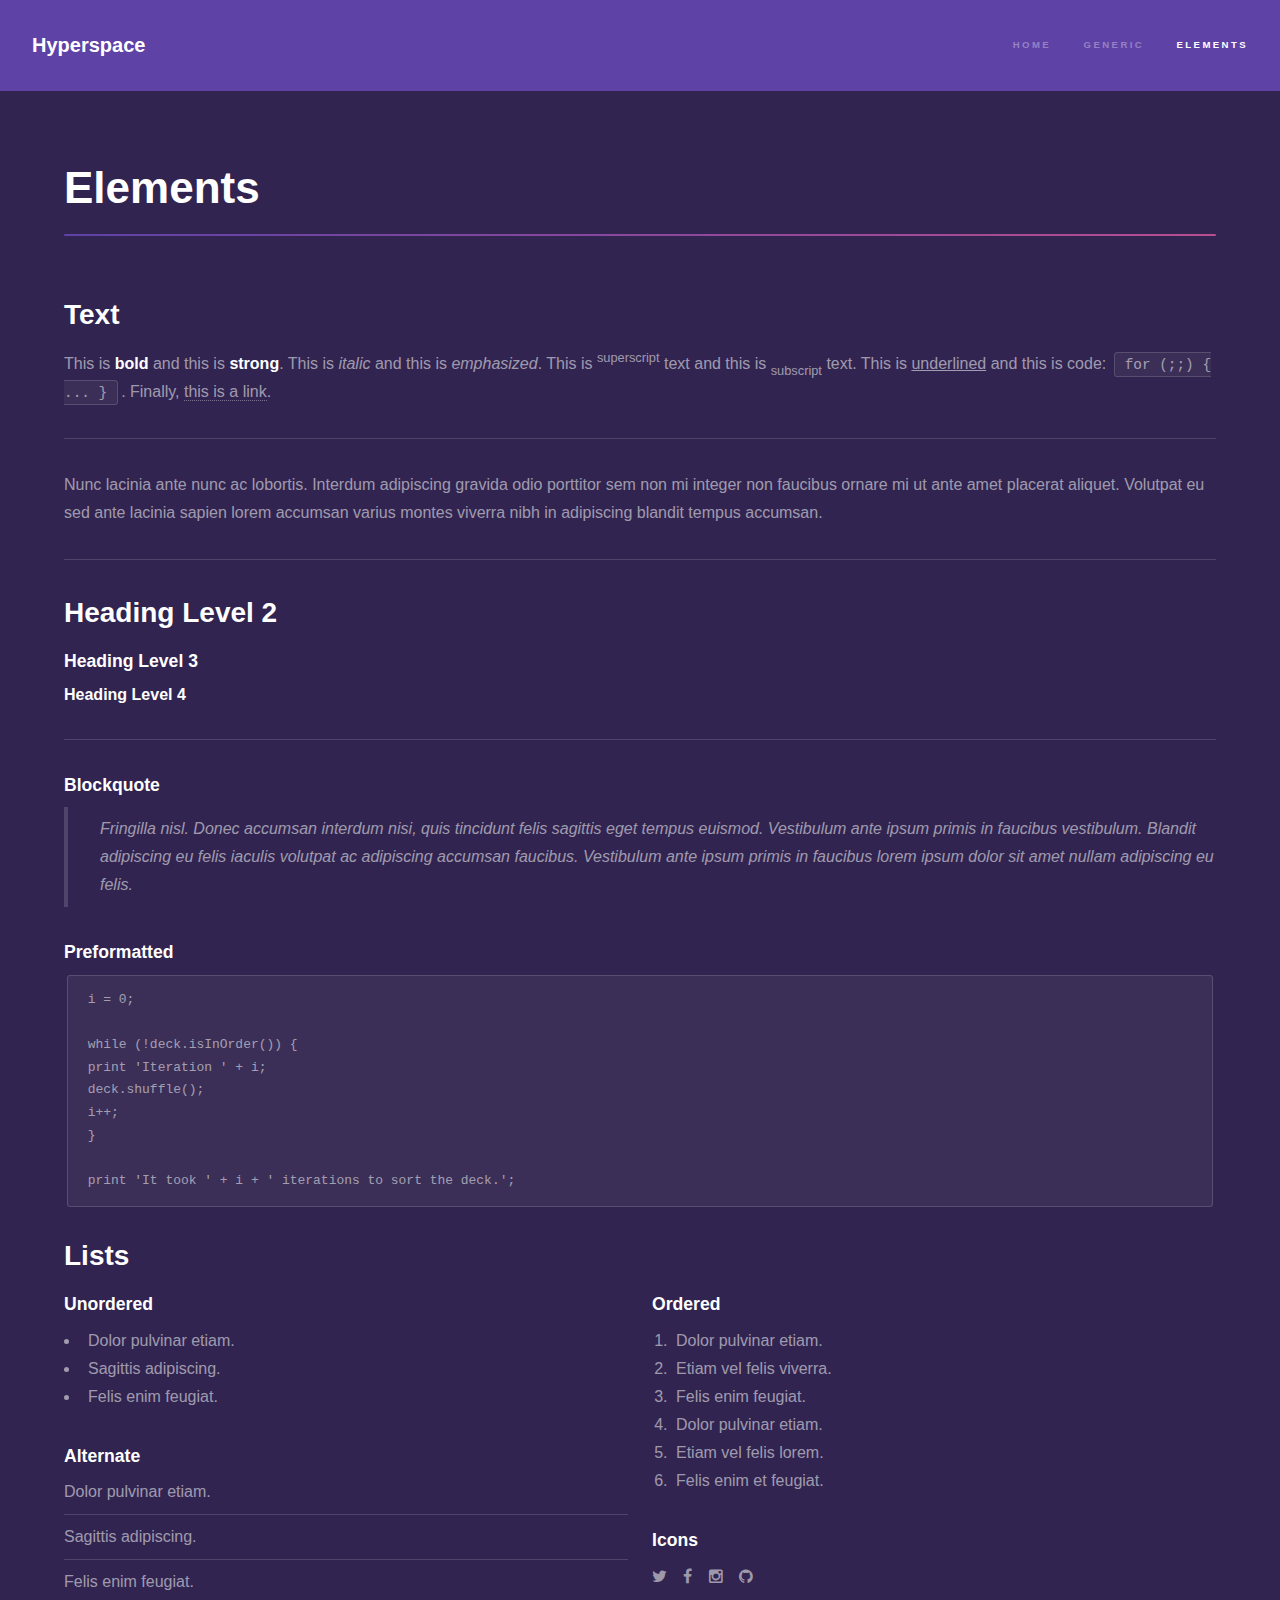
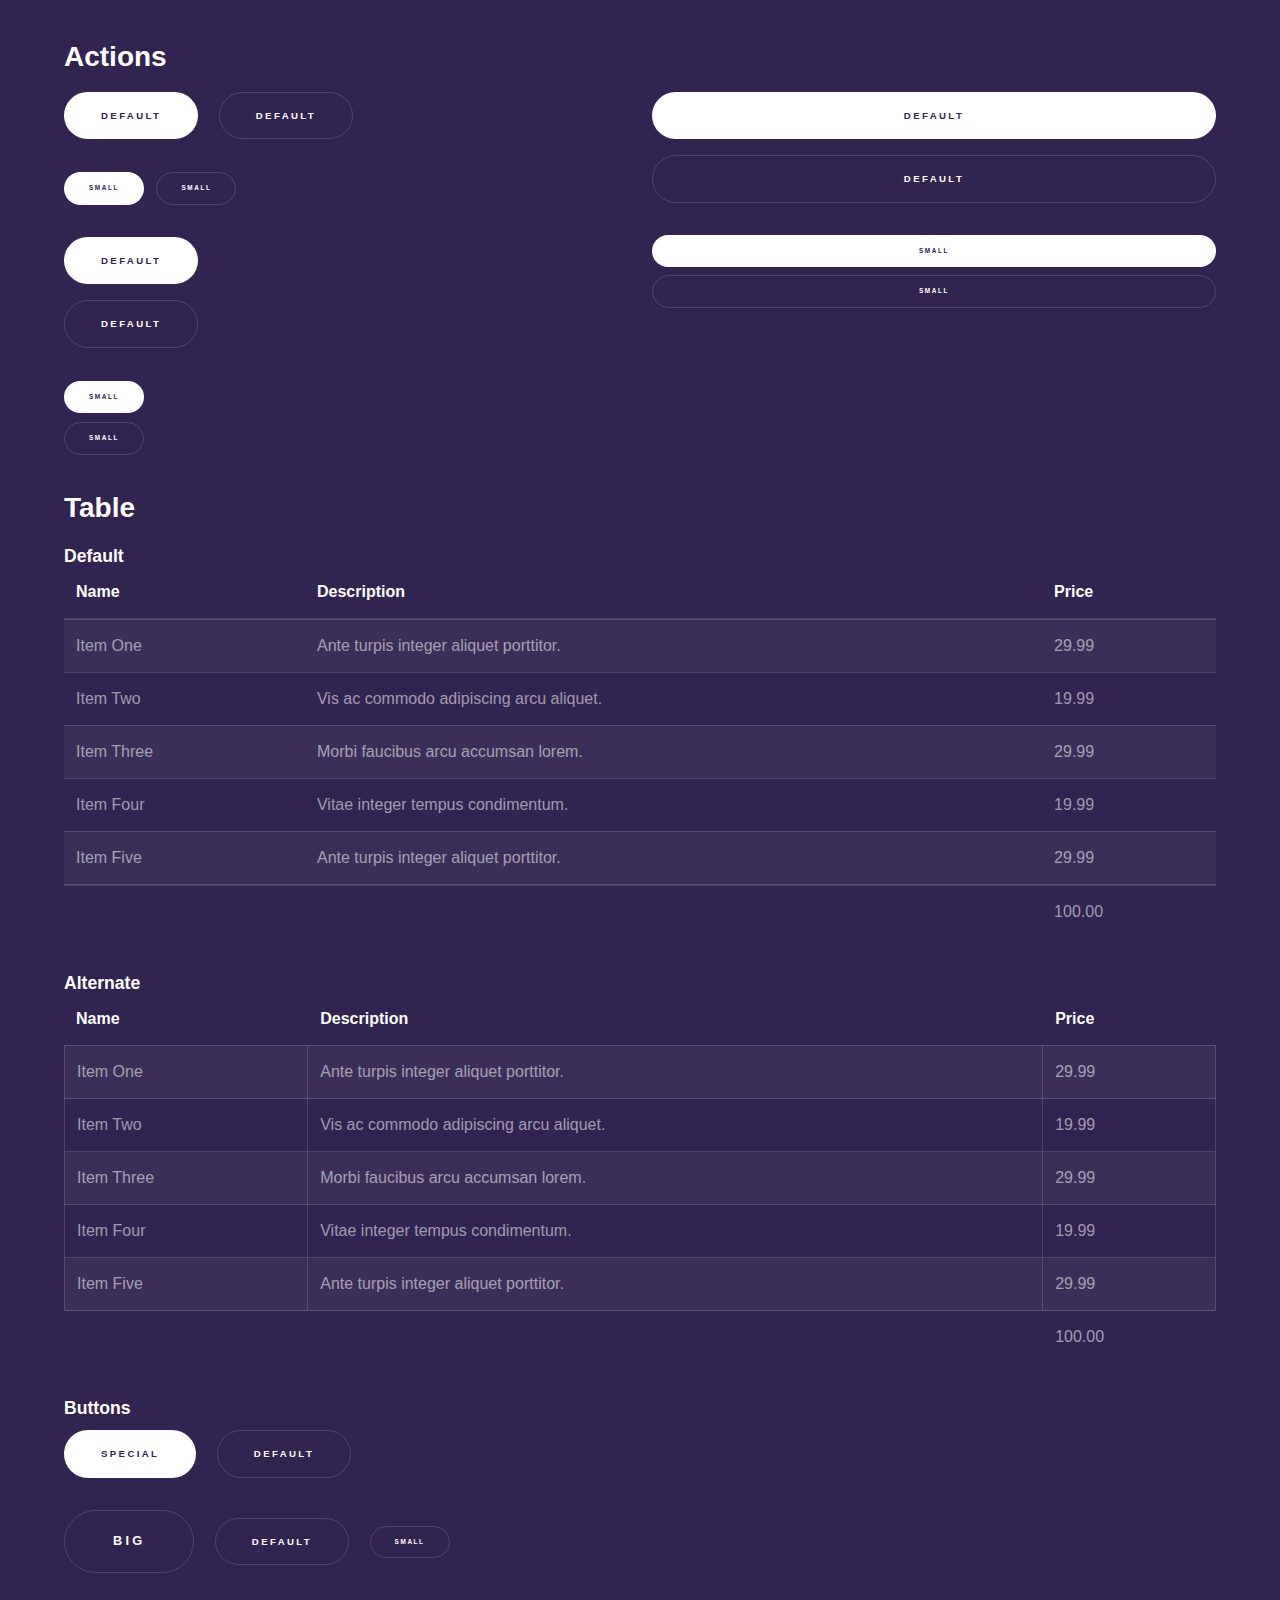
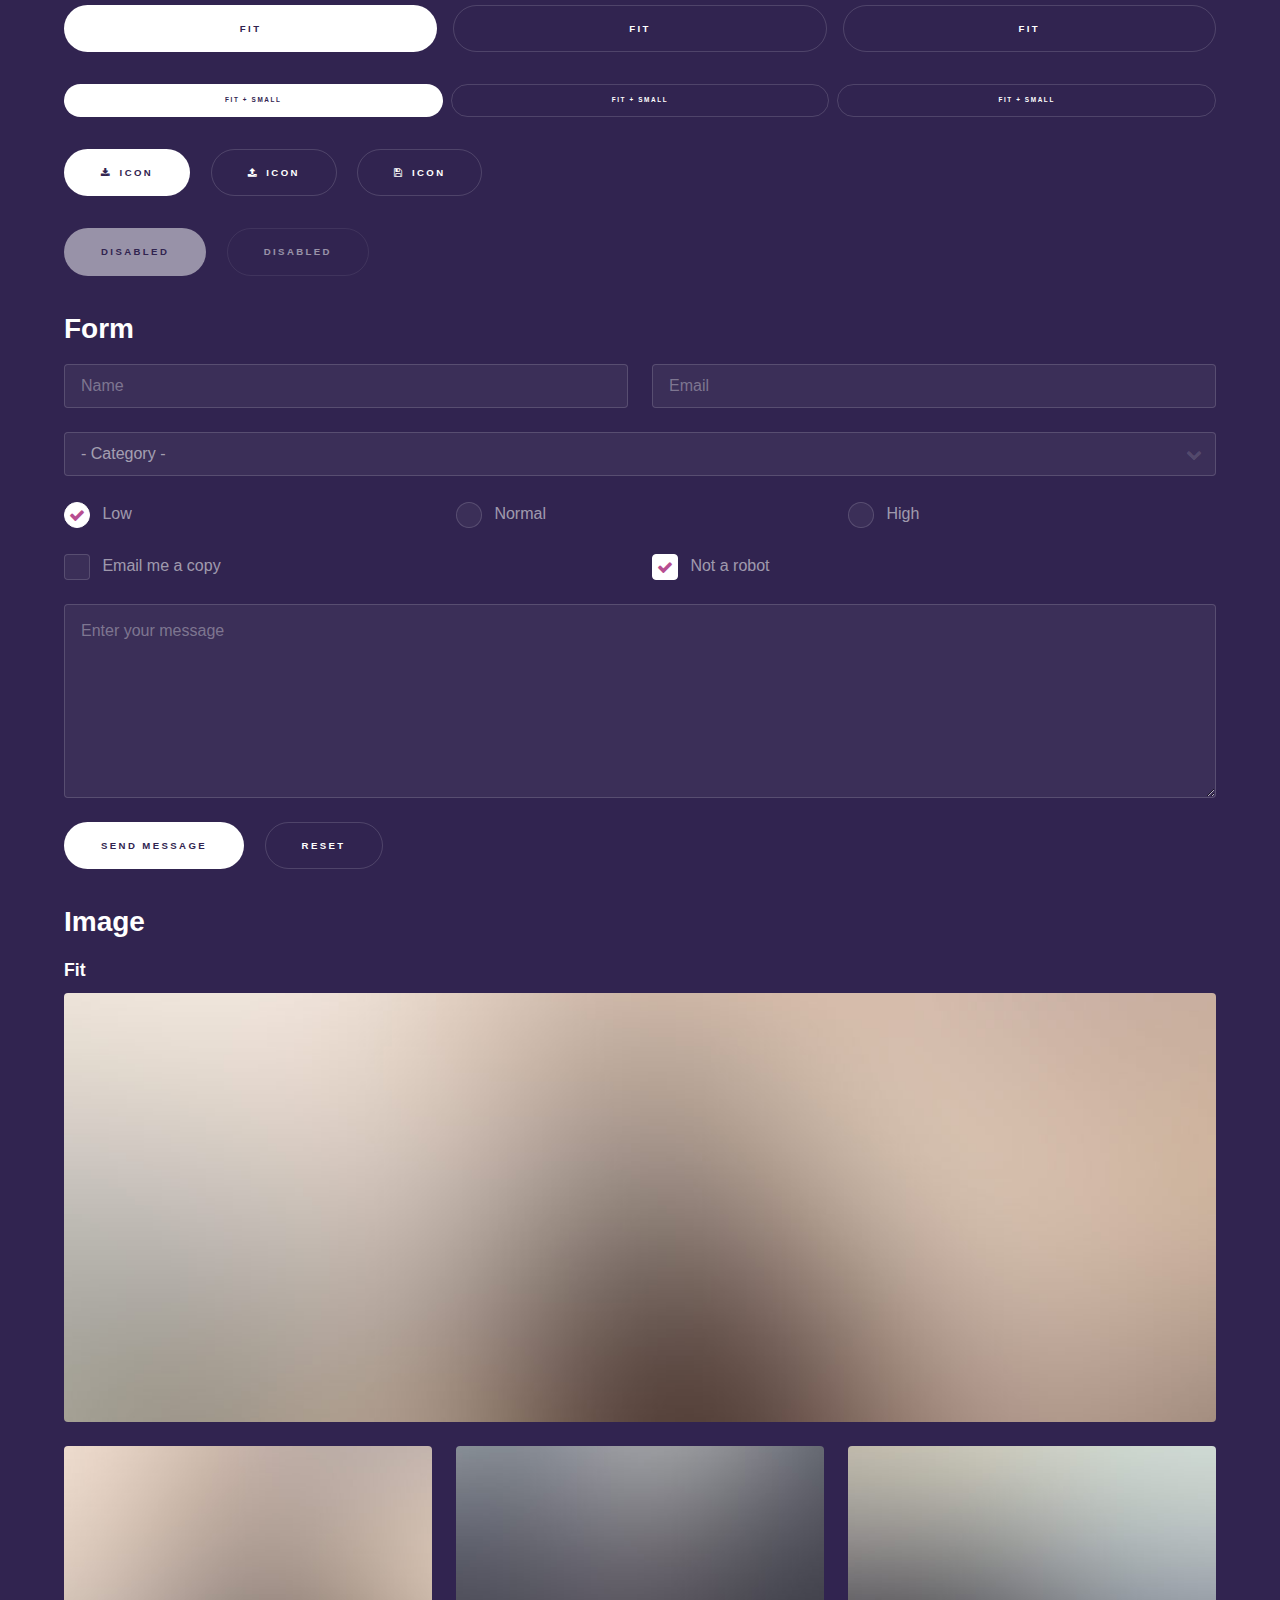
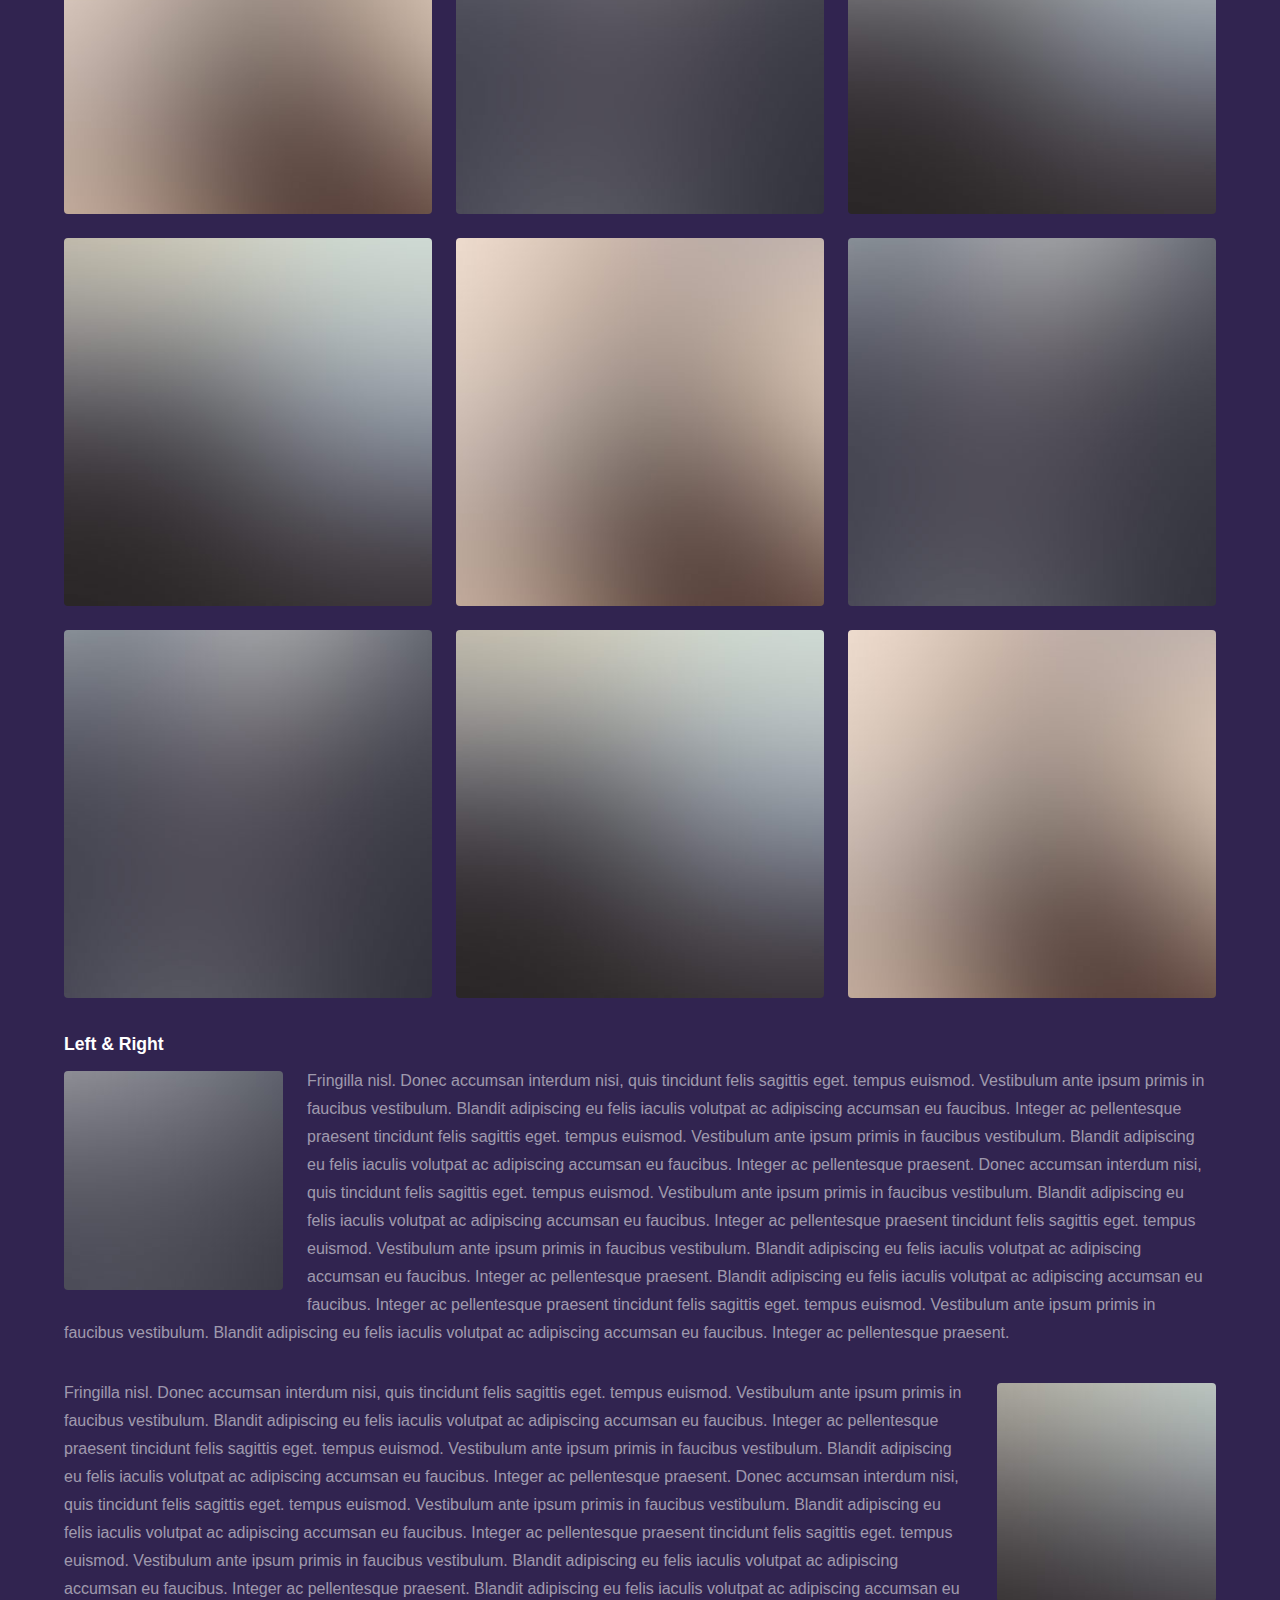
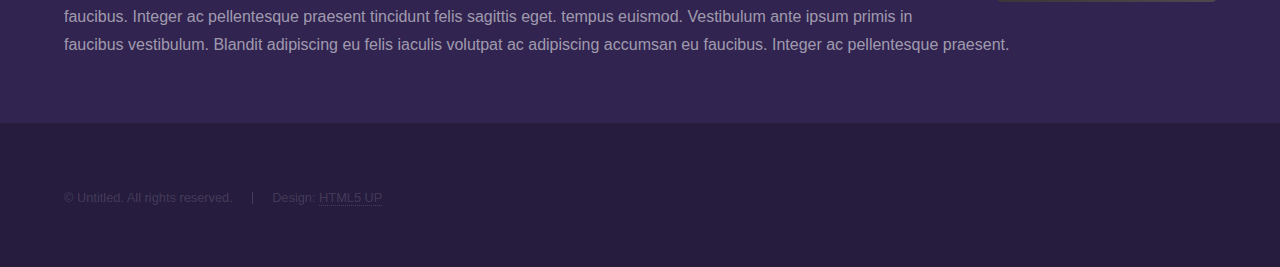
==== elements.html @ 38393c65 "JUSTTT" ====
<!DOCTYPE HTML>
<!--
	Hyperspace by HTML5 UP
	html5up.net | @n33co
	Free for personal and commercial use under the CCA 3.0 license (html5up.net/license)
-->
<html>
	<head>
		<title>Elements - Hyperspace by HTML5 UP</title>
		<meta charset="utf-8" />
		<meta name="viewport" content="width=device-width, initial-scale=1" />
		<!--[if lte IE 8]><script src="assets/js/ie/html5shiv.js"></script><![endif]-->
		<link rel="stylesheet" href="assets/css/main.css" />
		<!--[if lte IE 9]><link rel="stylesheet" href="assets/css/ie9.css" /><![endif]-->
		<!--[if lte IE 8]><link rel="stylesheet" href="assets/css/ie8.css" /><![endif]-->
	</head>
	<body>

		<!-- Header -->
			<header id="header">
				<a href="index.html" class="title">Hyperspace</a>
				<nav>
					<ul>
						<li><a href="index.html">Home</a></li>
						<li><a href="generic.html">Generic</a></li>
						<li><a href="elements.html"  class="active">Elements</a></li>
					</ul>
				</nav>
			</header>

		<!-- Wrapper -->
			<div id="wrapper">

				<!-- Main -->
					<section id="main" class="wrapper">
						<div class="inner">
							<h1 class="major">Elements</h1>

							<!-- Text -->
								<section>
									<h2>Text</h2>
									<p>This is <b>bold</b> and this is <strong>strong</strong>. This is <i>italic</i> and this is <em>emphasized</em>.
									This is <sup>superscript</sup> text and this is <sub>subscript</sub> text.
									This is <u>underlined</u> and this is code: <code>for (;;) { ... }</code>. Finally, <a href="#">this is a link</a>.</p>
									<hr />
									<p>Nunc lacinia ante nunc ac lobortis. Interdum adipiscing gravida odio porttitor sem non mi integer non faucibus ornare mi ut ante amet placerat aliquet. Volutpat eu sed ante lacinia sapien lorem accumsan varius montes viverra nibh in adipiscing blandit tempus accumsan.</p>
									<hr />
									<h2>Heading Level 2</h2>
									<h3>Heading Level 3</h3>
									<h4>Heading Level 4</h4>
									<hr />
									<h3>Blockquote</h3>
									<blockquote>Fringilla nisl. Donec accumsan interdum nisi, quis tincidunt felis sagittis eget tempus euismod. Vestibulum ante ipsum primis in faucibus vestibulum. Blandit adipiscing eu felis iaculis volutpat ac adipiscing accumsan faucibus. Vestibulum ante ipsum primis in faucibus lorem ipsum dolor sit amet nullam adipiscing eu felis.</blockquote>
									<h3>Preformatted</h3>
									<pre><code>i = 0;

while (!deck.isInOrder()) {
print 'Iteration ' + i;
deck.shuffle();
i++;
}

print 'It took ' + i + ' iterations to sort the deck.';</code></pre>
								</section>

							<!-- Lists -->
								<section>
									<h2>Lists</h2>
									<div class="row">
										<div class="6u 12u$(medium)">
											<h3>Unordered</h3>
											<ul>
												<li>Dolor pulvinar etiam.</li>
												<li>Sagittis adipiscing.</li>
												<li>Felis enim feugiat.</li>
											</ul>
											<h3>Alternate</h3>
											<ul class="alt">
												<li>Dolor pulvinar etiam.</li>
												<li>Sagittis adipiscing.</li>
												<li>Felis enim feugiat.</li>
											</ul>
										</div>
										<div class="6u$ 12u$(medium)">
											<h3>Ordered</h3>
											<ol>
												<li>Dolor pulvinar etiam.</li>
												<li>Etiam vel felis viverra.</li>
												<li>Felis enim feugiat.</li>
												<li>Dolor pulvinar etiam.</li>
												<li>Etiam vel felis lorem.</li>
												<li>Felis enim et feugiat.</li>
											</ol>
											<h3>Icons</h3>
											<ul class="icons">
												<li><a href="#" class="icon fa-twitter"><span class="label">Twitter</span></a></li>
												<li><a href="#" class="icon fa-facebook"><span class="label">Facebook</span></a></li>
												<li><a href="#" class="icon fa-instagram"><span class="label">Instagram</span></a></li>
												<li><a href="#" class="icon fa-github"><span class="label">Github</span></a></li>
											</ul>
										</div>
									</div>
									<h2>Actions</h2>
									<div class="row">
										<div class="6u 12u$(medium)">
											<ul class="actions">
												<li><a href="#" class="button special">Default</a></li>
												<li><a href="#" class="button">Default</a></li>
											</ul>
											<ul class="actions small">
												<li><a href="#" class="button special small">Small</a></li>
												<li><a href="#" class="button small">Small</a></li>
											</ul>
											<ul class="actions vertical">
												<li><a href="#" class="button special">Default</a></li>
												<li><a href="#" class="button">Default</a></li>
											</ul>
											<ul class="actions vertical small">
												<li><a href="#" class="button special small">Small</a></li>
												<li><a href="#" class="button small">Small</a></li>
											</ul>
										</div>
										<div class="6u 12u$(medium)">
											<ul class="actions vertical">
												<li><a href="#" class="button special fit">Default</a></li>
												<li><a href="#" class="button fit">Default</a></li>
											</ul>
											<ul class="actions vertical small">
												<li><a href="#" class="button special small fit">Small</a></li>
												<li><a href="#" class="button small fit">Small</a></li>
											</ul>
										</div>
									</div>
								</section>

							<!-- Table -->
								<section>
									<h2>Table</h2>
									<h3>Default</h3>
									<div class="table-wrapper">
										<table>
											<thead>
												<tr>
													<th>Name</th>
													<th>Description</th>
													<th>Price</th>
												</tr>
											</thead>
											<tbody>
												<tr>
													<td>Item One</td>
													<td>Ante turpis integer aliquet porttitor.</td>
													<td>29.99</td>
												</tr>
												<tr>
													<td>Item Two</td>
													<td>Vis ac commodo adipiscing arcu aliquet.</td>
													<td>19.99</td>
												</tr>
												<tr>
													<td>Item Three</td>
													<td> Morbi faucibus arcu accumsan lorem.</td>
													<td>29.99</td>
												</tr>
												<tr>
													<td>Item Four</td>
													<td>Vitae integer tempus condimentum.</td>
													<td>19.99</td>
												</tr>
												<tr>
													<td>Item Five</td>
													<td>Ante turpis integer aliquet porttitor.</td>
													<td>29.99</td>
												</tr>
											</tbody>
											<tfoot>
												<tr>
													<td colspan="2"></td>
													<td>100.00</td>
												</tr>
											</tfoot>
										</table>
									</div>

									<h3>Alternate</h3>
									<div class="table-wrapper">
										<table class="alt">
											<thead>
												<tr>
													<th>Name</th>
													<th>Description</th>
													<th>Price</th>
												</tr>
											</thead>
											<tbody>
												<tr>
													<td>Item One</td>
													<td>Ante turpis integer aliquet porttitor.</td>
													<td>29.99</td>
												</tr>
												<tr>
													<td>Item Two</td>
													<td>Vis ac commodo adipiscing arcu aliquet.</td>
													<td>19.99</td>
												</tr>
												<tr>
													<td>Item Three</td>
													<td> Morbi faucibus arcu accumsan lorem.</td>
													<td>29.99</td>
												</tr>
												<tr>
													<td>Item Four</td>
													<td>Vitae integer tempus condimentum.</td>
													<td>19.99</td>
												</tr>
												<tr>
													<td>Item Five</td>
													<td>Ante turpis integer aliquet porttitor.</td>
													<td>29.99</td>
												</tr>
											</tbody>
											<tfoot>
												<tr>
													<td colspan="2"></td>
													<td>100.00</td>
												</tr>
											</tfoot>
										</table>
									</div>
								</section>

							<!-- Buttons -->
								<section>
									<h3>Buttons</h3>
									<ul class="actions">
										<li><a href="#" class="button special">Special</a></li>
										<li><a href="#" class="button">Default</a></li>
									</ul>
									<ul class="actions">
										<li><a href="#" class="button big">Big</a></li>
										<li><a href="#" class="button">Default</a></li>
										<li><a href="#" class="button small">Small</a></li>
									</ul>
									<ul class="actions fit">
										<li><a href="#" class="button special fit">Fit</a></li>
										<li><a href="#" class="button fit">Fit</a></li>
										<li><a href="#" class="button fit">Fit</a></li>
									</ul>
									<ul class="actions fit small">
										<li><a href="#" class="button special fit small">Fit + Small</a></li>
										<li><a href="#" class="button fit small">Fit + Small</a></li>
										<li><a href="#" class="button fit small">Fit + Small</a></li>
									</ul>
									<ul class="actions">
										<li><a href="#" class="button special icon fa-download">Icon</a></li>
										<li><a href="#" class="button icon fa-upload">Icon</a></li>
										<li><a href="#" class="button icon fa-save">Icon</a></li>
									</ul>
									<ul class="actions">
										<li><span class="button special disabled">Disabled</span></li>
										<li><span class="button disabled">Disabled</span></li>
									</ul>
								</section>

							<!-- Form -->
								<section>
									<h2>Form</h2>
									<form method="post" action="#">
										<div class="row uniform">
											<div class="6u 12u$(xsmall)">
												<input type="text" name="demo-name" id="demo-name" value="" placeholder="Name" />
											</div>
											<div class="6u$ 12u$(xsmall)">
												<input type="email" name="demo-email" id="demo-email" value="" placeholder="Email" />
											</div>
											<div class="12u$">
												<div class="select-wrapper">
													<select name="demo-category" id="demo-category">
														<option value="">- Category -</option>
														<option value="1">Manufacturing</option>
														<option value="1">Shipping</option>
														<option value="1">Administration</option>
														<option value="1">Human Resources</option>
													</select>
												</div>
											</div>
											<div class="4u 12u$(small)">
												<input type="radio" id="demo-priority-low" name="demo-priority" checked>
												<label for="demo-priority-low">Low</label>
											</div>
											<div class="4u 12u$(small)">
												<input type="radio" id="demo-priority-normal" name="demo-priority">
												<label for="demo-priority-normal">Normal</label>
											</div>
											<div class="4u$ 12u$(small)">
												<input type="radio" id="demo-priority-high" name="demo-priority">
												<label for="demo-priority-high">High</label>
											</div>
											<div class="6u 12u$(small)">
												<input type="checkbox" id="demo-copy" name="demo-copy">
												<label for="demo-copy">Email me a copy</label>
											</div>
											<div class="6u$ 12u$(small)">
												<input type="checkbox" id="demo-human" name="demo-human" checked>
												<label for="demo-human">Not a robot</label>
											</div>
											<div class="12u$">
												<textarea name="demo-message" id="demo-message" placeholder="Enter your message" rows="6"></textarea>
											</div>
											<div class="12u$">
												<ul class="actions">
													<li><input type="submit" value="Send Message" class="special" /></li>
													<li><input type="reset" value="Reset" /></li>
												</ul>
											</div>
										</div>
									</form>
								</section>

							<!-- Image -->
								<section>
									<h2>Image</h2>
									<h3>Fit</h3>
									<div class="box alt">
										<div class="row uniform">
											<div class="12u$"><span class="image fit"><img src="images/pic04.jpg" alt="" /></span></div>
											<div class="4u"><span class="image fit"><img src="images/pic01.jpg" alt="" /></span></div>
											<div class="4u"><span class="image fit"><img src="images/pic02.jpg" alt="" /></span></div>
											<div class="4u$"><span class="image fit"><img src="images/pic03.jpg" alt="" /></span></div>
											<div class="4u"><span class="image fit"><img src="images/pic03.jpg" alt="" /></span></div>
											<div class="4u"><span class="image fit"><img src="images/pic01.jpg" alt="" /></span></div>
											<div class="4u$"><span class="image fit"><img src="images/pic02.jpg" alt="" /></span></div>
											<div class="4u"><span class="image fit"><img src="images/pic02.jpg" alt="" /></span></div>
											<div class="4u"><span class="image fit"><img src="images/pic03.jpg" alt="" /></span></div>
											<div class="4u$"><span class="image fit"><img src="images/pic01.jpg" alt="" /></span></div>
										</div>
									</div>
									<h3>Left &amp; Right</h3>
									<p><span class="image left"><img src="images/pic05.jpg" alt="" /></span>Fringilla nisl. Donec accumsan interdum nisi, quis tincidunt felis sagittis eget. tempus euismod. Vestibulum ante ipsum primis in faucibus vestibulum. Blandit adipiscing eu felis iaculis volutpat ac adipiscing accumsan eu faucibus. Integer ac pellentesque praesent tincidunt felis sagittis eget. tempus euismod. Vestibulum ante ipsum primis in faucibus vestibulum. Blandit adipiscing eu felis iaculis volutpat ac adipiscing accumsan eu faucibus. Integer ac pellentesque praesent. Donec accumsan interdum nisi, quis tincidunt felis sagittis eget. tempus euismod. Vestibulum ante ipsum primis in faucibus vestibulum. Blandit adipiscing eu felis iaculis volutpat ac adipiscing accumsan eu faucibus. Integer ac pellentesque praesent tincidunt felis sagittis eget. tempus euismod. Vestibulum ante ipsum primis in faucibus vestibulum. Blandit adipiscing eu felis iaculis volutpat ac adipiscing accumsan eu faucibus. Integer ac pellentesque praesent. Blandit adipiscing eu felis iaculis volutpat ac adipiscing accumsan eu faucibus. Integer ac pellentesque praesent tincidunt felis sagittis eget. tempus euismod. Vestibulum ante ipsum primis in faucibus vestibulum. Blandit adipiscing eu felis iaculis volutpat ac adipiscing accumsan eu faucibus. Integer ac pellentesque praesent.</p>
									<p><span class="image right"><img src="images/pic06.jpg" alt="" /></span>Fringilla nisl. Donec accumsan interdum nisi, quis tincidunt felis sagittis eget. tempus euismod. Vestibulum ante ipsum primis in faucibus vestibulum. Blandit adipiscing eu felis iaculis volutpat ac adipiscing accumsan eu faucibus. Integer ac pellentesque praesent tincidunt felis sagittis eget. tempus euismod. Vestibulum ante ipsum primis in faucibus vestibulum. Blandit adipiscing eu felis iaculis volutpat ac adipiscing accumsan eu faucibus. Integer ac pellentesque praesent. Donec accumsan interdum nisi, quis tincidunt felis sagittis eget. tempus euismod. Vestibulum ante ipsum primis in faucibus vestibulum. Blandit adipiscing eu felis iaculis volutpat ac adipiscing accumsan eu faucibus. Integer ac pellentesque praesent tincidunt felis sagittis eget. tempus euismod. Vestibulum ante ipsum primis in faucibus vestibulum. Blandit adipiscing eu felis iaculis volutpat ac adipiscing accumsan eu faucibus. Integer ac pellentesque praesent. Blandit adipiscing eu felis iaculis volutpat ac adipiscing accumsan eu faucibus. Integer ac pellentesque praesent tincidunt felis sagittis eget. tempus euismod. Vestibulum ante ipsum primis in faucibus vestibulum. Blandit adipiscing eu felis iaculis volutpat ac adipiscing accumsan eu faucibus. Integer ac pellentesque praesent.</p>
								</section>

						</div>
					</section>

			</div>

		<!-- Footer -->
			<footer id="footer" class="wrapper alt">
				<div class="inner">
					<ul class="menu">
						<li>&copy; Untitled. All rights reserved.</li><li>Design: <a href="http://html5up.net">HTML5 UP</a></li>
					</ul>
				</div>
			</footer>

		<!-- Scripts -->
			<script src="assets/js/jquery.min.js"></script>
			<script src="assets/js/jquery.scrollex.min.js"></script>
			<script src="assets/js/jquery.scrolly.min.js"></script>
			<script src="assets/js/skel.min.js"></script>
			<script src="assets/js/util.js"></script>
			<!--[if lte IE 8]><script src="assets/js/ie/respond.min.js"></script><![endif]-->
			<script src="assets/js/main.js"></script>

	</body>
</html>
---- assets/css/main.css ----
@import url(font-awesome.min.css);

/*
	Hyperspace by HTML5 UP
	html5up.net | @n33co
	Free for personal and commercial use under the CCA 3.0 license (html5up.net/license)
*/

/* Reset */

	html, body, div, span, applet, object, iframe, h1, h2, h3, h4, h5, h6, p, blockquote, pre, a, abbr, acronym, address, big, cite, code, del, dfn, em, img, ins, kbd, q, s, samp, small, strike, strong, sub, sup, tt, var, b, u, i, center, dl, dt, dd, ol, ul, li, fieldset, form, label, legend, table, caption, tbody, tfoot, thead, tr, th, td, article, aside, canvas, details, embed, figure, figcaption, footer, header, hgroup, menu, nav, output, ruby, section, summary, time, mark, audio, video {
		margin: 0;
		padding: 0;
		border: 0;
		font-size: 100%;
		font: inherit;
		vertical-align: baseline;
	}

	article, aside, details, figcaption, figure, footer, header, hgroup, menu, nav, section {
		display: block;
	}

	body {
		line-height: 1;
	}

	ol, ul {
		list-style: none;
	}

	blockquote, q {
		quotes: none;
	}

	blockquote:before, blockquote:after, q:before, q:after {
		content: '';
		content: none;
	}

	table {
		border-collapse: collapse;
		border-spacing: 0;
	}

	body {
		-webkit-text-size-adjust: none;
	}

/* Box Model */

	*, *:before, *:after {
		-moz-box-sizing: border-box;
		-webkit-box-sizing: border-box;
		box-sizing: border-box;
	}

/* Grid */

	.row {
		border-bottom: solid 1px transparent;
		-moz-box-sizing: border-box;
		-webkit-box-sizing: border-box;
		box-sizing: border-box;
	}

	.row > * {
		float: left;
		-moz-box-sizing: border-box;
		-webkit-box-sizing: border-box;
		box-sizing: border-box;
	}

	.row:after, .row:before {
		content: '';
		display: block;
		clear: both;
		height: 0;
	}

	.row.uniform > * > :first-child {
		margin-top: 0;
	}

	.row.uniform > * > :last-child {
		margin-bottom: 0;
	}

	.row.\30 \25 > * {
		padding: 0 0 0 0em;
	}

	.row.\30 \25 {
		margin: 0 0 -1px 0em;
	}

	.row.uniform.\30 \25 > * {
		padding: 0em 0 0 0em;
	}

	.row.uniform.\30 \25 {
		margin: 0em 0 -1px 0em;
	}

	.row > * {
		padding: 0 0 0 1.5em;
	}

	.row {
		margin: 0 0 -1px -1.5em;
	}

	.row.uniform > * {
		padding: 1.5em 0 0 1.5em;
	}

	.row.uniform {
		margin: -1.5em 0 -1px -1.5em;
	}

	.row.\32 00\25 > * {
		padding: 0 0 0 3em;
	}

	.row.\32 00\25 {
		margin: 0 0 -1px -3em;
	}

	.row.uniform.\32 00\25 > * {
		padding: 3em 0 0 3em;
	}

	.row.uniform.\32 00\25 {
		margin: -3em 0 -1px -3em;
	}

	.row.\31 50\25 > * {
		padding: 0 0 0 2.25em;
	}

	.row.\31 50\25 {
		margin: 0 0 -1px -2.25em;
	}

	.row.uniform.\31 50\25 > * {
		padding: 2.25em 0 0 2.25em;
	}

	.row.uniform.\31 50\25 {
		margin: -2.25em 0 -1px -2.25em;
	}

	.row.\35 0\25 > * {
		padding: 0 0 0 0.75em;
	}

	.row.\35 0\25 {
		margin: 0 0 -1px -0.75em;
	}

	.row.uniform.\35 0\25 > * {
		padding: 0.75em 0 0 0.75em;
	}

	.row.uniform.\35 0\25 {
		margin: -0.75em 0 -1px -0.75em;
	}

	.row.\32 5\25 > * {
		padding: 0 0 0 0.375em;
	}

	.row.\32 5\25 {
		margin: 0 0 -1px -0.375em;
	}

	.row.uniform.\32 5\25 > * {
		padding: 0.375em 0 0 0.375em;
	}

	.row.uniform.\32 5\25 {
		margin: -0.375em 0 -1px -0.375em;
	}

	.\31 2u, .\31 2u\24 {
		width: 100%;
		clear: none;
		margin-left: 0;
	}

	.\31 1u, .\31 1u\24 {
		width: 91.6666666667%;
		clear: none;
		margin-left: 0;
	}

	.\31 0u, .\31 0u\24 {
		width: 83.3333333333%;
		clear: none;
		margin-left: 0;
	}

	.\39 u, .\39 u\24 {
		width: 75%;
		clear: none;
		margin-left: 0;
	}

	.\38 u, .\38 u\24 {
		width: 66.6666666667%;
		clear: none;
		margin-left: 0;
	}

	.\37 u, .\37 u\24 {
		width: 58.3333333333%;
		clear: none;
		margin-left: 0;
	}

	.\36 u, .\36 u\24 {
		width: 50%;
		clear: none;
		margin-left: 0;
	}

	.\35 u, .\35 u\24 {
		width: 41.6666666667%;
		clear: none;
		margin-left: 0;
	}

	.\34 u, .\34 u\24 {
		width: 33.3333333333%;
		clear: none;
		margin-left: 0;
	}

	.\33 u, .\33 u\24 {
		width: 25%;
		clear: none;
		margin-left: 0;
	}

	.\32 u, .\32 u\24 {
		width: 16.6666666667%;
		clear: none;
		margin-left: 0;
	}

	.\31 u, .\31 u\24 {
		width: 8.3333333333%;
		clear: none;
		margin-left: 0;
	}

	.\31 2u\24 + *,
	.\31 1u\24 + *,
	.\31 0u\24 + *,
	.\39 u\24 + *,
	.\38 u\24 + *,
	.\37 u\24 + *,
	.\36 u\24 + *,
	.\35 u\24 + *,
	.\34 u\24 + *,
	.\33 u\24 + *,
	.\32 u\24 + *,
	.\31 u\24 + * {
		clear: left;
	}

	.\-11u {
		margin-left: 91.66667%;
	}

	.\-10u {
		margin-left: 83.33333%;
	}

	.\-9u {
		margin-left: 75%;
	}

	.\-8u {
		margin-left: 66.66667%;
	}

	.\-7u {
		margin-left: 58.33333%;
	}

	.\-6u {
		margin-left: 50%;
	}

	.\-5u {
		margin-left: 41.66667%;
	}

	.\-4u {
		margin-left: 33.33333%;
	}

	.\-3u {
		margin-left: 25%;
	}

	.\-2u {
		margin-left: 16.66667%;
	}

	.\-1u {
		margin-left: 8.33333%;
	}

	@media screen and (max-width: 1680px) {

		.row > * {
			padding: 0 0 0 1.5em;
		}

		.row {
			margin: 0 0 -1px -1.5em;
		}

		.row.uniform > * {
			padding: 1.5em 0 0 1.5em;
		}

		.row.uniform {
			margin: -1.5em 0 -1px -1.5em;
		}

		.row.\32 00\25 > * {
			padding: 0 0 0 3em;
		}

		.row.\32 00\25 {
			margin: 0 0 -1px -3em;
		}

		.row.uniform.\32 00\25 > * {
			padding: 3em 0 0 3em;
		}

		.row.uniform.\32 00\25 {
			margin: -3em 0 -1px -3em;
		}

		.row.\31 50\25 > * {
			padding: 0 0 0 2.25em;
		}

		.row.\31 50\25 {
			margin: 0 0 -1px -2.25em;
		}

		.row.uniform.\31 50\25 > * {
			padding: 2.25em 0 0 2.25em;
		}

		.row.uniform.\31 50\25 {
			margin: -2.25em 0 -1px -2.25em;
		}

		.row.\35 0\25 > * {
			padding: 0 0 0 0.75em;
		}

		.row.\35 0\25 {
			margin: 0 0 -1px -0.75em;
		}

		.row.uniform.\35 0\25 > * {
			padding: 0.75em 0 0 0.75em;
		}

		.row.uniform.\35 0\25 {
			margin: -0.75em 0 -1px -0.75em;
		}

		.row.\32 5\25 > * {
			padding: 0 0 0 0.375em;
		}

		.row.\32 5\25 {
			margin: 0 0 -1px -0.375em;
		}

		.row.uniform.\32 5\25 > * {
			padding: 0.375em 0 0 0.375em;
		}

		.row.uniform.\32 5\25 {
			margin: -0.375em 0 -1px -0.375em;
		}

		.\31 2u\28xlarge\29, .\31 2u\24\28xlarge\29 {
			width: 100%;
			clear: none;
			margin-left: 0;
		}

		.\31 1u\28xlarge\29, .\31 1u\24\28xlarge\29 {
			width: 91.6666666667%;
			clear: none;
			margin-left: 0;
		}

		.\31 0u\28xlarge\29, .\31 0u\24\28xlarge\29 {
			width: 83.3333333333%;
			clear: none;
			margin-left: 0;
		}

		.\39 u\28xlarge\29, .\39 u\24\28xlarge\29 {
			width: 75%;
			clear: none;
			margin-left: 0;
		}

		.\38 u\28xlarge\29, .\38 u\24\28xlarge\29 {
			width: 66.6666666667%;
			clear: none;
			margin-left: 0;
		}

		.\37 u\28xlarge\29, .\37 u\24\28xlarge\29 {
			width: 58.3333333333%;
			clear: none;
			margin-left: 0;
		}

		.\36 u\28xlarge\29, .\36 u\24\28xlarge\29 {
			width: 50%;
			clear: none;
			margin-left: 0;
		}

		.\35 u\28xlarge\29, .\35 u\24\28xlarge\29 {
			width: 41.6666666667%;
			clear: none;
			margin-left: 0;
		}

		.\34 u\28xlarge\29, .\34 u\24\28xlarge\29 {
			width: 33.3333333333%;
			clear: none;
			margin-left: 0;
		}

		.\33 u\28xlarge\29, .\33 u\24\28xlarge\29 {
			width: 25%;
			clear: none;
			margin-left: 0;
		}

		.\32 u\28xlarge\29, .\32 u\24\28xlarge\29 {
			width: 16.6666666667%;
			clear: none;
			margin-left: 0;
		}

		.\31 u\28xlarge\29, .\31 u\24\28xlarge\29 {
			width: 8.3333333333%;
			clear: none;
			margin-left: 0;
		}

		.\31 2u\24\28xlarge\29 + *,
		.\31 1u\24\28xlarge\29 + *,
		.\31 0u\24\28xlarge\29 + *,
		.\39 u\24\28xlarge\29 + *,
		.\38 u\24\28xlarge\29 + *,
		.\37 u\24\28xlarge\29 + *,
		.\36 u\24\28xlarge\29 + *,
		.\35 u\24\28xlarge\29 + *,
		.\34 u\24\28xlarge\29 + *,
		.\33 u\24\28xlarge\29 + *,
		.\32 u\24\28xlarge\29 + *,
		.\31 u\24\28xlarge\29 + * {
			clear: left;
		}

		.\-11u\28xlarge\29 {
			margin-left: 91.66667%;
		}

		.\-10u\28xlarge\29 {
			margin-left: 83.33333%;
		}

		.\-9u\28xlarge\29 {
			margin-left: 75%;
		}

		.\-8u\28xlarge\29 {
			margin-left: 66.66667%;
		}

		.\-7u\28xlarge\29 {
			margin-left: 58.33333%;
		}

		.\-6u\28xlarge\29 {
			margin-left: 50%;
		}

		.\-5u\28xlarge\29 {
			margin-left: 41.66667%;
		}

		.\-4u\28xlarge\29 {
			margin-left: 33.33333%;
		}

		.\-3u\28xlarge\29 {
			margin-left: 25%;
		}

		.\-2u\28xlarge\29 {
			margin-left: 16.66667%;
		}

		.\-1u\28xlarge\29 {
			margin-left: 8.33333%;
		}

	}

	@media screen and (max-width: 1280px) {

		.row > * {
			padding: 0 0 0 1.5em;
		}

		.row {
			margin: 0 0 -1px -1.5em;
		}

		.row.uniform > * {
			padding: 1.5em 0 0 1.5em;
		}

		.row.uniform {
			margin: -1.5em 0 -1px -1.5em;
		}

		.row.\32 00\25 > * {
			padding: 0 0 0 3em;
		}

		.row.\32 00\25 {
			margin: 0 0 -1px -3em;
		}

		.row.uniform.\32 00\25 > * {
			padding: 3em 0 0 3em;
		}

		.row.uniform.\32 00\25 {
			margin: -3em 0 -1px -3em;
		}

		.row.\31 50\25 > * {
			padding: 0 0 0 2.25em;
		}

		.row.\31 50\25 {
			margin: 0 0 -1px -2.25em;
		}

		.row.uniform.\31 50\25 > * {
			padding: 2.25em 0 0 2.25em;
		}

		.row.uniform.\31 50\25 {
			margin: -2.25em 0 -1px -2.25em;
		}

		.row.\35 0\25 > * {
			padding: 0 0 0 0.75em;
		}

		.row.\35 0\25 {
			margin: 0 0 -1px -0.75em;
		}

		.row.uniform.\35 0\25 > * {
			padding: 0.75em 0 0 0.75em;
		}

		.row.uniform.\35 0\25 {
			margin: -0.75em 0 -1px -0.75em;
		}

		.row.\32 5\25 > * {
			padding: 0 0 0 0.375em;
		}

		.row.\32 5\25 {
			margin: 0 0 -1px -0.375em;
		}

		.row.uniform.\32 5\25 > * {
			padding: 0.375em 0 0 0.375em;
		}

		.row.uniform.\32 5\25 {
			margin: -0.375em 0 -1px -0.375em;
		}

		.\31 2u\28large\29, .\31 2u\24\28large\29 {
			width: 100%;
			clear: none;
			margin-left: 0;
		}

		.\31 1u\28large\29, .\31 1u\24\28large\29 {
			width: 91.6666666667%;
			clear: none;
			margin-left: 0;
		}

		.\31 0u\28large\29, .\31 0u\24\28large\29 {
			width: 83.3333333333%;
			clear: none;
			margin-left: 0;
		}

		.\39 u\28large\29, .\39 u\24\28large\29 {
			width: 75%;
			clear: none;
			margin-left: 0;
		}

		.\38 u\28large\29, .\38 u\24\28large\29 {
			width: 66.6666666667%;
			clear: none;
			margin-left: 0;
		}

		.\37 u\28large\29, .\37 u\24\28large\29 {
			width: 58.3333333333%;
			clear: none;
			margin-left: 0;
		}

		.\36 u\28large\29, .\36 u\24\28large\29 {
			width: 50%;
			clear: none;
			margin-left: 0;
		}

		.\35 u\28large\29, .\35 u\24\28large\29 {
			width: 41.6666666667%;
			clear: none;
			margin-left: 0;
		}

		.\34 u\28large\29, .\34 u\24\28large\29 {
			width: 33.3333333333%;
			clear: none;
			margin-left: 0;
		}

		.\33 u\28large\29, .\33 u\24\28large\29 {
			width: 25%;
			clear: none;
			margin-left: 0;
		}

		.\32 u\28large\29, .\32 u\24\28large\29 {
			width: 16.6666666667%;
			clear: none;
			margin-left: 0;
		}

		.\31 u\28large\29, .\31 u\24\28large\29 {
			width: 8.3333333333%;
			clear: none;
			margin-left: 0;
		}

		.\31 2u\24\28large\29 + *,
		.\31 1u\24\28large\29 + *,
		.\31 0u\24\28large\29 + *,
		.\39 u\24\28large\29 + *,
		.\38 u\24\28large\29 + *,
		.\37 u\24\28large\29 + *,
		.\36 u\24\28large\29 + *,
		.\35 u\24\28large\29 + *,
		.\34 u\24\28large\29 + *,
		.\33 u\24\28large\29 + *,
		.\32 u\24\28large\29 + *,
		.\31 u\24\28large\29 + * {
			clear: left;
		}

		.\-11u\28large\29 {
			margin-left: 91.66667%;
		}

		.\-10u\28large\29 {
			margin-left: 83.33333%;
		}

		.\-9u\28large\29 {
			margin-left: 75%;
		}

		.\-8u\28large\29 {
			margin-left: 66.66667%;
		}

		.\-7u\28large\29 {
			margin-left: 58.33333%;
		}

		.\-6u\28large\29 {
			margin-left: 50%;
		}

		.\-5u\28large\29 {
			margin-left: 41.66667%;
		}

		.\-4u\28large\29 {
			margin-left: 33.33333%;
		}

		.\-3u\28large\29 {
			margin-left: 25%;
		}

		.\-2u\28large\29 {
			margin-left: 16.66667%;
		}

		.\-1u\28large\29 {
			margin-left: 8.33333%;
		}

	}

	@media screen and (max-width: 980px) {

		.row > * {
			padding: 0 0 0 1.5em;
		}

		.row {
			margin: 0 0 -1px -1.5em;
		}

		.row.uniform > * {
			padding: 1.5em 0 0 1.5em;
		}

		.row.uniform {
			margin: -1.5em 0 -1px -1.5em;
		}

		.row.\32 00\25 > * {
			padding: 0 0 0 3em;
		}

		.row.\32 00\25 {
			margin: 0 0 -1px -3em;
		}

		.row.uniform.\32 00\25 > * {
			padding: 3em 0 0 3em;
		}

		.row.uniform.\32 00\25 {
			margin: -3em 0 -1px -3em;
		}

		.row.\31 50\25 > * {
			padding: 0 0 0 2.25em;
		}

		.row.\31 50\25 {
			margin: 0 0 -1px -2.25em;
		}

		.row.uniform.\31 50\25 > * {
			padding: 2.25em 0 0 2.25em;
		}

		.row.uniform.\31 50\25 {
			margin: -2.25em 0 -1px -2.25em;
		}

		.row.\35 0\25 > * {
			padding: 0 0 0 0.75em;
		}

		.row.\35 0\25 {
			margin: 0 0 -1px -0.75em;
		}

		.row.uniform.\35 0\25 > * {
			padding: 0.75em 0 0 0.75em;
		}

		.row.uniform.\35 0\25 {
			margin: -0.75em 0 -1px -0.75em;
		}

		.row.\32 5\25 > * {
			padding: 0 0 0 0.375em;
		}

		.row.\32 5\25 {
			margin: 0 0 -1px -0.375em;
		}

		.row.uniform.\32 5\25 > * {
			padding: 0.375em 0 0 0.375em;
		}

		.row.uniform.\32 5\25 {
			margin: -0.375em 0 -1px -0.375em;
		}

		.\31 2u\28medium\29, .\31 2u\24\28medium\29 {
			width: 100%;
			clear: none;
			margin-left: 0;
		}

		.\31 1u\28medium\29, .\31 1u\24\28medium\29 {
			width: 91.6666666667%;
			clear: none;
			margin-left: 0;
		}

		.\31 0u\28medium\29, .\31 0u\24\28medium\29 {
			width: 83.3333333333%;
			clear: none;
			margin-left: 0;
		}

		.\39 u\28medium\29, .\39 u\24\28medium\29 {
			width: 75%;
			clear: none;
			margin-left: 0;
		}

		.\38 u\28medium\29, .\38 u\24\28medium\29 {
			width: 66.6666666667%;
			clear: none;
			margin-left: 0;
		}

		.\37 u\28medium\29, .\37 u\24\28medium\29 {
			width: 58.3333333333%;
			clear: none;
			margin-left: 0;
		}

		.\36 u\28medium\29, .\36 u\24\28medium\29 {
			width: 50%;
			clear: none;
			margin-left: 0;
		}

		.\35 u\28medium\29, .\35 u\24\28medium\29 {
			width: 41.6666666667%;
			clear: none;
			margin-left: 0;
		}

		.\34 u\28medium\29, .\34 u\24\28medium\29 {
			width: 33.3333333333%;
			clear: none;
			margin-left: 0;
		}

		.\33 u\28medium\29, .\33 u\24\28medium\29 {
			width: 25%;
			clear: none;
			margin-left: 0;
		}

		.\32 u\28medium\29, .\32 u\24\28medium\29 {
			width: 16.6666666667%;
			clear: none;
			margin-left: 0;
		}

		.\31 u\28medium\29, .\31 u\24\28medium\29 {
			width: 8.3333333333%;
			clear: none;
			margin-left: 0;
		}

		.\31 2u\24\28medium\29 + *,
		.\31 1u\24\28medium\29 + *,
		.\31 0u\24\28medium\29 + *,
		.\39 u\24\28medium\29 + *,
		.\38 u\24\28medium\29 + *,
		.\37 u\24\28medium\29 + *,
		.\36 u\24\28medium\29 + *,
		.\35 u\24\28medium\29 + *,
		.\34 u\24\28medium\29 + *,
		.\33 u\24\28medium\29 + *,
		.\32 u\24\28medium\29 + *,
		.\31 u\24\28medium\29 + * {
			clear: left;
		}

		.\-11u\28medium\29 {
			margin-left: 91.66667%;
		}

		.\-10u\28medium\29 {
			margin-left: 83.33333%;
		}

		.\-9u\28medium\29 {
			margin-left: 75%;
		}

		.\-8u\28medium\29 {
			margin-left: 66.66667%;
		}

		.\-7u\28medium\29 {
			margin-left: 58.33333%;
		}

		.\-6u\28medium\29 {
			margin-left: 50%;
		}

		.\-5u\28medium\29 {
			margin-left: 41.66667%;
		}

		.\-4u\28medium\29 {
			margin-left: 33.33333%;
		}

		.\-3u\28medium\29 {
			margin-left: 25%;
		}

		.\-2u\28medium\29 {
			margin-left: 16.66667%;
		}

		.\-1u\28medium\29 {
			margin-left: 8.33333%;
		}

	}

	@media screen and (max-width: 736px) {

		.row > * {
			padding: 0 0 0 1.5em;
		}

		.row {
			margin: 0 0 -1px -1.5em;
		}

		.row.uniform > * {
			padding: 1.5em 0 0 1.5em;
		}

		.row.uniform {
			margin: -1.5em 0 -1px -1.5em;
		}

		.row.\32 00\25 > * {
			padding: 0 0 0 3em;
		}

		.row.\32 00\25 {
			margin: 0 0 -1px -3em;
		}

		.row.uniform.\32 00\25 > * {
			padding: 3em 0 0 3em;
		}

		.row.uniform.\32 00\25 {
			margin: -3em 0 -1px -3em;
		}

		.row.\31 50\25 > * {
			padding: 0 0 0 2.25em;
		}

		.row.\31 50\25 {
			margin: 0 0 -1px -2.25em;
		}

		.row.uniform.\31 50\25 > * {
			padding: 2.25em 0 0 2.25em;
		}

		.row.uniform.\31 50\25 {
			margin: -2.25em 0 -1px -2.25em;
		}

		.row.\35 0\25 > * {
			padding: 0 0 0 0.75em;
		}

		.row.\35 0\25 {
			margin: 0 0 -1px -0.75em;
		}

		.row.uniform.\35 0\25 > * {
			padding: 0.75em 0 0 0.75em;
		}

		.row.uniform.\35 0\25 {
			margin: -0.75em 0 -1px -0.75em;
		}

		.row.\32 5\25 > * {
			padding: 0 0 0 0.375em;
		}

		.row.\32 5\25 {
			margin: 0 0 -1px -0.375em;
		}

		.row.uniform.\32 5\25 > * {
			padding: 0.375em 0 0 0.375em;
		}

		.row.uniform.\32 5\25 {
			margin: -0.375em 0 -1px -0.375em;
		}

		.\31 2u\28small\29, .\31 2u\24\28small\29 {
			width: 100%;
			clear: none;
			margin-left: 0;
		}

		.\31 1u\28small\29, .\31 1u\24\28small\29 {
			width: 91.6666666667%;
			clear: none;
			margin-left: 0;
		}

		.\31 0u\28small\29, .\31 0u\24\28small\29 {
			width: 83.3333333333%;
			clear: none;
			margin-left: 0;
		}

		.\39 u\28small\29, .\39 u\24\28small\29 {
			width: 75%;
			clear: none;
			margin-left: 0;
		}

		.\38 u\28small\29, .\38 u\24\28small\29 {
			width: 66.6666666667%;
			clear: none;
			margin-left: 0;
		}

		.\37 u\28small\29, .\37 u\24\28small\29 {
			width: 58.3333333333%;
			clear: none;
			margin-left: 0;
		}

		.\36 u\28small\29, .\36 u\24\28small\29 {
			width: 50%;
			clear: none;
			margin-left: 0;
		}

		.\35 u\28small\29, .\35 u\24\28small\29 {
			width: 41.6666666667%;
			clear: none;
			margin-left: 0;
		}

		.\34 u\28small\29, .\34 u\24\28small\29 {
			width: 33.3333333333%;
			clear: none;
			margin-left: 0;
		}

		.\33 u\28small\29, .\33 u\24\28small\29 {
			width: 25%;
			clear: none;
			margin-left: 0;
		}

		.\32 u\28small\29, .\32 u\24\28small\29 {
			width: 16.6666666667%;
			clear: none;
			margin-left: 0;
		}

		.\31 u\28small\29, .\31 u\24\28small\29 {
			width: 8.3333333333%;
			clear: none;
			margin-left: 0;
		}

		.\31 2u\24\28small\29 + *,
		.\31 1u\24\28small\29 + *,
		.\31 0u\24\28small\29 + *,
		.\39 u\24\28small\29 + *,
		.\38 u\24\28small\29 + *,
		.\37 u\24\28small\29 + *,
		.\36 u\24\28small\29 + *,
		.\35 u\24\28small\29 + *,
		.\34 u\24\28small\29 + *,
		.\33 u\24\28small\29 + *,
		.\32 u\24\28small\29 + *,
		.\31 u\24\28small\29 + * {
			clear: left;
		}

		.\-11u\28small\29 {
			margin-left: 91.66667%;
		}

		.\-10u\28small\29 {
			margin-left: 83.33333%;
		}

		.\-9u\28small\29 {
			margin-left: 75%;
		}

		.\-8u\28small\29 {
			margin-left: 66.66667%;
		}

		.\-7u\28small\29 {
			margin-left: 58.33333%;
		}

		.\-6u\28small\29 {
			margin-left: 50%;
		}

		.\-5u\28small\29 {
			margin-left: 41.66667%;
		}

		.\-4u\28small\29 {
			margin-left: 33.33333%;
		}

		.\-3u\28small\29 {
			margin-left: 25%;
		}

		.\-2u\28small\29 {
			margin-left: 16.66667%;
		}

		.\-1u\28small\29 {
			margin-left: 8.33333%;
		}

	}

	@media screen and (max-width: 480px) {

		.row > * {
			padding: 0 0 0 1.5em;
		}

		.row {
			margin: 0 0 -1px -1.5em;
		}

		.row.uniform > * {
			padding: 1.5em 0 0 1.5em;
		}

		.row.uniform {
			margin: -1.5em 0 -1px -1.5em;
		}

		.row.\32 00\25 > * {
			padding: 0 0 0 3em;
		}

		.row.\32 00\25 {
			margin: 0 0 -1px -3em;
		}

		.row.uniform.\32 00\25 > * {
			padding: 3em 0 0 3em;
		}

		.row.uniform.\32 00\25 {
			margin: -3em 0 -1px -3em;
		}

		.row.\31 50\25 > * {
			padding: 0 0 0 2.25em;
		}

		.row.\31 50\25 {
			margin: 0 0 -1px -2.25em;
		}

		.row.uniform.\31 50\25 > * {
			padding: 2.25em 0 0 2.25em;
		}

		.row.uniform.\31 50\25 {
			margin: -2.25em 0 -1px -2.25em;
		}

		.row.\35 0\25 > * {
			padding: 0 0 0 0.75em;
		}

		.row.\35 0\25 {
			margin: 0 0 -1px -0.75em;
		}

		.row.uniform.\35 0\25 > * {
			padding: 0.75em 0 0 0.75em;
		}

		.row.uniform.\35 0\25 {
			margin: -0.75em 0 -1px -0.75em;
		}

		.row.\32 5\25 > * {
			padding: 0 0 0 0.375em;
		}

		.row.\32 5\25 {
			margin: 0 0 -1px -0.375em;
		}

		.row.uniform.\32 5\25 > * {
			padding: 0.375em 0 0 0.375em;
		}

		.row.uniform.\32 5\25 {
			margin: -0.375em 0 -1px -0.375em;
		}

		.\31 2u\28xsmall\29, .\31 2u\24\28xsmall\29 {
			width: 100%;
			clear: none;
			margin-left: 0;
		}

		.\31 1u\28xsmall\29, .\31 1u\24\28xsmall\29 {
			width: 91.6666666667%;
			clear: none;
			margin-left: 0;
		}

		.\31 0u\28xsmall\29, .\31 0u\24\28xsmall\29 {
			width: 83.3333333333%;
			clear: none;
			margin-left: 0;
		}

		.\39 u\28xsmall\29, .\39 u\24\28xsmall\29 {
			width: 75%;
			clear: none;
			margin-left: 0;
		}

		.\38 u\28xsmall\29, .\38 u\24\28xsmall\29 {
			width: 66.6666666667%;
			clear: none;
			margin-left: 0;
		}

		.\37 u\28xsmall\29, .\37 u\24\28xsmall\29 {
			width: 58.3333333333%;
			clear: none;
			margin-left: 0;
		}

		.\36 u\28xsmall\29, .\36 u\24\28xsmall\29 {
			width: 50%;
			clear: none;
			margin-left: 0;
		}

		.\35 u\28xsmall\29, .\35 u\24\28xsmall\29 {
			width: 41.6666666667%;
			clear: none;
			margin-left: 0;
		}

		.\34 u\28xsmall\29, .\34 u\24\28xsmall\29 {
			width: 33.3333333333%;
			clear: none;
			margin-left: 0;
		}

		.\33 u\28xsmall\29, .\33 u\24\28xsmall\29 {
			width: 25%;
			clear: none;
			margin-left: 0;
		}

		.\32 u\28xsmall\29, .\32 u\24\28xsmall\29 {
			width: 16.6666666667%;
			clear: none;
			margin-left: 0;
		}

		.\31 u\28xsmall\29, .\31 u\24\28xsmall\29 {
			width: 8.3333333333%;
			clear: none;
			margin-left: 0;
		}

		.\31 2u\24\28xsmall\29 + *,
		.\31 1u\24\28xsmall\29 + *,
		.\31 0u\24\28xsmall\29 + *,
		.\39 u\24\28xsmall\29 + *,
		.\38 u\24\28xsmall\29 + *,
		.\37 u\24\28xsmall\29 + *,
		.\36 u\24\28xsmall\29 + *,
		.\35 u\24\28xsmall\29 + *,
		.\34 u\24\28xsmall\29 + *,
		.\33 u\24\28xsmall\29 + *,
		.\32 u\24\28xsmall\29 + *,
		.\31 u\24\28xsmall\29 + * {
			clear: left;
		}

		.\-11u\28xsmall\29 {
			margin-left: 91.66667%;
		}

		.\-10u\28xsmall\29 {
			margin-left: 83.33333%;
		}

		.\-9u\28xsmall\29 {
			margin-left: 75%;
		}

		.\-8u\28xsmall\29 {
			margin-left: 66.66667%;
		}

		.\-7u\28xsmall\29 {
			margin-left: 58.33333%;
		}

		.\-6u\28xsmall\29 {
			margin-left: 50%;
		}

		.\-5u\28xsmall\29 {
			margin-left: 41.66667%;
		}

		.\-4u\28xsmall\29 {
			margin-left: 33.33333%;
		}

		.\-3u\28xsmall\29 {
			margin-left: 25%;
		}

		.\-2u\28xsmall\29 {
			margin-left: 16.66667%;
		}

		.\-1u\28xsmall\29 {
			margin-left: 8.33333%;
		}

	}

	@media screen and (max-width: 360px) {

		.row > * {
			padding: 0 0 0 1.5em;
		}

		.row {
			margin: 0 0 -1px -1.5em;
		}

		.row.uniform > * {
			padding: 1.5em 0 0 1.5em;
		}

		.row.uniform {
			margin: -1.5em 0 -1px -1.5em;
		}

		.row.\32 00\25 > * {
			padding: 0 0 0 3em;
		}

		.row.\32 00\25 {
			margin: 0 0 -1px -3em;
		}

		.row.uniform.\32 00\25 > * {
			padding: 3em 0 0 3em;
		}

		.row.uniform.\32 00\25 {
			margin: -3em 0 -1px -3em;
		}

		.row.\31 50\25 > * {
			padding: 0 0 0 2.25em;
		}

		.row.\31 50\25 {
			margin: 0 0 -1px -2.25em;
		}

		.row.uniform.\31 50\25 > * {
			padding: 2.25em 0 0 2.25em;
		}

		.row.uniform.\31 50\25 {
			margin: -2.25em 0 -1px -2.25em;
		}

		.row.\35 0\25 > * {
			padding: 0 0 0 0.75em;
		}

		.row.\35 0\25 {
			margin: 0 0 -1px -0.75em;
		}

		.row.uniform.\35 0\25 > * {
			padding: 0.75em 0 0 0.75em;
		}

		.row.uniform.\35 0\25 {
			margin: -0.75em 0 -1px -0.75em;
		}

		.row.\32 5\25 > * {
			padding: 0 0 0 0.375em;
		}

		.row.\32 5\25 {
			margin: 0 0 -1px -0.375em;
		}

		.row.uniform.\32 5\25 > * {
			padding: 0.375em 0 0 0.375em;
		}

		.row.uniform.\32 5\25 {
			margin: -0.375em 0 -1px -0.375em;
		}

		.\31 2u\28xxsmall\29, .\31 2u\24\28xxsmall\29 {
			width: 100%;
			clear: none;
			margin-left: 0;
		}

		.\31 1u\28xxsmall\29, .\31 1u\24\28xxsmall\29 {
			width: 91.6666666667%;
			clear: none;
			margin-left: 0;
		}

		.\31 0u\28xxsmall\29, .\31 0u\24\28xxsmall\29 {
			width: 83.3333333333%;
			clear: none;
			margin-left: 0;
		}

		.\39 u\28xxsmall\29, .\39 u\24\28xxsmall\29 {
			width: 75%;
			clear: none;
			margin-left: 0;
		}

		.\38 u\28xxsmall\29, .\38 u\24\28xxsmall\29 {
			width: 66.6666666667%;
			clear: none;
			margin-left: 0;
		}

		.\37 u\28xxsmall\29, .\37 u\24\28xxsmall\29 {
			width: 58.3333333333%;
			clear: none;
			margin-left: 0;
		}

		.\36 u\28xxsmall\29, .\36 u\24\28xxsmall\29 {
			width: 50%;
			clear: none;
			margin-left: 0;
		}

		.\35 u\28xxsmall\29, .\35 u\24\28xxsmall\29 {
			width: 41.6666666667%;
			clear: none;
			margin-left: 0;
		}

		.\34 u\28xxsmall\29, .\34 u\24\28xxsmall\29 {
			width: 33.3333333333%;
			clear: none;
			margin-left: 0;
		}

		.\33 u\28xxsmall\29, .\33 u\24\28xxsmall\29 {
			width: 25%;
			clear: none;
			margin-left: 0;
		}

		.\32 u\28xxsmall\29, .\32 u\24\28xxsmall\29 {
			width: 16.6666666667%;
			clear: none;
			margin-left: 0;
		}

		.\31 u\28xxsmall\29, .\31 u\24\28xxsmall\29 {
			width: 8.3333333333%;
			clear: none;
			margin-left: 0;
		}

		.\31 2u\24\28xxsmall\29 + *,
		.\31 1u\24\28xxsmall\29 + *,
		.\31 0u\24\28xxsmall\29 + *,
		.\39 u\24\28xxsmall\29 + *,
		.\38 u\24\28xxsmall\29 + *,
		.\37 u\24\28xxsmall\29 + *,
		.\36 u\24\28xxsmall\29 + *,
		.\35 u\24\28xxsmall\29 + *,
		.\34 u\24\28xxsmall\29 + *,
		.\33 u\24\28xxsmall\29 + *,
		.\32 u\24\28xxsmall\29 + *,
		.\31 u\24\28xxsmall\29 + * {
			clear: left;
		}

		.\-11u\28xxsmall\29 {
			margin-left: 91.66667%;
		}

		.\-10u\28xxsmall\29 {
			margin-left: 83.33333%;
		}

		.\-9u\28xxsmall\29 {
			margin-left: 75%;
		}

		.\-8u\28xxsmall\29 {
			margin-left: 66.66667%;
		}

		.\-7u\28xxsmall\29 {
			margin-left: 58.33333%;
		}

		.\-6u\28xxsmall\29 {
			margin-left: 50%;
		}

		.\-5u\28xxsmall\29 {
			margin-left: 41.66667%;
		}

		.\-4u\28xxsmall\29 {
			margin-left: 33.33333%;
		}

		.\-3u\28xxsmall\29 {
			margin-left: 25%;
		}

		.\-2u\28xxsmall\29 {
			margin-left: 16.66667%;
		}

		.\-1u\28xxsmall\29 {
			margin-left: 8.33333%;
		}

	}

/* Basic */

	@-ms-viewport {
		width: device-width;
	}

	body {
		-ms-overflow-style: scrollbar;
	}

	@media screen and (max-width: 480px) {

		html, body {
			min-width: 320px;
		}

	}

	body {
		background: #312450;
	}

		body.is-loading *, body.is-loading *:before, body.is-loading *:after {
			-moz-animation: none !important;
			-webkit-animation: none !important;
			-ms-animation: none !important;
			animation: none !important;
			-moz-transition: none !important;
			-webkit-transition: none !important;
			-ms-transition: none !important;
			transition: none !important;
		}

/* Type */

	body, input, select, textarea {
		color: rgba(255, 255, 255, 0.55);
		font-family: Arial, Helvetica, sans-serif;
		font-size: 16.5pt;
		font-weight: normal;
		line-height: 1.75;
	}

		@media screen and (max-width: 1680px) {

			body, input, select, textarea {
				font-size: 13pt;
			}

		}

		@media screen and (max-width: 1280px) {

			body, input, select, textarea {
				font-size: 12pt;
			}

		}

		@media screen and (max-width: 360px) {

			body, input, select, textarea {
				font-size: 11pt;
			}

		}

	a {
		-moz-transition: color 0.2s ease, border-bottom-color 0.2s ease;
		-webkit-transition: color 0.2s ease, border-bottom-color 0.2s ease;
		-ms-transition: color 0.2s ease, border-bottom-color 0.2s ease;
		transition: color 0.2s ease, border-bottom-color 0.2s ease;
		border-bottom: dotted 1px rgba(255, 255, 255, 0.35);
		color: inherit;
		text-decoration: none;
	}

		a:hover {
			border-bottom-color: transparent;
			color: #ffffff;
		}

	strong, b {
		color: #ffffff;
		font-weight: bold;
	}

	em, i {
		font-style: italic;
	}

	p {
		margin: 0 0 2em 0;
	}

	h1, h2, h3, h4, h5, h6 {
		color: #ffffff;
		font-weight: bold;
		line-height: 1.5;
		margin: 0 0 0.5em 0;
	}

		h1 a, h2 a, h3 a, h4 a, h5 a, h6 a {
			color: inherit;
			text-decoration: none;
		}

	h1 {
		font-size: 2.75em;
	}

		h1.major {
			margin: 0 0 1.3em 0;
			position: relative;
			padding-bottom: 0.35em;
		}

			h1.major:after {
				background-image: -moz-linear-gradient(to right, #5e42a6, #b74e91);
				background-image: -webkit-linear-gradient(to right, #5e42a6, #b74e91);
				background-image: -ms-linear-gradient(to right, #5e42a6, #b74e91);
				background-image: linear-gradient(to right, #5e42a6, #b74e91);
				-moz-transition: max-width 0.2s ease;
				-webkit-transition: max-width 0.2s ease;
				-ms-transition: max-width 0.2s ease;
				transition: max-width 0.2s ease;
				border-radius: 0.2em;
				bottom: 0;
				content: '';
				height: 0.05em;
				position: absolute;
				right: 0;
				width: 100%;
			}

	h2 {
		font-size: 1.75em;
	}

	h3 {
		font-size: 1.1em;
	}

	h4 {
		font-size: 1em;
	}

	h5 {
		font-size: 0.8em;
	}

	h6 {
		font-size: 0.6em;
	}

	@media screen and (max-width: 736px) {

		h1 {
			font-size: 2em;
		}

		h2 {
			font-size: 1.25em;
		}

		h3 {
			font-size: 1em;
		}

		h4 {
			font-size: 0.8em;
		}

		h5 {
			font-size: 0.6em;
		}

		h6 {
			font-size: 0.6em;
		}

	}

	sub {
		font-size: 0.8em;
		position: relative;
		top: 0.5em;
	}

	sup {
		font-size: 0.8em;
		position: relative;
		top: -0.5em;
	}

	blockquote {
		border-left: solid 4px rgba(255, 255, 255, 0.15);
		font-style: italic;
		margin: 0 0 2em 0;
		padding: 0.5em 0 0.5em 2em;
	}

	code {
		background: rgba(255, 255, 255, 0.05);
		border-radius: 0.25em;
		border: solid 1px rgba(255, 255, 255, 0.15);
		font-family: "Courier New", monospace;
		font-size: 0.9em;
		margin: 0 0.25em;
		padding: 0.25em 0.65em;
	}

	pre {
		-webkit-overflow-scrolling: touch;
		font-family: "Courier New", monospace;
		font-size: 0.9em;
		margin: 0 0 2em 0;
	}

		pre code {
			display: block;
			line-height: 1.75em;
			padding: 1em 1.5em;
			overflow-x: auto;
		}

	hr {
		border: 0;
		border-bottom: solid 1px rgba(255, 255, 255, 0.15);
		margin: 2em 0;
	}

		hr.major {
			margin: 3em 0;
		}

	.align-left {
		text-align: left;
	}

	.align-center {
		text-align: center;
	}

	.align-right {
		text-align: right;
	}

/* Box */

	.box {
		border-radius: 0.25em;
		border: solid 1px rgba(255, 255, 255, 0.15);
		margin-bottom: 2em;
		padding: 1.5em;
	}

		.box > :last-child,
		.box > :last-child > :last-child,
		.box > :last-child > :last-child > :last-child {
			margin-bottom: 0;
		}

		.box.alt {
			border: 0;
			border-radius: 0;
			padding: 0;
		}

/* Button */

	input[type="submit"],
	input[type="reset"],
	input[type="button"],
	button,
	.button {
		-moz-appearance: none;
		-webkit-appearance: none;
		-ms-appearance: none;
		appearance: none;
		-moz-transition: border-color 0.2s ease;
		-webkit-transition: border-color 0.2s ease;
		-ms-transition: border-color 0.2s ease;
		transition: border-color 0.2s ease;
		background-color: transparent;
		border: solid 1px !important;
		border-color: rgba(255, 255, 255, 0.15) !important;
		border-radius: 3em;
		color: #ffffff !important;
		cursor: pointer;
		display: inline-block;
		font-size: 0.6em;
		font-weight: bold;
		height: calc(4.75em + 2px);
		letter-spacing: 0.25em;
		line-height: 4.75em;
		outline: 0;
		padding: 0 3.75em;
		position: relative;
		text-align: center;
		text-decoration: none;
		text-transform: uppercase;
		white-space: nowrap;
	}

		input[type="submit"]:after,
		input[type="reset"]:after,
		input[type="button"]:after,
		button:after,
		.button:after {
			-moz-transform: scale(0.25);
			-webkit-transform: scale(0.25);
			-ms-transform: scale(0.25);
			transform: scale(0.25);
			-moz-pointer-events: none;
			-webkit-pointer-events: none;
			-ms-pointer-events: none;
			pointer-events: none;
			-moz-transition: opacity 0.2s ease, -moz-transform 0.2s ease;
			-webkit-transition: opacity 0.2s ease, -webkit-transform 0.2s ease;
			-ms-transition: opacity 0.2s ease, -ms-transform 0.2s ease;
			transition: opacity 0.2s ease, transform 0.2s ease;
			background: #ffffff;
			border-radius: 3em;
			content: '';
			height: 100%;
			left: 0;
			opacity: 0;
			position: absolute;
			top: 0;
			width: 100%;
		}

		input[type="submit"].icon:before,
		input[type="reset"].icon:before,
		input[type="button"].icon:before,
		button.icon:before,
		.button.icon:before {
			margin-right: 0.75em;
		}

		input[type="submit"].fit,
		input[type="reset"].fit,
		input[type="button"].fit,
		button.fit,
		.button.fit {
			display: block;
			margin: 0 0 1em 0;
			width: 100%;
		}

		input[type="submit"].small,
		input[type="reset"].small,
		input[type="button"].small,
		button.small,
		.button.small {
			font-size: 0.4em;
		}

		input[type="submit"].big,
		input[type="reset"].big,
		input[type="button"].big,
		button.big,
		.button.big {
			font-size: 0.8em;
		}

		input[type="submit"].special,
		input[type="reset"].special,
		input[type="button"].special,
		button.special,
		.button.special {
			background-color: #ffffff;
			color: #312450 !important;
		}

			input[type="submit"].special:after,
			input[type="reset"].special:after,
			input[type="button"].special:after,
			button.special:after,
			.button.special:after {
				display: none;
			}

		input[type="submit"].disabled, input[type="submit"]:disabled,
		input[type="reset"].disabled,
		input[type="reset"]:disabled,
		input[type="button"].disabled,
		input[type="button"]:disabled,
		button.disabled,
		button:disabled,
		.button.disabled,
		.button:disabled {
			cursor: default;
			opacity: 0.5;
			-moz-pointer-events: none;
			-webkit-pointer-events: none;
			-ms-pointer-events: none;
			pointer-events: none;
		}

		input[type="submit"]:hover,
		input[type="reset"]:hover,
		input[type="button"]:hover,
		button:hover,
		.button:hover {
			border-color: rgba(255, 255, 255, 0.55) !important;
		}

			input[type="submit"]:hover:after,
			input[type="reset"]:hover:after,
			input[type="button"]:hover:after,
			button:hover:after,
			.button:hover:after {
				opacity: 0.05;
				-moz-transform: scale(1);
				-webkit-transform: scale(1);
				-ms-transform: scale(1);
				transform: scale(1);
			}

			input[type="submit"]:hover:active,
			input[type="reset"]:hover:active,
			input[type="button"]:hover:active,
			button:hover:active,
			.button:hover:active {
				border-color: #ffffff !important;
			}

				input[type="submit"]:hover:active:after,
				input[type="reset"]:hover:active:after,
				input[type="button"]:hover:active:after,
				button:hover:active:after,
				.button:hover:active:after {
					opacity: 0.1;
				}

/* Features */

	.features {
		display: -moz-flex;
		display: -webkit-flex;
		display: -ms-flex;
		display: flex;
		-moz-flex-wrap: wrap;
		-webkit-flex-wrap: wrap;
		-ms-flex-wrap: wrap;
		flex-wrap: wrap;
		border-radius: 0.25em;
		border: solid 1px rgba(255, 255, 255, 0.15);
		background: rgba(255, 255, 255, 0.05);
		margin: 0 0 2em 0;
	}

		.features section {
			padding: 3.5em 3em 1em 7em ;
			width: 50%;
			border-top: solid 1px rgba(255, 255, 255, 0.15);
			position: relative;
		}

			.features section:nth-child(-n + 2) {
				border-top-width: 0;
			}

			.features section:nth-child(2n) {
				border-left: solid 1px rgba(255, 255, 255, 0.15);
			}

			.features section .icon {
				-moz-transition: opacity 0.5s ease, -moz-transform 0.5s ease;
				-webkit-transition: opacity 0.5s ease, -webkit-transform 0.5s ease;
				-ms-transition: opacity 0.5s ease, -ms-transform 0.5s ease;
				transition: opacity 0.5s ease, transform 0.5s ease;
				-moz-transition-delay: 1s;
				-webkit-transition-delay: 1s;
				-ms-transition-delay: 1s;
				transition-delay: 1s;
				-moz-transform: scale(1);
				-webkit-transform: scale(1);
				-ms-transform: scale(1);
				transform: scale(1);
				position: absolute;
				left: 3em;
				top: 3em;
				opacity: 1;
			}

			.features section:nth-child(1) .icon {
				-moz-transition-delay: 0.15s;
				-webkit-transition-delay: 0.15s;
				-ms-transition-delay: 0.15s;
				transition-delay: 0.15s;
			}

			.features section:nth-child(2) .icon {
				-moz-transition-delay: 0.3s;
				-webkit-transition-delay: 0.3s;
				-ms-transition-delay: 0.3s;
				transition-delay: 0.3s;
			}

			.features section:nth-child(3) .icon {
				-moz-transition-delay: 0.45s;
				-webkit-transition-delay: 0.45s;
				-ms-transition-delay: 0.45s;
				transition-delay: 0.45s;
			}

			.features section:nth-child(4) .icon {
				-moz-transition-delay: 0.6s;
				-webkit-transition-delay: 0.6s;
				-ms-transition-delay: 0.6s;
				transition-delay: 0.6s;
			}

			.features section:nth-child(5) .icon {
				-moz-transition-delay: 0.75s;
				-webkit-transition-delay: 0.75s;
				-ms-transition-delay: 0.75s;
				transition-delay: 0.75s;
			}

			.features section:nth-child(6) .icon {
				-moz-transition-delay: 0.9s;
				-webkit-transition-delay: 0.9s;
				-ms-transition-delay: 0.9s;
				transition-delay: 0.9s;
			}

			.features section:nth-child(7) .icon {
				-moz-transition-delay: 1.05s;
				-webkit-transition-delay: 1.05s;
				-ms-transition-delay: 1.05s;
				transition-delay: 1.05s;
			}

			.features section:nth-child(8) .icon {
				-moz-transition-delay: 1.2s;
				-webkit-transition-delay: 1.2s;
				-ms-transition-delay: 1.2s;
				transition-delay: 1.2s;
			}

			.features section:nth-child(9) .icon {
				-moz-transition-delay: 1.35s;
				-webkit-transition-delay: 1.35s;
				-ms-transition-delay: 1.35s;
				transition-delay: 1.35s;
			}

			.features section:nth-child(10) .icon {
				-moz-transition-delay: 1.5s;
				-webkit-transition-delay: 1.5s;
				-ms-transition-delay: 1.5s;
				transition-delay: 1.5s;
			}

			.features section:nth-child(11) .icon {
				-moz-transition-delay: 1.65s;
				-webkit-transition-delay: 1.65s;
				-ms-transition-delay: 1.65s;
				transition-delay: 1.65s;
			}

			.features section:nth-child(12) .icon {
				-moz-transition-delay: 1.8s;
				-webkit-transition-delay: 1.8s;
				-ms-transition-delay: 1.8s;
				transition-delay: 1.8s;
			}

			.features section:nth-child(13) .icon {
				-moz-transition-delay: 1.95s;
				-webkit-transition-delay: 1.95s;
				-ms-transition-delay: 1.95s;
				transition-delay: 1.95s;
			}

			.features section:nth-child(14) .icon {
				-moz-transition-delay: 2.1s;
				-webkit-transition-delay: 2.1s;
				-ms-transition-delay: 2.1s;
				transition-delay: 2.1s;
			}

			.features section:nth-child(15) .icon {
				-moz-transition-delay: 2.25s;
				-webkit-transition-delay: 2.25s;
				-ms-transition-delay: 2.25s;
				transition-delay: 2.25s;
			}

			.features section:nth-child(16) .icon {
				-moz-transition-delay: 2.4s;
				-webkit-transition-delay: 2.4s;
				-ms-transition-delay: 2.4s;
				transition-delay: 2.4s;
			}

			.features section:nth-child(17) .icon {
				-moz-transition-delay: 2.55s;
				-webkit-transition-delay: 2.55s;
				-ms-transition-delay: 2.55s;
				transition-delay: 2.55s;
			}

			.features section:nth-child(18) .icon {
				-moz-transition-delay: 2.7s;
				-webkit-transition-delay: 2.7s;
				-ms-transition-delay: 2.7s;
				transition-delay: 2.7s;
			}

			.features section:nth-child(19) .icon {
				-moz-transition-delay: 2.85s;
				-webkit-transition-delay: 2.85s;
				-ms-transition-delay: 2.85s;
				transition-delay: 2.85s;
			}

			.features section:nth-child(20) .icon {
				-moz-transition-delay: 3.0s;
				-webkit-transition-delay: 3.0s;
				-ms-transition-delay: 3.0s;
				transition-delay: 3.0s;
			}

		.features.inactive section .icon {
			-moz-transform: scale(0.5);
			-webkit-transform: scale(0.5);
			-ms-transform: scale(0.5);
			transform: scale(0.5);
			opacity: 0;
		}

		@media screen and (max-width: 980px) {

			.features {
				display: block;
			}

				.features section {
					border-top-width: 1px !important;
					border-left-width: 0 !important;
					width: 100%;
				}

					.features section:first-child {
						border-top-width: 0 !important;
					}

		}

		@media screen and (max-width: 736px) {

			.features section {
				padding: 2.5em 1.5em 0.1em 5.5em ;
			}

				.features section .icon {
					left: 1.5em;
					top: 2em;
				}

		}

		@media screen and (max-width: 480px) {

			.features section {
				padding: 2em 1.5em 0.1em 1.5em ;
			}

				.features section .icon {
					left: 0;
					position: relative;
					top: 0;
				}

		}

/* Form */

	form {
		margin: 0 0 2em 0;
	}

		form .field {
			margin: 0 0 1em 0;
		}

			form .field.half {
				width: 50%;
				float: left;
				padding: 0 0 0 0.75em;
			}

				form .field.half.first {
					padding: 0 0.75em 0 0;
				}

		form > .actions {
			margin: 2em 0 0 0 !important;
		}

		@media screen and (max-width: 736px) {

			form .field.half {
				width: 100%;
				float: none;
				padding: 0;
			}

				form .field.half.first {
					padding: 0;
				}

		}

	label {
		color: #ffffff;
		font-weight: bold;
		line-height: 1.5;
		margin: 0 0 0.7em 0;
		display: block;
		font-size: 1.1em;
	}

	input[type="text"],
	input[type="password"],
	input[type="email"],
	input[type="tel"],
	select,
	textarea {
		-moz-appearance: none;
		-webkit-appearance: none;
		-ms-appearance: none;
		appearance: none;
		background: rgba(255, 255, 255, 0.05);
		border-radius: 0.25em;
		border: none;
		border: solid 1px rgba(255, 255, 255, 0.15);
		color: inherit;
		display: block;
		outline: 0;
		padding: 0 1em;
		text-decoration: none;
		width: 100%;
	}

		input[type="text"]:invalid,
		input[type="password"]:invalid,
		input[type="email"]:invalid,
		input[type="tel"]:invalid,
		select:invalid,
		textarea:invalid {
			box-shadow: none;
		}

		input[type="text"]:focus,
		input[type="password"]:focus,
		input[type="email"]:focus,
		input[type="tel"]:focus,
		select:focus,
		textarea:focus {
			border-color: #ffffff;
			box-shadow: 0 0 0 1px #ffffff;
		}

	.select-wrapper {
		text-decoration: none;
		display: block;
		position: relative;
	}

		.select-wrapper:before {
			-moz-osx-font-smoothing: grayscale;
			-webkit-font-smoothing: antialiased;
			font-family: FontAwesome;
			font-style: normal;
			font-weight: normal;
			text-transform: none !important;
		}

		.select-wrapper:before {
			color: rgba(255, 255, 255, 0.15);
			content: '\f078';
			display: block;
			height: 2.75em;
			line-height: 2.75em;
			pointer-events: none;
			position: absolute;
			right: 0;
			text-align: center;
			top: 0;
			width: 2.75em;
		}

		.select-wrapper select::-ms-expand {
			display: none;
		}

	select option {
		background-color: #312450;
		color: #ffffff;
	}

	input[type="text"],
	input[type="password"],
	input[type="email"],
	select {
		height: 2.75em;
	}

	textarea {
		padding: 0.75em 1em;
	}

		body.is-ie textarea {
			min-height: 10em;
		}

	input[type="checkbox"],
	input[type="radio"] {
		-moz-appearance: none;
		-webkit-appearance: none;
		-ms-appearance: none;
		appearance: none;
		display: block;
		float: left;
		margin-right: -2em;
		opacity: 0;
		width: 1em;
		z-index: -1;
	}

		input[type="checkbox"] + label,
		input[type="radio"] + label {
			text-decoration: none;
			color: rgba(255, 255, 255, 0.55);
			cursor: pointer;
			display: inline-block;
			font-size: 1em;
			font-weight: normal;
			padding-left: 2.4em;
			padding-right: 0.75em;
			position: relative;
		}

			input[type="checkbox"] + label:before,
			input[type="radio"] + label:before {
				-moz-osx-font-smoothing: grayscale;
				-webkit-font-smoothing: antialiased;
				font-family: FontAwesome;
				font-style: normal;
				font-weight: normal;
				text-transform: none !important;
			}

			input[type="checkbox"] + label:before,
			input[type="radio"] + label:before {
				background: rgba(255, 255, 255, 0.05);
				border-radius: 0.25em;
				border: solid 1px rgba(255, 255, 255, 0.15);
				content: '';
				display: inline-block;
				height: 1.65em;
				left: 0;
				line-height: 1.58125em;
				position: absolute;
				text-align: center;
				top: 0;
				width: 1.65em;
			}

		input[type="checkbox"]:checked + label:before,
		input[type="radio"]:checked + label:before {
			background: #ffffff;
			border-color: #ffffff;
			color: #b74e91;
			content: '\f00c';
		}

		input[type="checkbox"]:focus + label:before,
		input[type="radio"]:focus + label:before {
			border-color: #ffffff;
			box-shadow: 0 0 0 1px #ffffff;
		}

	input[type="checkbox"] + label:before {
		border-radius: 0.25em;
	}

	input[type="radio"] + label:before {
		border-radius: 100%;
	}

	::-webkit-input-placeholder {
		color: rgba(255, 255, 255, 0.35) !important;
		opacity: 1.0;
	}

	:-moz-placeholder {
		color: rgba(255, 255, 255, 0.35) !important;
		opacity: 1.0;
	}

	::-moz-placeholder {
		color: rgba(255, 255, 255, 0.35) !important;
		opacity: 1.0;
	}

	:-ms-input-placeholder {
		color: rgba(255, 255, 255, 0.35) !important;
		opacity: 1.0;
	}

	.formerize-placeholder {
		color: rgba(255, 255, 255, 0.35) !important;
		opacity: 1.0;
	}

/* Icon */

	.icon {
		text-decoration: none;
		border-bottom: none;
		position: relative;
	}

		.icon:before {
			-moz-osx-font-smoothing: grayscale;
			-webkit-font-smoothing: antialiased;
			font-family: FontAwesome;
			font-style: normal;
			font-weight: normal;
			text-transform: none !important;
		}

		.icon > .label {
			display: none;
		}

		.icon.major {
			width: 2.5em;
			height: 2.5em;
			display: block;
			background: #ffffff;
			border-radius: 100%;
			color: #312450;
			text-align: center;
			line-height: 2.5em;
			margin: 0 0 1.3em 0;
		}

			.icon.major:before {
				font-size: 1.25em;
			}

				.wrapper.style1 .icon.major:before {
					color: #5e42a6;
				}

				.wrapper.style1-alt .icon.major:before {
					color: #493382;
				}

				.wrapper.style2 .icon.major:before {
					color: #5052b5;
				}

				.wrapper.style2-alt .icon.major:before {
					color: #3e4094;
				}

				.wrapper.style3 .icon.major:before {
					color: #b74e91;
				}

				.wrapper.style3-alt .icon.major:before {
					color: #953d75;
				}

/* Image */

	.image {
		border-radius: 0.25em;
		border: 0;
		display: inline-block;
		position: relative;
	}

		.image img {
			border-radius: 0.25em;
			display: block;
		}

		.image.left, .image.right {
			max-width: 40%;
		}

			.image.left img, .image.right img {
				width: 100%;
			}

		.image.left {
			float: left;
			margin: 0 1.5em 1em 0;
			top: 0.25em;
		}

		.image.right {
			float: right;
			margin: 0 0 1em 1.5em;
			top: 0.25em;
		}

		.image.fit {
			display: block;
			margin: 0 0 2em 0;
			width: 100%;
		}

			.image.fit img {
				width: 100%;
			}

		.image.main {
			display: block;
			margin: 0 0 3em 0;
			width: 100%;
		}

			.image.main img {
				width: 100%;
			}

/* List */

	ol {
		list-style: decimal;
		margin: 0 0 2em 0;
		padding-left: 1.25em;
	}

		ol li {
			padding-left: 0.25em;
		}

	ul {
		list-style: disc;
		margin: 0 0 2em 0;
		padding-left: 1em;
	}

		ul li {
			padding-left: 0.5em;
		}

		ul.alt {
			list-style: none;
			padding-left: 0;
		}

			ul.alt li {
				border-top: solid 1px rgba(255, 255, 255, 0.15);
				padding: 0.5em 0;
			}

				ul.alt li:first-child {
					border-top: 0;
					padding-top: 0;
				}

		ul.icons {
			cursor: default;
			list-style: none;
			padding-left: 0;
		}

			ul.icons li {
				display: inline-block;
				padding: 0 0.75em 0 0;
			}

				ul.icons li:last-child {
					padding-right: 0;
				}

				ul.icons li > a, ul.icons li > span {
					border: 0;
					text-decoration: none;
				}

					ul.icons li > a:before, ul.icons li > span:before {
						-moz-osx-font-smoothing: grayscale;
						-webkit-font-smoothing: antialiased;
						font-family: FontAwesome;
						font-style: normal;
						font-weight: normal;
						text-transform: none !important;
					}

					ul.icons li > a .label, ul.icons li > span .label {
						display: none;
					}

		ul.actions {
			cursor: default;
			list-style: none;
			padding-left: 0;
		}

			ul.actions li {
				display: inline-block;
				padding: 0 1em 0 0;
				vertical-align: middle;
			}

				ul.actions li:last-child {
					padding-right: 0;
				}

			ul.actions.small li {
				padding: 0 0.5em 0 0;
			}

			ul.actions.vertical li {
				display: block;
				padding: 1em 0 0 0;
			}

				ul.actions.vertical li:first-child {
					padding-top: 0;
				}

				ul.actions.vertical li > * {
					margin-bottom: 0;
				}

			ul.actions.vertical.small li {
				padding: 0.5em 0 0 0;
			}

				ul.actions.vertical.small li:first-child {
					padding-top: 0;
				}

			ul.actions.fit {
				display: table;
				margin-left: -1em;
				padding: 0;
				table-layout: fixed;
				width: calc(100% + 1em);
			}

				ul.actions.fit li {
					display: table-cell;
					padding: 0 0 0 1em;
				}

					ul.actions.fit li > * {
						margin-bottom: 0;
					}

				ul.actions.fit.small {
					margin-left: -0.5em;
					width: calc(100% + 0.5em);
				}

					ul.actions.fit.small li {
						padding: 0 0 0 0.5em;
					}

			@media screen and (max-width: 480px) {

				ul.actions {
					margin: 0 0 2em 0;
				}

					ul.actions li {
						padding: 1em 0 0 0;
						display: block;
						text-align: center;
						width: 100%;
					}

						ul.actions li > * {
							width: 100%;
							margin: 0 !important;
						}

							ul.actions li > *.icon:before {
								margin-left: -2em;
							}

						ul.actions li .button {
							padding: 0;
						}

						ul.actions li:first-child {
							padding-top: 0;
						}

					ul.actions.small li {
						padding: 0.5em 0 0 0;
					}

						ul.actions.small li:first-child {
							padding-top: 0;
						}

			}

		ul.contact {
			list-style: none;
			padding: 0;
		}

			ul.contact > li {
				padding: 0;
				margin: 1.5em 0 0 0;
			}

				ul.contact > li:first-child {
					margin-top: 0;
				}

		ul.menu {
			list-style: none;
			padding: 0;
		}

			ul.menu > li {
				border-left: solid 1px rgba(255, 255, 255, 0.15);
				display: inline-block;
				line-height: 1;
				margin-left: 1.5em;
				padding: 0 0 0 1.5em;
			}

				ul.menu > li:first-child {
					border-left: 0;
					margin: 0;
					padding-left: 0;
				}

			@media screen and (max-width: 480px) {

				ul.menu > li {
					border-left: 0;
					display: block;
					line-height: inherit;
					margin: 0.5em 0 0 0;
					padding-left: 0;
				}

			}

	dl {
		margin: 0 0 2em 0;
	}

		dl dt {
			display: block;
			font-weight: bold;
			margin: 0 0 1em 0;
		}

		dl dd {
			margin-left: 2em;
		}

/* Section/Article */

	section.special, article.special {
		text-align: center;
	}

	header p {
		color: rgba(255, 255, 255, 0.35);
		position: relative;
		margin: 0 0 1.5em 0;
	}

	header h2 + p {
		font-size: 1.25em;
		margin-top: -1em;
		line-height: 1.5em;
	}

	header h3 + p {
		font-size: 1.1em;
		margin-top: -0.8em;
		line-height: 1.5em;
	}

	header h4 + p,
	header h5 + p,
	header h6 + p {
		font-size: 0.9em;
		margin-top: -0.6em;
		line-height: 1.5em;
	}

/* Split */

	.split {
		display: -moz-flex;
		display: -webkit-flex;
		display: -ms-flex;
		display: flex;
	}

		.split > * {
			width: calc(50% - 2.5em);
		}

		.split > :nth-child(2n - 1) {
			padding-right: 2.5em;
			border-right: solid 1px rgba(255, 255, 255, 0.15);
		}

		.split > :nth-child(2n) {
			padding-left: 2.5em;
		}

		.split.style1 > :nth-child(2n - 1) {
			width: calc(66.66666% - 2.5em);
		}

		.split.style1 > :nth-child(2n) {
			width: calc(33.33333% - 2.5em);
		}

		@media screen and (max-width: 1680px) {

			.split > * {
				width: calc(50% - 2em);
			}

			.split > :nth-child(2n - 1) {
				padding-right: 2em;
			}

			.split > :nth-child(2n) {
				padding-left: 2em;
			}

			.split.style1 > :nth-child(2n - 1) {
				width: calc(66.66666% - 2em);
			}

			.split.style1 > :nth-child(2n) {
				width: calc(33.33333% - 2em);
			}

		}

		@media screen and (max-width: 980px) {

			.split {
				display: block;
			}

				.split > * {
					border-top: solid 1px rgba(255, 255, 255, 0.15);
					margin: 4em 0 0 0;
					padding: 4em 0 0 0;
					width: 100% !important;
				}

				.split > :nth-child(2n - 1) {
					border-right: 0;
					padding-right: 0;
				}

				.split > :nth-child(2n) {
					padding-left: 0;
				}

				.split > :first-child {
					border-top: 0;
					margin-top: 0;
					padding-top: 0;
				}

		}

		@media screen and (max-width: 736px) {

			.split > * {
				margin: 3em 0 0 0;
				padding: 3em 0 0 0;
			}

		}

/* Spotlights */

	.spotlights > section {
		display: -moz-flex;
		display: -webkit-flex;
		display: -ms-flex;
		display: flex;
		-moz-flex-direction: row;
		-webkit-flex-direction: row;
		-ms-flex-direction: row;
		flex-direction: row;
		min-height: 22.5em;
	}

		body.is-ie .spotlights > section {
			min-height: 0;
		}

		.spotlights > section > .image {
			background-position: center center;
			background-size: cover;
			border-radius: 0;
			display: block;
			position: relative;
			width: 25em;
		}

			.spotlights > section > .image img {
				border-radius: 0;
				display: block;
			}

			.spotlights > section > .image:before {
				-moz-transition: opacity 1s ease;
				-webkit-transition: opacity 1s ease;
				-ms-transition: opacity 1s ease;
				transition: opacity 1s ease;
				background: rgba(49, 36, 80, 0.9);
				content: '';
				display: block;
				height: 100%;
				left: 0;
				opacity: 0;
				position: absolute;
				top: 0;
				width: 100%;
			}

		.spotlights > section > .content {
			padding: 4em 5em 2em 5em ;
			display: -moz-flex;
			display: -webkit-flex;
			display: -ms-flex;
			display: flex;
			-moz-flex-direction: column;
			-webkit-flex-direction: column;
			-ms-flex-direction: column;
			flex-direction: column;
			-moz-justify-content: center;
			-webkit-justify-content: center;
			-ms-justify-content: center;
			justify-content: center;
			width: 50em;
			-ms-flex: 1;
		}

			.spotlights > section > .content > .inner {
				-moz-transform: translateX(0) translateY(0);
				-webkit-transform: translateX(0) translateY(0);
				-ms-transform: translateX(0) translateY(0);
				transform: translateX(0) translateY(0);
				-moz-transition: opacity 1s ease, -moz-transform 1s ease;
				-webkit-transition: opacity 1s ease, -webkit-transform 1s ease;
				-ms-transition: opacity 1s ease, -ms-transform 1s ease;
				transition: opacity 1s ease, transform 1s ease;
				opacity: 1;
			}

		.spotlights > section:nth-child(2) {
			background-color: rgba(0, 0, 0, 0.05);
		}

		.spotlights > section:nth-child(3) {
			background-color: rgba(0, 0, 0, 0.1);
		}

		.spotlights > section.inactive > .image:before, body.is-loading .spotlights > section > .image:before {
			opacity: 1;
		}

		.spotlights > section.inactive > .content > .inner, body.is-loading .spotlights > section > .content > .inner {
			-moz-transform: translateX(-1em);
			-webkit-transform: translateX(-1em);
			-ms-transform: translateX(-1em);
			transform: translateX(-1em);
			opacity: 0;
		}

		@media screen and (max-width: 1680px) {

			.spotlights > section > .content {
				padding: 4em 4em 2em 4em ;
			}

		}

		@media screen and (max-width: 980px) {

			.spotlights > section {
				display: block;
			}

				.spotlights > section > .image {
					width: 100%;
					height: 50vh;
				}

				.spotlights > section > .content {
					width: 100%;
				}

				.spotlights > section.inactive > .content > .inner, body.is-loading .spotlights > section > .content > .inner {
					-moz-transform: translateY(1em);
					-webkit-transform: translateY(1em);
					-ms-transform: translateY(1em);
					transform: translateY(1em);
				}

		}

		@media screen and (max-width: 736px) {

			.spotlights > section > .image {
				height: 50vh;
				min-height: 15em;
			}

			.spotlights > section > .content {
				padding: 3em 2em 1em 2em ;
			}

		}

/* Table */

	.table-wrapper {
		-webkit-overflow-scrolling: touch;
		overflow-x: auto;
	}

	table {
		margin: 0 0 2em 0;
		width: 100%;
	}

		table tbody tr {
			border: solid 1px rgba(255, 255, 255, 0.15);
			border-left: 0;
			border-right: 0;
		}

			table tbody tr:nth-child(2n + 1) {
				background-color: rgba(255, 255, 255, 0.05);
			}

		table td {
			padding: 0.75em 0.75em;
		}

		table th {
			color: #ffffff;
			font-size: 1em;
			font-weight: bold;
			padding: 0 0.75em 0.75em 0.75em;
			text-align: left;
		}

		table thead {
			border-bottom: solid 2px rgba(255, 255, 255, 0.15);
		}

		table tfoot {
			border-top: solid 2px rgba(255, 255, 255, 0.15);
		}

		table.alt {
			border-collapse: separate;
		}

			table.alt tbody tr td {
				border: solid 1px rgba(255, 255, 255, 0.15);
				border-left-width: 0;
				border-top-width: 0;
			}

				table.alt tbody tr td:first-child {
					border-left-width: 1px;
				}

			table.alt tbody tr:first-child td {
				border-top-width: 1px;
			}

			table.alt thead {
				border-bottom: 0;
			}

			table.alt tfoot {
				border-top: 0;
			}

/* Wrapper */

	.wrapper {
		position: relative;
	}

		.wrapper > .inner {
			padding: 5em 5em 3em 5em ;
			max-width: 100%;
			width: 75em;
		}

			@media screen and (max-width: 1680px) {

				.wrapper > .inner {
					padding: 4em 4em 2em 4em ;
				}

			}

			@media screen and (max-width: 1280px) {

				.wrapper > .inner {
					width: 100%;
				}

			}

			@media screen and (max-width: 736px) {

				.wrapper > .inner {
					padding: 3em 2em 1em 2em ;
				}

			}

		.wrapper.alt {
			background-color: #261c3e;
		}

		.wrapper.style1 {
			background-color: #5e42a6;
		}

		.wrapper.style1-alt {
			background-color: #493382;
		}

		.wrapper.style2 {
			background-color: #5052b5;
		}

		.wrapper.style2-alt {
			background-color: #3e4094;
		}

		.wrapper.style3 {
			background-color: #b74e91;
		}

		.wrapper.style3-alt {
			background-color: #953d75;
		}

		.wrapper.fullscreen {
			display: -moz-flex;
			display: -webkit-flex;
			display: -ms-flex;
			display: flex;
			-moz-flex-direction: column;
			-webkit-flex-direction: column;
			-ms-flex-direction: column;
			flex-direction: column;
			-moz-justify-content: center;
			-webkit-justify-content: center;
			-ms-justify-content: center;
			justify-content: center;
			min-height: 100vh;
		}

			body.is-ie .wrapper.fullscreen {
				height: 100vh;
			}

			@media screen and (max-width: 1280px) {

				.wrapper.fullscreen {
					min-height: calc(100vh - 2.5em);
				}

					body.is-ie .wrapper.fullscreen {
						height: calc(100vh - 2.5em);
					}

			}

			@media screen and (max-width: 736px) {

				.wrapper.fullscreen {
					padding: 2em 0;
					min-height: 0;
				}

					body.is-ie .wrapper.fullscreen {
						height: auto;
					}

			}

		.wrapper.fade-up > .inner {
			-moz-transform: translateY(0);
			-webkit-transform: translateY(0);
			-ms-transform: translateY(0);
			transform: translateY(0);
			-moz-transition: opacity 1s ease, -moz-transform 1s ease;
			-webkit-transition: opacity 1s ease, -webkit-transform 1s ease;
			-ms-transition: opacity 1s ease, -ms-transform 1s ease;
			transition: opacity 1s ease, transform 1s ease;
			opacity: 1.0;
		}

		.wrapper.fade-up.inactive > .inner, body.is-loading .wrapper.fade-up > .inner {
			opacity: 0;
			-moz-transform: translateY(1em);
			-webkit-transform: translateY(1em);
			-ms-transform: translateY(1em);
			transform: translateY(1em);
		}

		.wrapper.fade-down > .inner {
			-moz-transform: translateY(0);
			-webkit-transform: translateY(0);
			-ms-transform: translateY(0);
			transform: translateY(0);
			-moz-transition: opacity 1s ease, -moz-transform 1s ease;
			-webkit-transition: opacity 1s ease, -webkit-transform 1s ease;
			-ms-transition: opacity 1s ease, -ms-transform 1s ease;
			transition: opacity 1s ease, transform 1s ease;
			opacity: 1.0;
		}

		.wrapper.fade-down.inactive > .inner, body.is-loading .wrapper.fade-down > .inner {
			opacity: 0;
			-moz-transform: translateY(-1em);
			-webkit-transform: translateY(-1em);
			-ms-transform: translateY(-1em);
			transform: translateY(-1em);
		}

		.wrapper.fade > .inner {
			-moz-transition: opacity 1s ease;
			-webkit-transition: opacity 1s ease;
			-ms-transition: opacity 1s ease;
			transition: opacity 1s ease;
			opacity: 1.0;
		}

		.wrapper.fade.inactive > .inner, body.is-loading .wrapper.fade > .inner {
			opacity: 0;
		}

/* Header */

	#header {
		display: -moz-flex;
		display: -webkit-flex;
		display: -ms-flex;
		display: flex;
		background-color: #5e42a6;
		cursor: default;
		padding: 1.75em 2em;
	}

		#header > .title {
			border: 0;
			color: #ffffff;
			display: block;
			font-size: 1.25em;
			font-weight: bold;
		}

		#header > nav {
			-moz-flex: 1;
			-webkit-flex: 1;
			-ms-flex: 1;
			flex: 1;
			text-align: right;
		}

			#header > nav > ul {
				margin: 0;
				padding: 0;
			}

				#header > nav > ul > li {
					display: inline-block;
					margin-left: 1.75em;
					padding: 0;
					vertical-align: middle;
				}

					#header > nav > ul > li:first-child {
						margin-left: 0;
					}

					#header > nav > ul > li a {
						border: 0;
						color: rgba(255, 255, 255, 0.35);
						display: inline-block;
						font-size: 0.6em;
						font-weight: bold;
						letter-spacing: 0.25em;
						text-transform: uppercase;
					}

						#header > nav > ul > li a:hover {
							color: rgba(255, 255, 255, 0.55);
						}

						#header > nav > ul > li a.active {
							color: #ffffff;
						}

		@media screen and (max-width: 736px) {

			#header {
				padding: 1em 2em;
			}

		}

		@media screen and (max-width: 480px) {

			#header {
				display: block;
				padding: 0 2em;
				text-align: left;
			}

				#header .title {
					font-size: 1.25em;
					padding: 1em 0;
				}

				#header > nav {
					border-top: solid 1px rgba(255, 255, 255, 0.15);
					text-align: inherit;
				}

					#header > nav > ul > li {
						margin-left: 1.5em;
					}

						#header > nav > ul > li a {
							height: 6em;
							line-height: 6em;
						}

		}

/* Wrapper (main) */

	#sidebar + #wrapper {
		margin-left: 18em;
	}

		@media screen and (max-width: 1280px) {

			#sidebar + #wrapper {
				margin-left: 0;
				padding-top: 3.5em;
			}

		}

		@media screen and (max-width: 736px) {

			#sidebar + #wrapper {
				padding-top: 0;
			}

		}

	#header + #wrapper > .wrapper > .inner {
		margin: 0 auto;
	}

/* Footer */

	#sidebar + #wrapper + #footer {
		margin-left: 18em;
	}

		@media screen and (max-width: 1280px) {

			#sidebar + #wrapper + #footer {
				margin-left: 0;
			}

		}

	#footer > .inner a {
		border-bottom-color: rgba(255, 255, 255, 0.15);
	}

		#footer > .inner a:hover {
			border-bottom-color: transparent;
		}

	#footer > .inner .menu {
		font-size: 0.8em;
		color: rgba(255, 255, 255, 0.15);
	}

	#header + #wrapper + #footer > .inner {
		margin: 0 auto;
	}

/* Sidebar */

	#sidebar {
		padding: 2.5em 2.5em 0.5em 2.5em ;
		background: #312450;
		cursor: default;
		height: 100vh;
		left: 0;
		overflow-x: hidden;
		overflow-y: auto;
		position: fixed;
		text-align: right;
		top: 0;
		width: 18em;
		z-index: 10000;
	}

		#sidebar > .inner {
			display: -moz-flex;
			display: -webkit-flex;
			display: -ms-flex;
			display: flex;
			-moz-flex-direction: column;
			-webkit-flex-direction: column;
			-ms-flex-direction: column;
			flex-direction: column;
			-moz-justify-content: center;
			-webkit-justify-content: center;
			-ms-justify-content: center;
			justify-content: center;
			-moz-transform: translateY(0);
			-webkit-transform: translateY(0);
			-ms-transform: translateY(0);
			transform: translateY(0);
			-moz-transition: opacity 1s ease;
			-webkit-transition: opacity 1s ease;
			-ms-transition: opacity 1s ease;
			transition: opacity 1s ease;
			min-height: 100%;
			opacity: 1;
			width: 100%;
		}

			body.is-ie #sidebar > .inner {
				height: 100%;
			}

		#sidebar nav > ul {
			list-style: none;
			padding: 0;
		}

			#sidebar nav > ul > li {
				-moz-transform: translateY(0);
				-webkit-transform: translateY(0);
				-ms-transform: translateY(0);
				transform: translateY(0);
				-moz-transition: opacity 0.15s ease, -moz-transform 0.75s ease;
				-webkit-transition: opacity 0.15s ease, -webkit-transform 0.75s ease;
				-ms-transition: opacity 0.15s ease, -ms-transform 0.75s ease;
				transition: opacity 0.15s ease, transform 0.75s ease;
				margin: 1.5em 0 0 0;
				opacity: 1;
				padding: 0;
				position: relative;
			}

				#sidebar nav > ul > li:first-child {
					margin: 0;
				}

				#sidebar nav > ul > li:nth-child(1) {
					-moz-transition-delay: 0.45s;
					-webkit-transition-delay: 0.45s;
					-ms-transition-delay: 0.45s;
					transition-delay: 0.45s;
				}

				#sidebar nav > ul > li:nth-child(2) {
					-moz-transition-delay: 0.65s;
					-webkit-transition-delay: 0.65s;
					-ms-transition-delay: 0.65s;
					transition-delay: 0.65s;
				}

				#sidebar nav > ul > li:nth-child(3) {
					-moz-transition-delay: 0.85s;
					-webkit-transition-delay: 0.85s;
					-ms-transition-delay: 0.85s;
					transition-delay: 0.85s;
				}

				#sidebar nav > ul > li:nth-child(4) {
					-moz-transition-delay: 1.05s;
					-webkit-transition-delay: 1.05s;
					-ms-transition-delay: 1.05s;
					transition-delay: 1.05s;
				}

				#sidebar nav > ul > li:nth-child(5) {
					-moz-transition-delay: 1.25s;
					-webkit-transition-delay: 1.25s;
					-ms-transition-delay: 1.25s;
					transition-delay: 1.25s;
				}

				#sidebar nav > ul > li:nth-child(6) {
					-moz-transition-delay: 1.45s;
					-webkit-transition-delay: 1.45s;
					-ms-transition-delay: 1.45s;
					transition-delay: 1.45s;
				}

				#sidebar nav > ul > li:nth-child(7) {
					-moz-transition-delay: 1.65s;
					-webkit-transition-delay: 1.65s;
					-ms-transition-delay: 1.65s;
					transition-delay: 1.65s;
				}

				#sidebar nav > ul > li:nth-child(8) {
					-moz-transition-delay: 1.85s;
					-webkit-transition-delay: 1.85s;
					-ms-transition-delay: 1.85s;
					transition-delay: 1.85s;
				}

				#sidebar nav > ul > li:nth-child(9) {
					-moz-transition-delay: 2.05s;
					-webkit-transition-delay: 2.05s;
					-ms-transition-delay: 2.05s;
					transition-delay: 2.05s;
				}

				#sidebar nav > ul > li:nth-child(10) {
					-moz-transition-delay: 2.25s;
					-webkit-transition-delay: 2.25s;
					-ms-transition-delay: 2.25s;
					transition-delay: 2.25s;
				}

				#sidebar nav > ul > li:nth-child(11) {
					-moz-transition-delay: 2.45s;
					-webkit-transition-delay: 2.45s;
					-ms-transition-delay: 2.45s;
					transition-delay: 2.45s;
				}

				#sidebar nav > ul > li:nth-child(12) {
					-moz-transition-delay: 2.65s;
					-webkit-transition-delay: 2.65s;
					-ms-transition-delay: 2.65s;
					transition-delay: 2.65s;
				}

				#sidebar nav > ul > li:nth-child(13) {
					-moz-transition-delay: 2.85s;
					-webkit-transition-delay: 2.85s;
					-ms-transition-delay: 2.85s;
					transition-delay: 2.85s;
				}

				#sidebar nav > ul > li:nth-child(14) {
					-moz-transition-delay: 3.05s;
					-webkit-transition-delay: 3.05s;
					-ms-transition-delay: 3.05s;
					transition-delay: 3.05s;
				}

				#sidebar nav > ul > li:nth-child(15) {
					-moz-transition-delay: 3.25s;
					-webkit-transition-delay: 3.25s;
					-ms-transition-delay: 3.25s;
					transition-delay: 3.25s;
				}

				#sidebar nav > ul > li:nth-child(16) {
					-moz-transition-delay: 3.45s;
					-webkit-transition-delay: 3.45s;
					-ms-transition-delay: 3.45s;
					transition-delay: 3.45s;
				}

				#sidebar nav > ul > li:nth-child(17) {
					-moz-transition-delay: 3.65s;
					-webkit-transition-delay: 3.65s;
					-ms-transition-delay: 3.65s;
					transition-delay: 3.65s;
				}

				#sidebar nav > ul > li:nth-child(18) {
					-moz-transition-delay: 3.85s;
					-webkit-transition-delay: 3.85s;
					-ms-transition-delay: 3.85s;
					transition-delay: 3.85s;
				}

				#sidebar nav > ul > li:nth-child(19) {
					-moz-transition-delay: 4.05s;
					-webkit-transition-delay: 4.05s;
					-ms-transition-delay: 4.05s;
					transition-delay: 4.05s;
				}

				#sidebar nav > ul > li:nth-child(20) {
					-moz-transition-delay: 4.25s;
					-webkit-transition-delay: 4.25s;
					-ms-transition-delay: 4.25s;
					transition-delay: 4.25s;
				}

		#sidebar nav a {
			-moz-transition: color 0.2s ease;
			-webkit-transition: color 0.2s ease;
			-ms-transition: color 0.2s ease;
			transition: color 0.2s ease;
			border: 0;
			color: rgba(255, 255, 255, 0.35);
			display: block;
			font-size: 0.6em;
			font-weight: bold;
			letter-spacing: 0.25em;
			line-height: 1.75;
			outline: 0;
			padding: 1.35em 0;
			position: relative;
			text-decoration: none;
			text-transform: uppercase;
		}

			#sidebar nav a:before, #sidebar nav a:after {
				border-radius: 0.2em;
				bottom: 0;
				content: '';
				height: 0.2em;
				position: absolute;
				right: 0;
				width: 100%;
			}

			#sidebar nav a:before {
				background: #3c2c62;
			}

			#sidebar nav a:after {
				background-image: -moz-linear-gradient(to right, #5e42a6, #b74e91);
				background-image: -webkit-linear-gradient(to right, #5e42a6, #b74e91);
				background-image: -ms-linear-gradient(to right, #5e42a6, #b74e91);
				background-image: linear-gradient(to right, #5e42a6, #b74e91);
				-moz-transition: max-width 0.2s ease;
				-webkit-transition: max-width 0.2s ease;
				-ms-transition: max-width 0.2s ease;
				transition: max-width 0.2s ease;
				max-width: 0;
			}

			#sidebar nav a:hover {
				color: rgba(255, 255, 255, 0.55);
			}

			#sidebar nav a.active {
				color: #ffffff;
			}

				#sidebar nav a.active:after {
					max-width: 100%;
				}

		body.is-loading #sidebar > .inner {
			opacity: 0;
		}

		body.is-loading #sidebar nav ul li {
			-moz-transform: translateY(2em);
			-webkit-transform: translateY(2em);
			-ms-transform: translateY(2em);
			transform: translateY(2em);
			opacity: 0;
		}

		@media screen and (max-width: 1280px) {

			#sidebar {
				height: 3.5em;
				left: 0;
				line-height: 3.5em;
				overflow: hidden;
				padding: 0;
				text-align: center;
				top: 0;
				width: 100%;
			}

				#sidebar > .inner {
					-moz-flex-direction: row;
					-webkit-flex-direction: row;
					-ms-flex-direction: row;
					flex-direction: row;
					-moz-align-items: stretch;
					-webkit-align-items: stretch;
					-ms-align-items: stretch;
					align-items: stretch;
					height: inherit;
					line-height: inherit;
				}

				#sidebar nav {
					height: inherit;
					line-height: inherit;
				}

					#sidebar nav ul {
						display: -moz-flex;
						display: -webkit-flex;
						display: -ms-flex;
						display: flex;
						height: inherit;
						line-height: inherit;
						margin: 0;
					}

						#sidebar nav ul li {
							display: block;
							height: inherit;
							line-height: inherit;
							margin: 0 0 0 2em;
							padding: 0;
						}

					#sidebar nav a {
						height: inherit;
						line-height: inherit;
						padding: 0;
					}

						#sidebar nav a:after {
							background-image: none;
							background-color: #b74e91;
						}

		}

		@media screen and (max-width: 736px) {

			#sidebar {
				display: none;
			}

		}

/* Intro */

	#intro {
		background-attachment: fixed;
		background-image: url("images/intro.svg");
		background-position: top right;
		background-repeat: no-repeat;
		background-size: 100% 100%;
	}

		#intro p {
			font-size: 1.25em;
		}

			@media screen and (max-width: 980px) {

				#intro p br {
					display: none;
				}

			}

			@media screen and (max-width: 736px) {

				#intro p {
					font-size: 1em;
				}

			}

		@media screen and (max-width: 1280px) {

			#intro {
				background-attachment: scroll;
			}

		}
---- assets/css/ie9.css ----
/*
	Hyperspace by HTML5 UP
	html5up.net | @n33co
	Free for personal and commercial use under the CCA 3.0 license (html5up.net/license)
*/

/* Type */

	h1.major:after {
		background: #b74e91;
	}

/* Wrapper */

	.wrapper.fullscreen {
		min-height: 0;
		padding-bottom: 6em;
		padding-top: 6em;
	}

		body.is-ie .wrapper.fullscreen {
			height: auto;
		}

/* Spotlights */

	.spotlights > section {
		padding-left: 20em;
		position: relative;
	}

		.spotlights > section > .image {
			height: 100%;
			left: 0;
			position: absolute;
			top: 0;
			width: 20em;
		}

		.spotlights > section > .content {
			width: 100%;
		}

/* Features */

	.features:after {
		clear: both;
		content: '';
		display: block;
	}

	.features section {
		float: left;
	}

/* Split */

	.split:after {
		clear: both;
		content: '';
		display: block;
	}

	.split > * {
		float: left;
	}

/* Sidebar */

	#sidebar nav a:after {
		background-color: #b74e91;
	}

/* Header */

	#header:after {
		clear: both;
		content: '';
		display: block;
	}

	#header > .title {
		float: left;
	}

	#header > nav {
		float: right;
	}
---- assets/css/ie8.css ----
/*
	Hyperspace by HTML5 UP
	html5up.net | @n33co
	Free for personal and commercial use under the CCA 3.0 license (html5up.net/license)
*/

/* Type */

	body, input, select, textarea {
		color: #ffffff;
	}

/* Button */

	input[type="submit"],
	input[type="reset"],
	input[type="button"],
	button,
	.button {
		position: relative;
	}

		input[type="submit"]:after,
		input[type="reset"]:after,
		input[type="button"]:after,
		button:after,
		.button:after {
			display: none;
		}

/* Features */

	.features {
		border: solid 1px;
	}

/* Form */

	input[type="text"],
	input[type="password"],
	input[type="email"],
	input[type="tel"],
	select,
	textarea {
		background: transparent;
		border: solid 1px;
	}

/* Split */

	.split.style1 > :first-child {
		padding-right: 2em;
		width: 70%;
	}
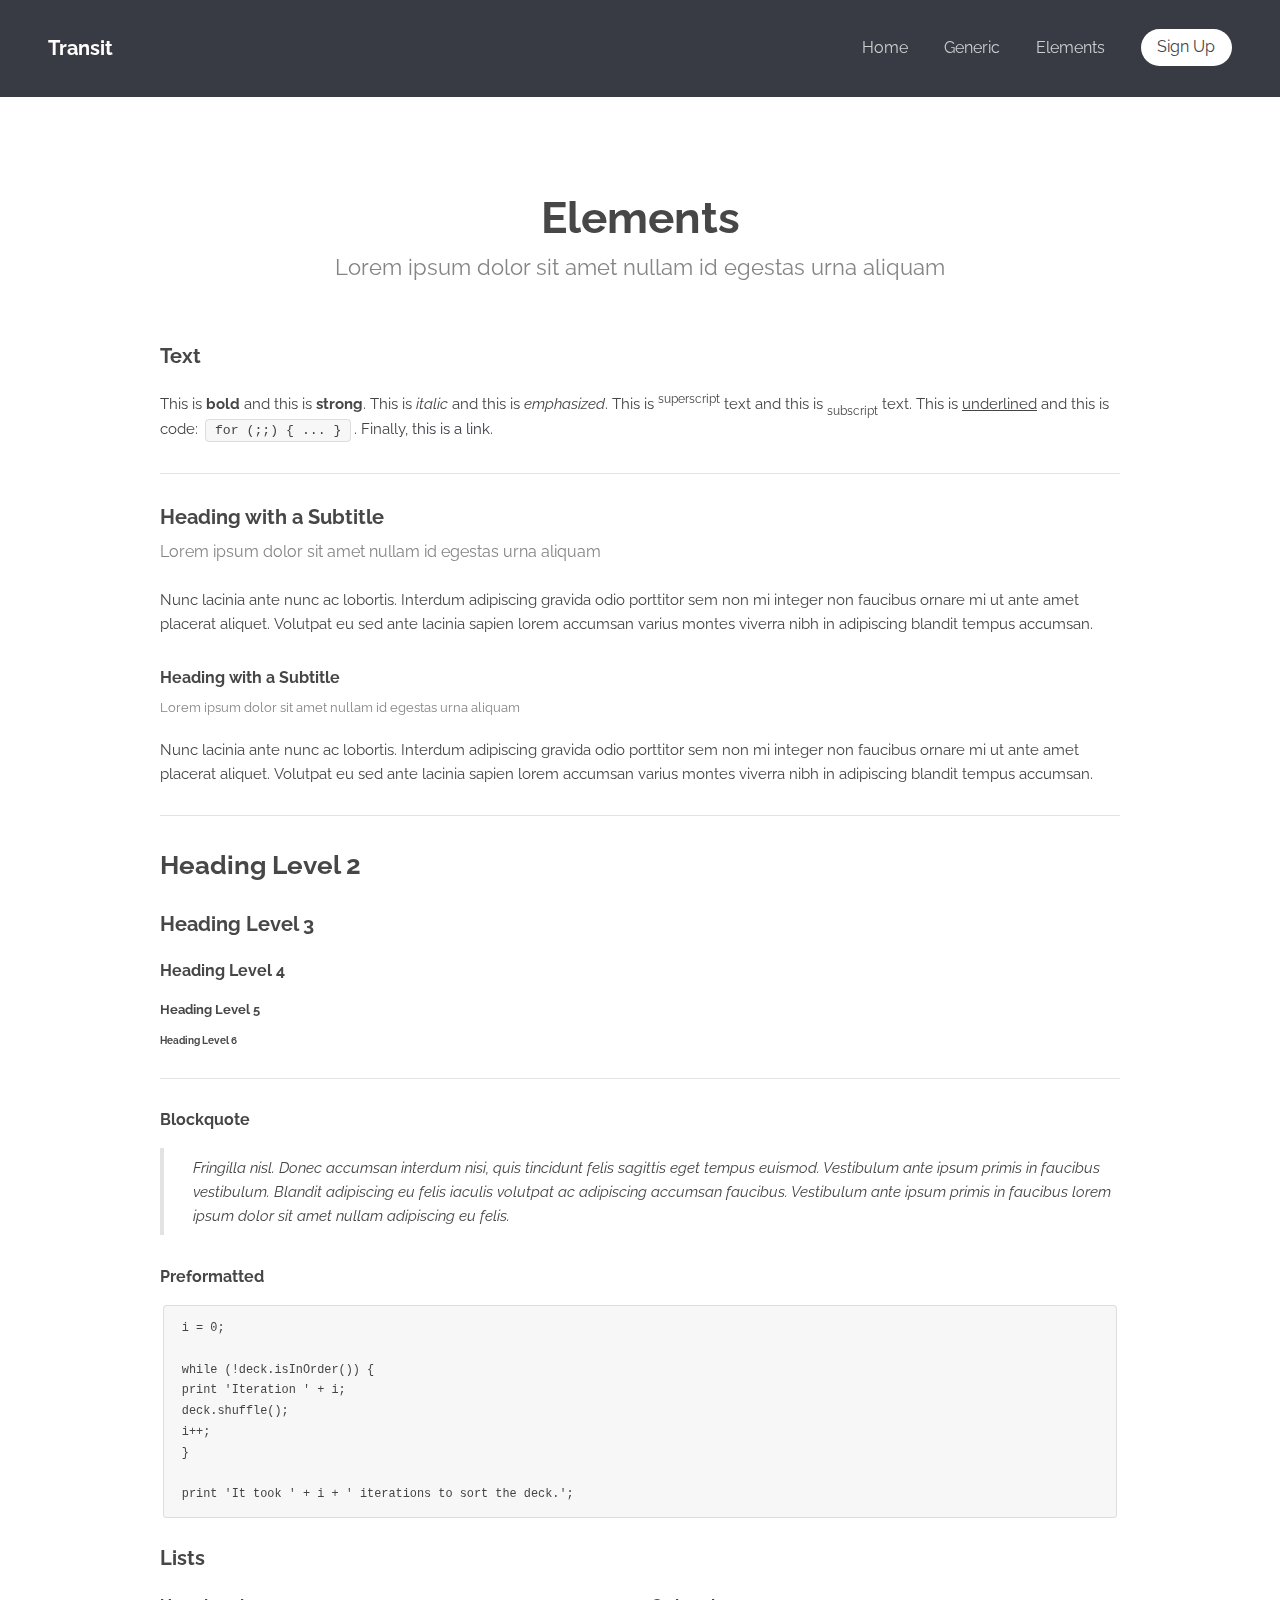
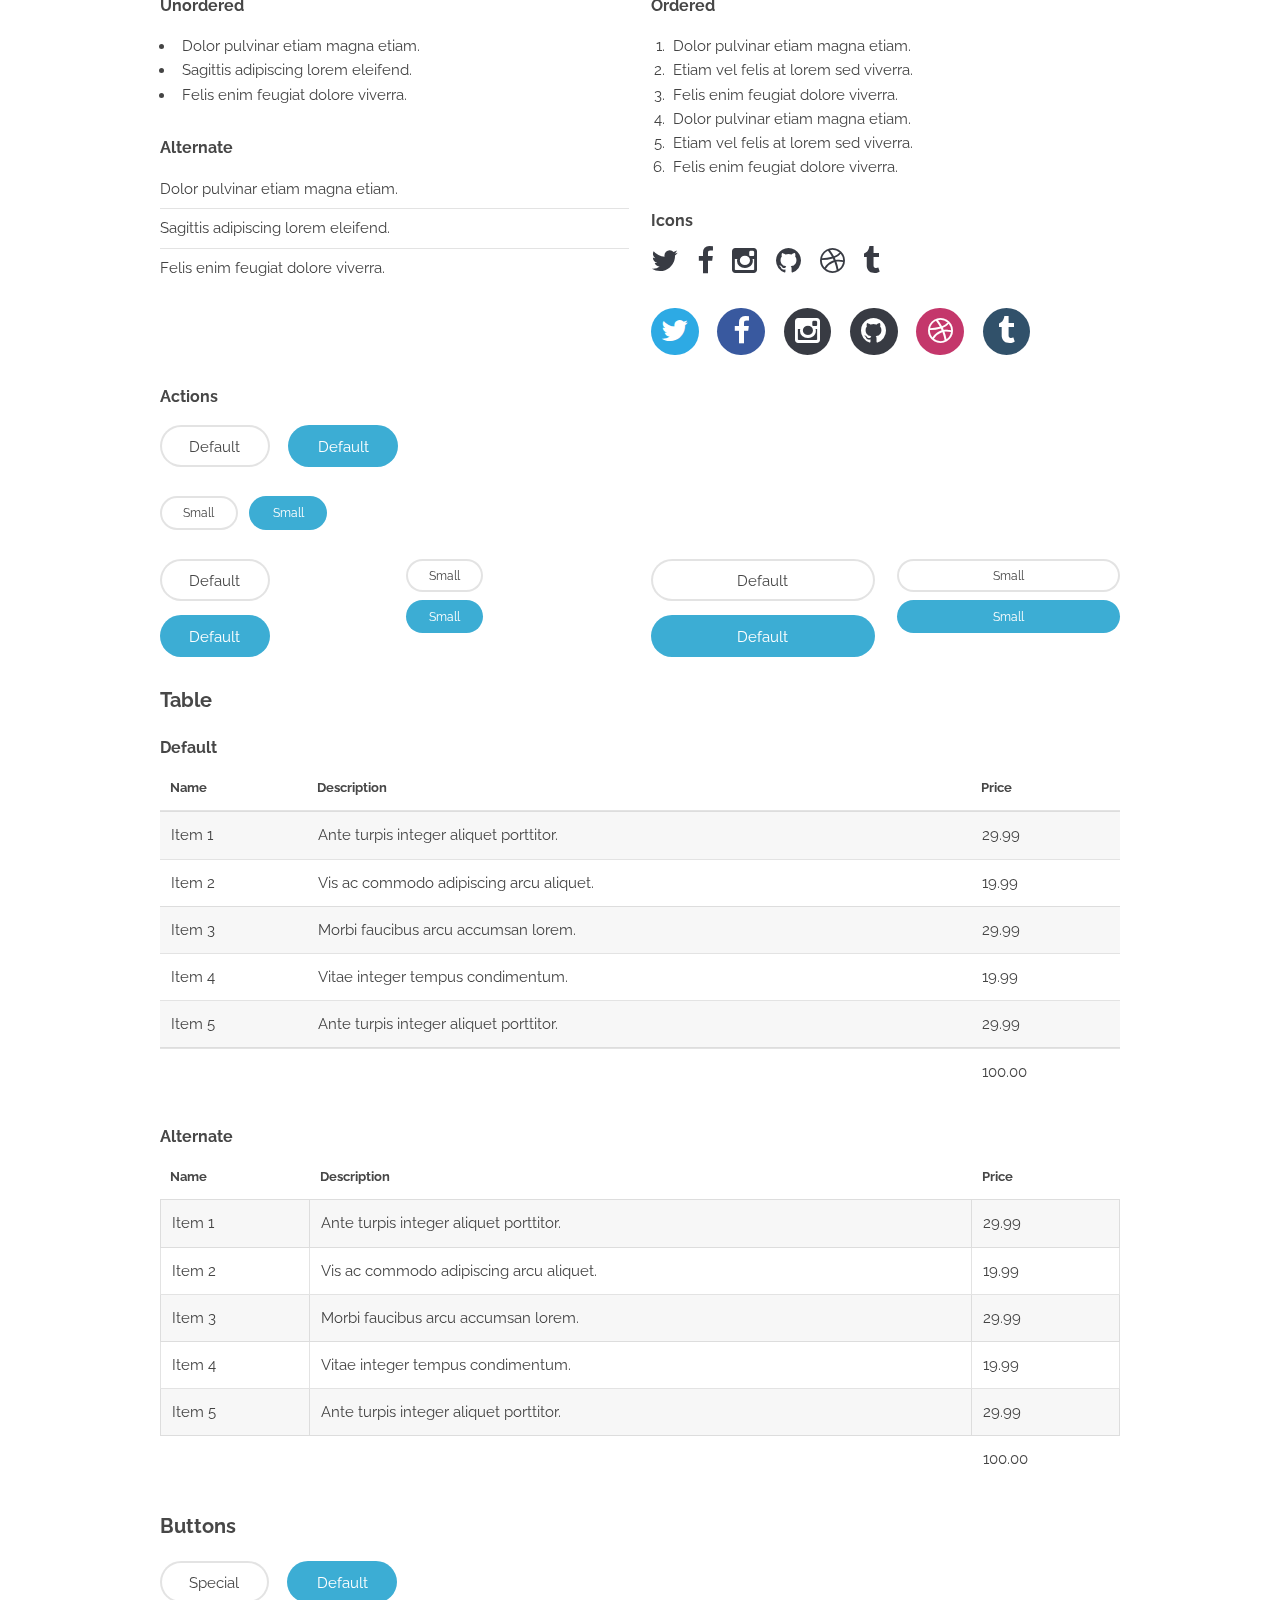
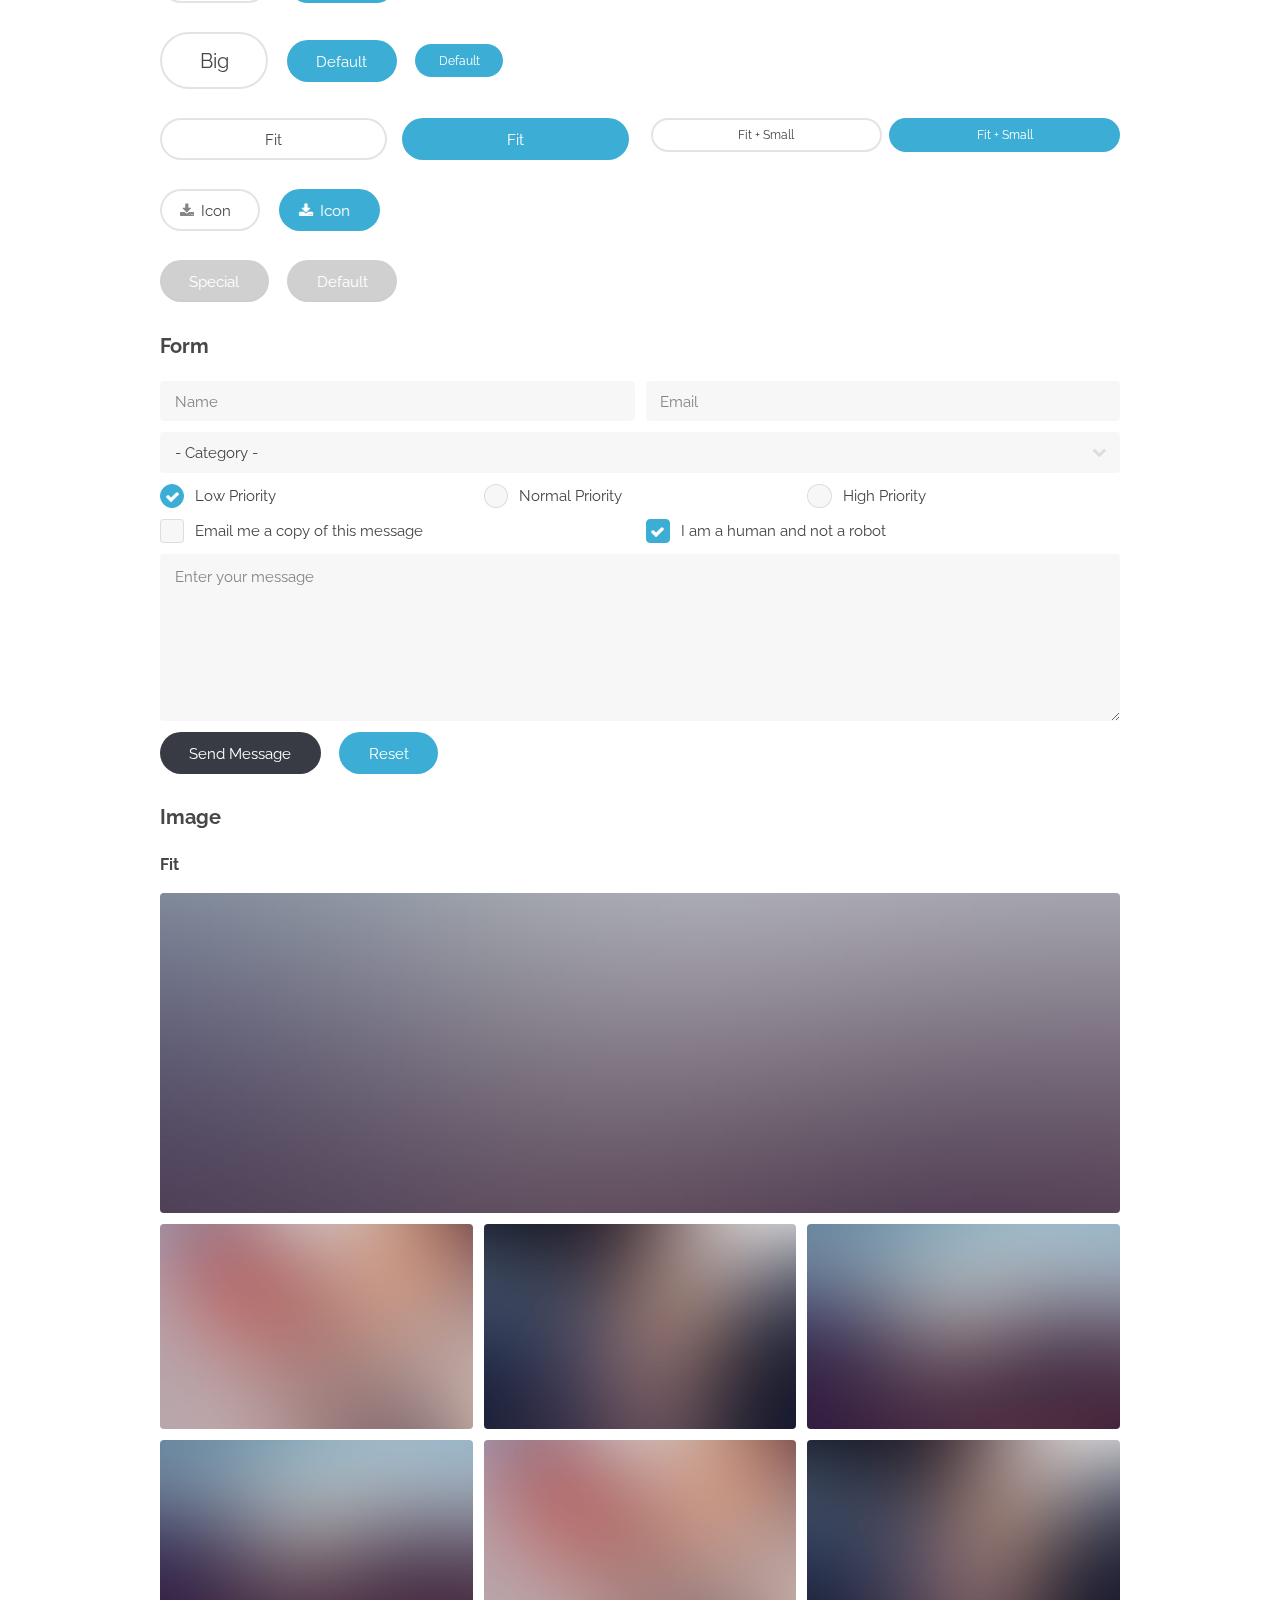
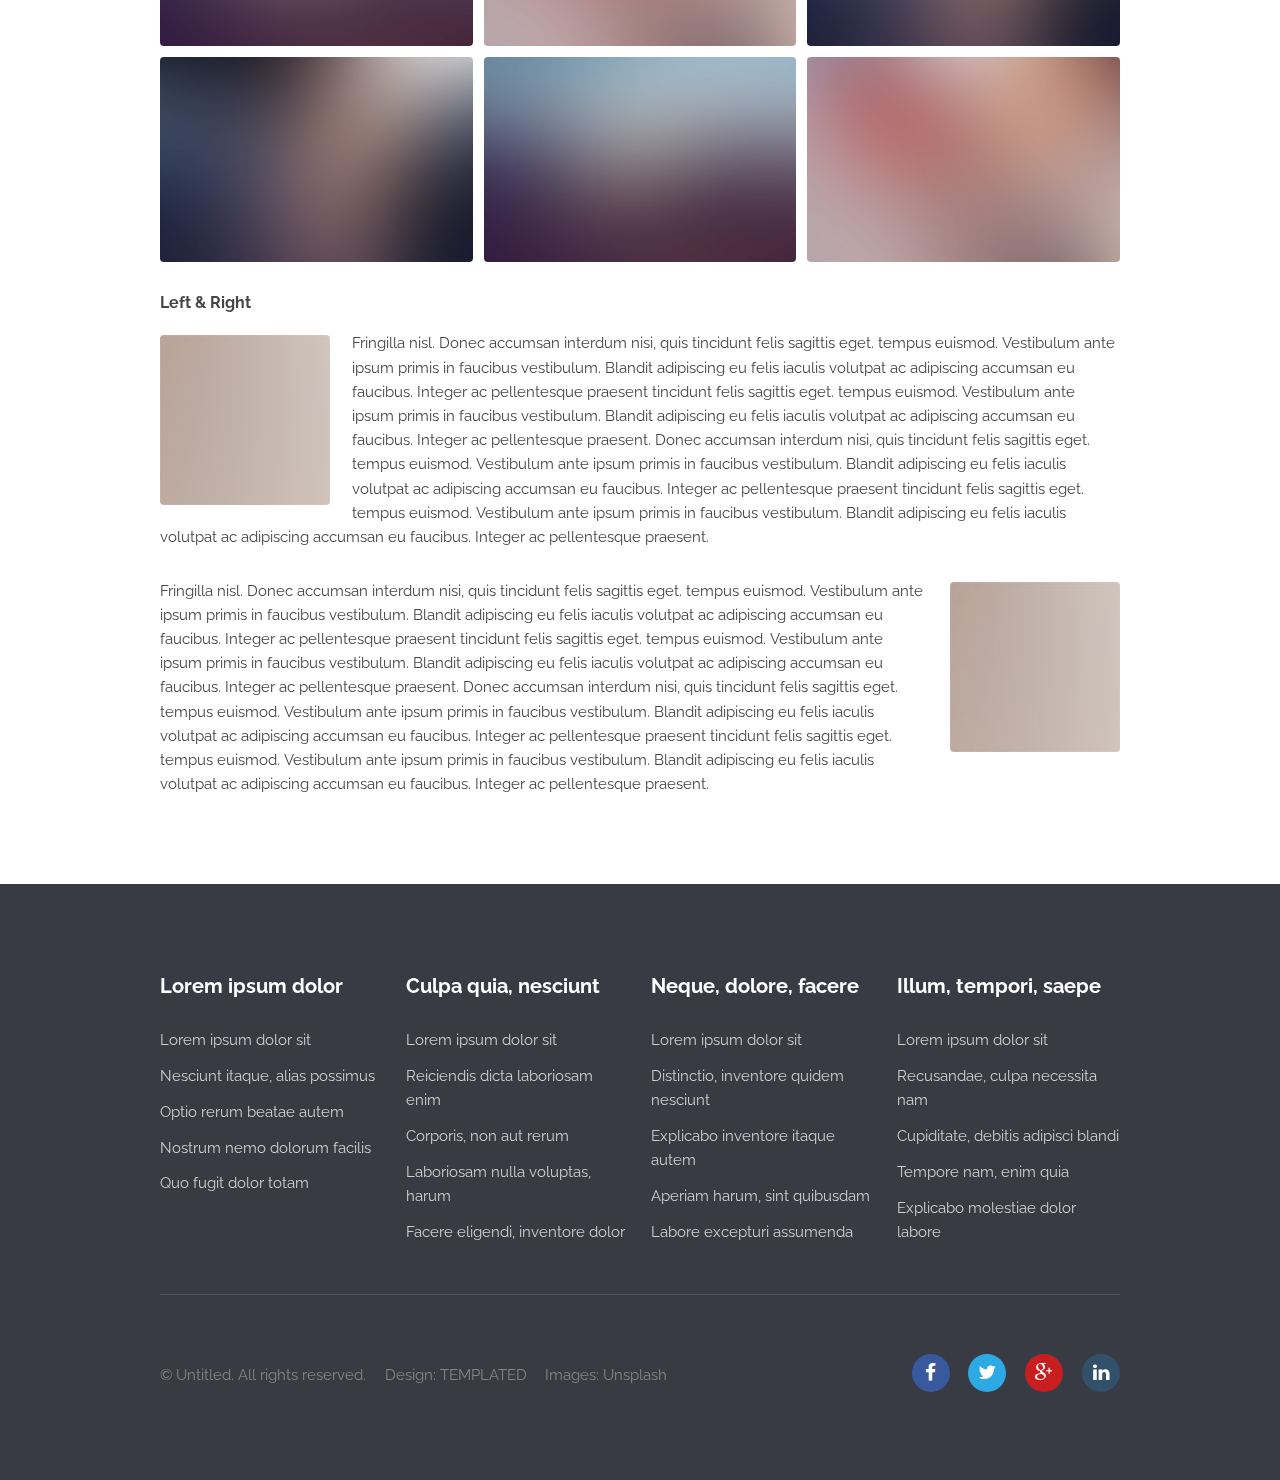
==== commit 3e29f46c: "Just" ====
--- a/elements.html
+++ b/elements.html
@@ -1,58 +1,86 @@
-<!DOCTYPE HTML>
+<!DOCTYPE html>
 <!--
-	Hyperspace by HTML5 UP
-	html5up.net | @n33co
-	Free for personal and commercial use under the CCA 3.0 license (html5up.net/license)
+	Transit by TEMPLATED
+	templated.co @templatedco
+	Released for free under the Creative Commons Attribution 3.0 license (templated.co/license)
 -->
-<html>
+<html lang="en">
 	<head>
-		<title>Elements - Hyperspace by HTML5 UP</title>
-		<meta charset="utf-8" />
-		<meta name="viewport" content="width=device-width, initial-scale=1" />
-		<!--[if lte IE 8]><script src="assets/js/ie/html5shiv.js"></script><![endif]-->
-		<link rel="stylesheet" href="assets/css/main.css" />
-		<!--[if lte IE 9]><link rel="stylesheet" href="assets/css/ie9.css" /><![endif]-->
-		<!--[if lte IE 8]><link rel="stylesheet" href="assets/css/ie8.css" /><![endif]-->
+		<meta charset="UTF-8">
+		<title>Elements - Transit by TEMPLATED</title>
+		<meta http-equiv="content-type" content="text/html; charset=utf-8" />
+		<meta name="description" content="" />
+		<meta name="keywords" content="" />
+		<!--[if lte IE 8]><script src="js/html5shiv.js"></script><![endif]-->
+		<script src="js/jquery.min.js"></script>
+		<script src="js/skel.min.js"></script>
+		<script src="js/skel-layers.min.js"></script>
+		<script src="js/init.js"></script>
+		<noscript>
+			<link rel="stylesheet" href="css/skel.css" />
+			<link rel="stylesheet" href="css/style.css" />
+			<link rel="stylesheet" href="css/style-xlarge.css" />
+		</noscript>
 	</head>
 	<body>
 
 		<!-- Header -->
 			<header id="header">
-				<a href="index.html" class="title">Hyperspace</a>
-				<nav>
+				<h1><a href="index.html">Transit</a></h1>
+				<nav id="nav">
 					<ul>
 						<li><a href="index.html">Home</a></li>
 						<li><a href="generic.html">Generic</a></li>
-						<li><a href="elements.html"  class="active">Elements</a></li>
+						<li><a href="elements.html">Elements</a></li>
+						<li><a href="#" class="button special">Sign Up</a></li>
 					</ul>
 				</nav>
 			</header>
 
-		<!-- Wrapper -->
-			<div id="wrapper">
-
-				<!-- Main -->
-					<section id="main" class="wrapper">
-						<div class="inner">
-							<h1 class="major">Elements</h1>
-
-							<!-- Text -->
-								<section>
-									<h2>Text</h2>
-									<p>This is <b>bold</b> and this is <strong>strong</strong>. This is <i>italic</i> and this is <em>emphasized</em>.
-									This is <sup>superscript</sup> text and this is <sub>subscript</sub> text.
-									This is <u>underlined</u> and this is code: <code>for (;;) { ... }</code>. Finally, <a href="#">this is a link</a>.</p>
-									<hr />
-									<p>Nunc lacinia ante nunc ac lobortis. Interdum adipiscing gravida odio porttitor sem non mi integer non faucibus ornare mi ut ante amet placerat aliquet. Volutpat eu sed ante lacinia sapien lorem accumsan varius montes viverra nibh in adipiscing blandit tempus accumsan.</p>
-									<hr />
-									<h2>Heading Level 2</h2>
-									<h3>Heading Level 3</h3>
-									<h4>Heading Level 4</h4>
-									<hr />
-									<h3>Blockquote</h3>
-									<blockquote>Fringilla nisl. Donec accumsan interdum nisi, quis tincidunt felis sagittis eget tempus euismod. Vestibulum ante ipsum primis in faucibus vestibulum. Blandit adipiscing eu felis iaculis volutpat ac adipiscing accumsan faucibus. Vestibulum ante ipsum primis in faucibus lorem ipsum dolor sit amet nullam adipiscing eu felis.</blockquote>
-									<h3>Preformatted</h3>
-									<pre><code>i = 0;
+		<!-- Main -->
+			<section id="main" class="wrapper">
+				<div class="container">
+
+					<header class="major">
+						<h2>Elements</h2>
+						<p>Lorem ipsum dolor sit amet nullam id egestas urna aliquam</p>
+					</header>
+
+					<!-- Text -->
+						<section>
+							<h3>Text</h3>
+							<p>This is <b>bold</b> and this is <strong>strong</strong>. This is <i>italic</i> and this is <em>emphasized</em>.
+							This is <sup>superscript</sup> text and this is <sub>subscript</sub> text.
+							This is <u>underlined</u> and this is code: <code>for (;;) { ... }</code>. Finally, <a href="#">this is a link</a>.</p>
+
+							<hr />
+
+							<header>
+								<h3>Heading with a Subtitle</h3>
+								<p>Lorem ipsum dolor sit amet nullam id egestas urna aliquam</p>
+							</header>
+							<p>Nunc lacinia ante nunc ac lobortis. Interdum adipiscing gravida odio porttitor sem non mi integer non faucibus ornare mi ut ante amet placerat aliquet. Volutpat eu sed ante lacinia sapien lorem accumsan varius montes viverra nibh in adipiscing blandit tempus accumsan.</p>
+							<header>
+								<h4>Heading with a Subtitle</h4>
+								<p>Lorem ipsum dolor sit amet nullam id egestas urna aliquam</p>
+							</header>
+							<p>Nunc lacinia ante nunc ac lobortis. Interdum adipiscing gravida odio porttitor sem non mi integer non faucibus ornare mi ut ante amet placerat aliquet. Volutpat eu sed ante lacinia sapien lorem accumsan varius montes viverra nibh in adipiscing blandit tempus accumsan.</p>
+
+							<hr />
+
+							<h2>Heading Level 2</h2>
+							<h3>Heading Level 3</h3>
+							<h4>Heading Level 4</h4>
+							<h5>Heading Level 5</h5>
+							<h6>Heading Level 6</h6>
+
+							<hr />
+
+							<h4>Blockquote</h4>
+							<blockquote>Fringilla nisl. Donec accumsan interdum nisi, quis tincidunt felis sagittis eget tempus euismod. Vestibulum ante ipsum primis in faucibus vestibulum. Blandit adipiscing eu felis iaculis volutpat ac adipiscing accumsan faucibus. Vestibulum ante ipsum primis in faucibus lorem ipsum dolor sit amet nullam adipiscing eu felis.</blockquote>
+
+							<h4>Preformatted</h4>
+							<pre><code>i = 0;
 
 while (!deck.isInOrder()) {
 print 'Iteration ' + i;
@@ -61,307 +89,386 @@
 }
 
 print 'It took ' + i + ' iterations to sort the deck.';</code></pre>
-								</section>
-
-							<!-- Lists -->
-								<section>
-									<h2>Lists</h2>
-									<div class="row">
-										<div class="6u 12u$(medium)">
-											<h3>Unordered</h3>
-											<ul>
-												<li>Dolor pulvinar etiam.</li>
-												<li>Sagittis adipiscing.</li>
-												<li>Felis enim feugiat.</li>
-											</ul>
-											<h3>Alternate</h3>
-											<ul class="alt">
-												<li>Dolor pulvinar etiam.</li>
-												<li>Sagittis adipiscing.</li>
-												<li>Felis enim feugiat.</li>
-											</ul>
+						</section>
+
+					<!-- Lists -->
+						<section>
+							<h3>Lists</h3>
+							<div class="row">
+								<div class="6u 12u(3)">
+
+									<h4>Unordered</h4>
+									<ul>
+										<li>Dolor pulvinar etiam magna etiam.</li>
+										<li>Sagittis adipiscing lorem eleifend.</li>
+										<li>Felis enim feugiat dolore viverra.</li>
+									</ul>
+
+									<h4>Alternate</h4>
+									<ul class="alt">
+										<li>Dolor pulvinar etiam magna etiam.</li>
+										<li>Sagittis adipiscing lorem eleifend.</li>
+										<li>Felis enim feugiat dolore viverra.</li>
+									</ul>
+
+								</div>
+								<div class="6u 12u(3)">
+
+									<h4>Ordered</h4>
+									<ol>
+										<li>Dolor pulvinar etiam magna etiam.</li>
+										<li>Etiam vel felis at lorem sed viverra.</li>
+										<li>Felis enim feugiat dolore viverra.</li>
+										<li>Dolor pulvinar etiam magna etiam.</li>
+										<li>Etiam vel felis at lorem sed viverra.</li>
+										<li>Felis enim feugiat dolore viverra.</li>
+									</ol>
+
+									<h4>Icons</h4>
+									<ul class="icons">
+										<li><a href="#" class="icon fa-twitter"><span class="label">Twitter</span></a></li>
+										<li><a href="#" class="icon fa-facebook"><span class="label">Facebook</span></a></li>
+										<li><a href="#" class="icon fa-instagram"><span class="label">Instagram</span></a></li>
+										<li><a href="#" class="icon fa-github"><span class="label">Github</span></a></li>
+										<li><a href="#" class="icon fa-dribbble"><span class="label">Dribbble</span></a></li>
+										<li><a href="#" class="icon fa-tumblr"><span class="label">Tumblr</span></a></li>
+									</ul>
+									<ul class="icons">
+										<li><a href="#" class="icon rounded fa-twitter"><span class="label">Twitter</span></a></li>
+										<li><a href="#" class="icon rounded fa-facebook"><span class="label">Facebook</span></a></li>
+										<li><a href="#" class="icon rounded fa-instagram"><span class="label">Instagram</span></a></li>
+										<li><a href="#" class="icon rounded fa-github"><span class="label">Github</span></a></li>
+										<li><a href="#" class="icon rounded fa-dribbble"><span class="label">Dribbble</span></a></li>
+										<li><a href="#" class="icon rounded fa-tumblr"><span class="label">Tumblr</span></a></li>
+									</ul>
+
+								</div>
+							</div>
+
+							<h4>Actions</h4>
+							<ul class="actions">
+								<li><a href="#" class="button alt">Default</a></li>
+								<li><a href="#" class="button">Default</a></li>
+							</ul>
+							<ul class="actions small">
+								<li><a href="#" class="button alt small">Small</a></li>
+								<li><a href="#" class="button small">Small</a></li>
+							</ul>
+							<div class="row">
+								<div class="3u 6u(2) 12u$(3)">
+									<ul class="actions vertical">
+										<li><a href="#" class="button alt">Default</a></li>
+										<li><a href="#" class="button">Default</a></li>
+									</ul>
+								</div>
+								<div class="3u 6u$(2) 12u$(3)">
+									<ul class="actions vertical small">
+										<li><a href="#" class="button alt small">Small</a></li>
+										<li><a href="#" class="button small">Small</a></li>
+									</ul>
+								</div>
+								<div class="3u 6u(2) 12u$(3)">
+									<ul class="actions vertical">
+										<li><a href="#" class="button alt fit">Default</a></li>
+										<li><a href="#" class="button fit">Default</a></li>
+									</ul>
+								</div>
+								<div class="3u 6u$(2) 12u$(3)">
+									<ul class="actions vertical small">
+										<li><a href="#" class="button alt small fit">Small</a></li>
+										<li><a href="#" class="button small fit">Small</a></li>
+									</ul>
+								</div>
+							</div>
+						</section>
+
+					<!-- Table -->
+						<section>
+							<h3>Table</h3>
+							<h4>Default</h4>
+							<div class="table-wrapper">
+								<table>
+									<thead>
+										<tr>
+											<th>Name</th>
+											<th>Description</th>
+											<th>Price</th>
+										</tr>
+									</thead>
+									<tbody>
+										<tr>
+											<td>Item 1</td>
+											<td>Ante turpis integer aliquet porttitor.</td>
+											<td>29.99</td>
+										</tr>
+										<tr>
+											<td>Item 2</td>
+											<td>Vis ac commodo adipiscing arcu aliquet.</td>
+											<td>19.99</td>
+										</tr>
+										<tr>
+											<td>Item 3</td>
+											<td> Morbi faucibus arcu accumsan lorem.</td>
+											<td>29.99</td>
+										</tr>
+										<tr>
+											<td>Item 4</td>
+											<td>Vitae integer tempus condimentum.</td>
+											<td>19.99</td>
+										</tr>
+										<tr>
+											<td>Item 5</td>
+											<td>Ante turpis integer aliquet porttitor.</td>
+											<td>29.99</td>
+										</tr>
+									</tbody>
+									<tfoot>
+										<tr>
+											<td colspan="2"></td>
+											<td>100.00</td>
+										</tr>
+									</tfoot>
+								</table>
+							</div>
+							<h4>Alternate</h4>
+							<div class="table-wrapper">
+								<table class="alt">
+									<thead>
+										<tr>
+											<th>Name</th>
+											<th>Description</th>
+											<th>Price</th>
+										</tr>
+									</thead>
+									<tbody>
+										<tr>
+											<td>Item 1</td>
+											<td>Ante turpis integer aliquet porttitor.</td>
+											<td>29.99</td>
+										</tr>
+										<tr>
+											<td>Item 2</td>
+											<td>Vis ac commodo adipiscing arcu aliquet.</td>
+											<td>19.99</td>
+										</tr>
+										<tr>
+											<td>Item 3</td>
+											<td> Morbi faucibus arcu accumsan lorem.</td>
+											<td>29.99</td>
+										</tr>
+										<tr>
+											<td>Item 4</td>
+											<td>Vitae integer tempus condimentum.</td>
+											<td>19.99</td>
+										</tr>
+										<tr>
+											<td>Item 5</td>
+											<td>Ante turpis integer aliquet porttitor.</td>
+											<td>29.99</td>
+										</tr>
+									</tbody>
+									<tfoot>
+										<tr>
+											<td colspan="2"></td>
+											<td>100.00</td>
+										</tr>
+									</tfoot>
+								</table>
+							</div>
+						</section>
+
+					<!-- Buttons -->
+						<section>
+							<h3>Buttons</h3>
+							<ul class="actions">
+								<li><a href="#" class="button alt">Special</a></li>
+								<li><a href="#" class="button">Default</a></li>
+							</ul>
+							<ul class="actions">
+								<li><a href="#" class="button alt big">Big</a></li>
+								<li><a href="#" class="button">Default</a></li>
+								<li><a href="#" class="button small">Default</a></li>
+							</ul>
+							<div class="row">
+								<div class="6u 12u$(3)">
+									<ul class="actions fit">
+										<li><a href="#" class="button alt fit">Fit</a></li>
+										<li><a href="#" class="button fit">Fit</a></li>
+									</ul>
+								</div>
+								<div class="6u$ 12u$(3)">
+									<ul class="actions fit small">
+										<li><a href="#" class="button alt fit small">Fit + Small</a></li>
+										<li><a href="#" class="button fit small">Fit + Small</a></li>
+									</ul>
+								</div>
+							</div>
+							<ul class="actions">
+								<li><a href="#" class="button alt icon fa-download">Icon</a></li>
+								<li><a href="#" class="button icon fa-download">Icon</a></li>
+							</ul>
+							<ul class="actions">
+								<li><span class="button alt disabled">Special</span></li>
+								<li><span class="button disabled">Default</span></li>
+							</ul>
+						</section>
+
+					<!-- Form -->
+						<section>
+							<h3>Form</h3>
+							<form method="post" action="#">
+								<div class="row uniform 50%">
+									<div class="6u 12u$(4)">
+										<input type="text" name="name" id="name" value="" placeholder="Name" />
+									</div>
+									<div class="6u$ 12u$(4)">
+										<input type="email" name="email" id="email" value="" placeholder="Email" />
+									</div>
+									<div class="12u$">
+										<div class="select-wrapper">
+											<select name="category" id="category">
+												<option value="">- Category -</option>
+												<option value="1">Manufacturing</option>
+												<option value="1">Shipping</option>
+												<option value="1">Administration</option>
+												<option value="1">Human Resources</option>
+											</select>
 										</div>
-										<div class="6u$ 12u$(medium)">
-											<h3>Ordered</h3>
-											<ol>
-												<li>Dolor pulvinar etiam.</li>
-												<li>Etiam vel felis viverra.</li>
-												<li>Felis enim feugiat.</li>
-												<li>Dolor pulvinar etiam.</li>
-												<li>Etiam vel felis lorem.</li>
-												<li>Felis enim et feugiat.</li>
-											</ol>
-											<h3>Icons</h3>
-											<ul class="icons">
-												<li><a href="#" class="icon fa-twitter"><span class="label">Twitter</span></a></li>
-												<li><a href="#" class="icon fa-facebook"><span class="label">Facebook</span></a></li>
-												<li><a href="#" class="icon fa-instagram"><span class="label">Instagram</span></a></li>
-												<li><a href="#" class="icon fa-github"><span class="label">Github</span></a></li>
-											</ul>
-										</div>
-									</div>
-									<h2>Actions</h2>
-									<div class="row">
-										<div class="6u 12u$(medium)">
-											<ul class="actions">
-												<li><a href="#" class="button special">Default</a></li>
-												<li><a href="#" class="button">Default</a></li>
-											</ul>
-											<ul class="actions small">
-												<li><a href="#" class="button special small">Small</a></li>
-												<li><a href="#" class="button small">Small</a></li>
-											</ul>
-											<ul class="actions vertical">
-												<li><a href="#" class="button special">Default</a></li>
-												<li><a href="#" class="button">Default</a></li>
-											</ul>
-											<ul class="actions vertical small">
-												<li><a href="#" class="button special small">Small</a></li>
-												<li><a href="#" class="button small">Small</a></li>
-											</ul>
-										</div>
-										<div class="6u 12u$(medium)">
-											<ul class="actions vertical">
-												<li><a href="#" class="button special fit">Default</a></li>
-												<li><a href="#" class="button fit">Default</a></li>
-											</ul>
-											<ul class="actions vertical small">
-												<li><a href="#" class="button special small fit">Small</a></li>
-												<li><a href="#" class="button small fit">Small</a></li>
-											</ul>
-										</div>
-									</div>
-								</section>
-
-							<!-- Table -->
-								<section>
-									<h2>Table</h2>
-									<h3>Default</h3>
-									<div class="table-wrapper">
-										<table>
-											<thead>
-												<tr>
-													<th>Name</th>
-													<th>Description</th>
-													<th>Price</th>
-												</tr>
-											</thead>
-											<tbody>
-												<tr>
-													<td>Item One</td>
-													<td>Ante turpis integer aliquet porttitor.</td>
-													<td>29.99</td>
-												</tr>
-												<tr>
-													<td>Item Two</td>
-													<td>Vis ac commodo adipiscing arcu aliquet.</td>
-													<td>19.99</td>
-												</tr>
-												<tr>
-													<td>Item Three</td>
-													<td> Morbi faucibus arcu accumsan lorem.</td>
-													<td>29.99</td>
-												</tr>
-												<tr>
-													<td>Item Four</td>
-													<td>Vitae integer tempus condimentum.</td>
-													<td>19.99</td>
-												</tr>
-												<tr>
-													<td>Item Five</td>
-													<td>Ante turpis integer aliquet porttitor.</td>
-													<td>29.99</td>
-												</tr>
-											</tbody>
-											<tfoot>
-												<tr>
-													<td colspan="2"></td>
-													<td>100.00</td>
-												</tr>
-											</tfoot>
-										</table>
-									</div>
-
-									<h3>Alternate</h3>
-									<div class="table-wrapper">
-										<table class="alt">
-											<thead>
-												<tr>
-													<th>Name</th>
-													<th>Description</th>
-													<th>Price</th>
-												</tr>
-											</thead>
-											<tbody>
-												<tr>
-													<td>Item One</td>
-													<td>Ante turpis integer aliquet porttitor.</td>
-													<td>29.99</td>
-												</tr>
-												<tr>
-													<td>Item Two</td>
-													<td>Vis ac commodo adipiscing arcu aliquet.</td>
-													<td>19.99</td>
-												</tr>
-												<tr>
-													<td>Item Three</td>
-													<td> Morbi faucibus arcu accumsan lorem.</td>
-													<td>29.99</td>
-												</tr>
-												<tr>
-													<td>Item Four</td>
-													<td>Vitae integer tempus condimentum.</td>
-													<td>19.99</td>
-												</tr>
-												<tr>
-													<td>Item Five</td>
-													<td>Ante turpis integer aliquet porttitor.</td>
-													<td>29.99</td>
-												</tr>
-											</tbody>
-											<tfoot>
-												<tr>
-													<td colspan="2"></td>
-													<td>100.00</td>
-												</tr>
-											</tfoot>
-										</table>
-									</div>
-								</section>
-
-							<!-- Buttons -->
-								<section>
-									<h3>Buttons</h3>
-									<ul class="actions">
-										<li><a href="#" class="button special">Special</a></li>
-										<li><a href="#" class="button">Default</a></li>
-									</ul>
-									<ul class="actions">
-										<li><a href="#" class="button big">Big</a></li>
-										<li><a href="#" class="button">Default</a></li>
-										<li><a href="#" class="button small">Small</a></li>
-									</ul>
-									<ul class="actions fit">
-										<li><a href="#" class="button special fit">Fit</a></li>
-										<li><a href="#" class="button fit">Fit</a></li>
-										<li><a href="#" class="button fit">Fit</a></li>
-									</ul>
-									<ul class="actions fit small">
-										<li><a href="#" class="button special fit small">Fit + Small</a></li>
-										<li><a href="#" class="button fit small">Fit + Small</a></li>
-										<li><a href="#" class="button fit small">Fit + Small</a></li>
-									</ul>
-									<ul class="actions">
-										<li><a href="#" class="button special icon fa-download">Icon</a></li>
-										<li><a href="#" class="button icon fa-upload">Icon</a></li>
-										<li><a href="#" class="button icon fa-save">Icon</a></li>
-									</ul>
-									<ul class="actions">
-										<li><span class="button special disabled">Disabled</span></li>
-										<li><span class="button disabled">Disabled</span></li>
-									</ul>
-								</section>
-
-							<!-- Form -->
-								<section>
-									<h2>Form</h2>
-									<form method="post" action="#">
-										<div class="row uniform">
-											<div class="6u 12u$(xsmall)">
-												<input type="text" name="demo-name" id="demo-name" value="" placeholder="Name" />
-											</div>
-											<div class="6u$ 12u$(xsmall)">
-												<input type="email" name="demo-email" id="demo-email" value="" placeholder="Email" />
-											</div>
-											<div class="12u$">
-												<div class="select-wrapper">
-													<select name="demo-category" id="demo-category">
-														<option value="">- Category -</option>
-														<option value="1">Manufacturing</option>
-														<option value="1">Shipping</option>
-														<option value="1">Administration</option>
-														<option value="1">Human Resources</option>
-													</select>
-												</div>
-											</div>
-											<div class="4u 12u$(small)">
-												<input type="radio" id="demo-priority-low" name="demo-priority" checked>
-												<label for="demo-priority-low">Low</label>
-											</div>
-											<div class="4u 12u$(small)">
-												<input type="radio" id="demo-priority-normal" name="demo-priority">
-												<label for="demo-priority-normal">Normal</label>
-											</div>
-											<div class="4u$ 12u$(small)">
-												<input type="radio" id="demo-priority-high" name="demo-priority">
-												<label for="demo-priority-high">High</label>
-											</div>
-											<div class="6u 12u$(small)">
-												<input type="checkbox" id="demo-copy" name="demo-copy">
-												<label for="demo-copy">Email me a copy</label>
-											</div>
-											<div class="6u$ 12u$(small)">
-												<input type="checkbox" id="demo-human" name="demo-human" checked>
-												<label for="demo-human">Not a robot</label>
-											</div>
-											<div class="12u$">
-												<textarea name="demo-message" id="demo-message" placeholder="Enter your message" rows="6"></textarea>
-											</div>
-											<div class="12u$">
-												<ul class="actions">
-													<li><input type="submit" value="Send Message" class="special" /></li>
-													<li><input type="reset" value="Reset" /></li>
-												</ul>
-											</div>
-										</div>
-									</form>
-								</section>
-
-							<!-- Image -->
-								<section>
-									<h2>Image</h2>
-									<h3>Fit</h3>
-									<div class="box alt">
-										<div class="row uniform">
-											<div class="12u$"><span class="image fit"><img src="images/pic04.jpg" alt="" /></span></div>
-											<div class="4u"><span class="image fit"><img src="images/pic01.jpg" alt="" /></span></div>
-											<div class="4u"><span class="image fit"><img src="images/pic02.jpg" alt="" /></span></div>
-											<div class="4u$"><span class="image fit"><img src="images/pic03.jpg" alt="" /></span></div>
-											<div class="4u"><span class="image fit"><img src="images/pic03.jpg" alt="" /></span></div>
-											<div class="4u"><span class="image fit"><img src="images/pic01.jpg" alt="" /></span></div>
-											<div class="4u$"><span class="image fit"><img src="images/pic02.jpg" alt="" /></span></div>
-											<div class="4u"><span class="image fit"><img src="images/pic02.jpg" alt="" /></span></div>
-											<div class="4u"><span class="image fit"><img src="images/pic03.jpg" alt="" /></span></div>
-											<div class="4u$"><span class="image fit"><img src="images/pic01.jpg" alt="" /></span></div>
-										</div>
-									</div>
-									<h3>Left &amp; Right</h3>
-									<p><span class="image left"><img src="images/pic05.jpg" alt="" /></span>Fringilla nisl. Donec accumsan interdum nisi, quis tincidunt felis sagittis eget. tempus euismod. Vestibulum ante ipsum primis in faucibus vestibulum. Blandit adipiscing eu felis iaculis volutpat ac adipiscing accumsan eu faucibus. Integer ac pellentesque praesent tincidunt felis sagittis eget. tempus euismod. Vestibulum ante ipsum primis in faucibus vestibulum. Blandit adipiscing eu felis iaculis volutpat ac adipiscing accumsan eu faucibus. Integer ac pellentesque praesent. Donec accumsan interdum nisi, quis tincidunt felis sagittis eget. tempus euismod. Vestibulum ante ipsum primis in faucibus vestibulum. Blandit adipiscing eu felis iaculis volutpat ac adipiscing accumsan eu faucibus. Integer ac pellentesque praesent tincidunt felis sagittis eget. tempus euismod. Vestibulum ante ipsum primis in faucibus vestibulum. Blandit adipiscing eu felis iaculis volutpat ac adipiscing accumsan eu faucibus. Integer ac pellentesque praesent. Blandit adipiscing eu felis iaculis volutpat ac adipiscing accumsan eu faucibus. Integer ac pellentesque praesent tincidunt felis sagittis eget. tempus euismod. Vestibulum ante ipsum primis in faucibus vestibulum. Blandit adipiscing eu felis iaculis volutpat ac adipiscing accumsan eu faucibus. Integer ac pellentesque praesent.</p>
-									<p><span class="image right"><img src="images/pic06.jpg" alt="" /></span>Fringilla nisl. Donec accumsan interdum nisi, quis tincidunt felis sagittis eget. tempus euismod. Vestibulum ante ipsum primis in faucibus vestibulum. Blandit adipiscing eu felis iaculis volutpat ac adipiscing accumsan eu faucibus. Integer ac pellentesque praesent tincidunt felis sagittis eget. tempus euismod. Vestibulum ante ipsum primis in faucibus vestibulum. Blandit adipiscing eu felis iaculis volutpat ac adipiscing accumsan eu faucibus. Integer ac pellentesque praesent. Donec accumsan interdum nisi, quis tincidunt felis sagittis eget. tempus euismod. Vestibulum ante ipsum primis in faucibus vestibulum. Blandit adipiscing eu felis iaculis volutpat ac adipiscing accumsan eu faucibus. Integer ac pellentesque praesent tincidunt felis sagittis eget. tempus euismod. Vestibulum ante ipsum primis in faucibus vestibulum. Blandit adipiscing eu felis iaculis volutpat ac adipiscing accumsan eu faucibus. Integer ac pellentesque praesent. Blandit adipiscing eu felis iaculis volutpat ac adipiscing accumsan eu faucibus. Integer ac pellentesque praesent tincidunt felis sagittis eget. tempus euismod. Vestibulum ante ipsum primis in faucibus vestibulum. Blandit adipiscing eu felis iaculis volutpat ac adipiscing accumsan eu faucibus. Integer ac pellentesque praesent.</p>
-								</section>
-
+									</div>
+									<div class="4u 12u$(3)">
+										<input type="radio" id="priority-low" name="priority" checked>
+										<label for="priority-low">Low Priority</label>
+									</div>
+									<div class="4u 12u$(3)">
+										<input type="radio" id="priority-normal" name="priority">
+										<label for="priority-normal">Normal Priority</label>
+									</div>
+									<div class="4u$ 12u$(3)">
+										<input type="radio" id="priority-high" name="priority">
+										<label for="priority-high">High Priority</label>
+									</div>
+									<div class="6u 12u$(3)">
+										<input type="checkbox" id="copy" name="copy">
+										<label for="copy">Email me a copy of this message</label>
+									</div>
+									<div class="6u$ 12u$(3)">
+										<input type="checkbox" id="human" name="human" checked>
+										<label for="human">I am a human and not a robot</label>
+									</div>
+									<div class="12u$">
+										<textarea name="message" id="message" placeholder="Enter your message" rows="6"></textarea>
+									</div>
+									<div class="12u$">
+										<ul class="actions">
+											<li><input type="submit" value="Send Message" class="special" /></li>
+											<li><input type="reset" value="Reset" /></li>
+										</ul>
+									</div>
+								</div>
+							</form>
+						</section>
+
+					<!-- Image -->
+						<section>
+							<h3>Image</h3>
+							<h4>Fit</h4>
+							<div class="box alt">
+								<div class="row 50% uniform">
+									<div class="12u$"><span class="image fit"><img src="images/pic07.jpg" alt="" /></span></div>
+									<div class="4u"><span class="image fit"><img src="images/pic02.jpg" alt="" /></span></div>
+									<div class="4u"><span class="image fit"><img src="images/pic03.jpg" alt="" /></span></div>
+									<div class="4u$"><span class="image fit"><img src="images/pic04.jpg" alt="" /></span></div>
+									<div class="4u"><span class="image fit"><img src="images/pic04.jpg" alt="" /></span></div>
+									<div class="4u"><span class="image fit"><img src="images/pic02.jpg" alt="" /></span></div>
+									<div class="4u$"><span class="image fit"><img src="images/pic03.jpg" alt="" /></span></div>
+									<div class="4u"><span class="image fit"><img src="images/pic03.jpg" alt="" /></span></div>
+									<div class="4u"><span class="image fit"><img src="images/pic04.jpg" alt="" /></span></div>
+									<div class="4u$"><span class="image fit"><img src="images/pic02.jpg" alt="" /></span></div>
+								</div>
+							</div>
+
+							<h4>Left &amp; Right</h4>
+							<p><span class="image left"><img src="images/pic08.jpg" alt="" /></span>Fringilla nisl. Donec accumsan interdum nisi, quis tincidunt felis sagittis eget. tempus euismod. Vestibulum ante ipsum primis in faucibus vestibulum. Blandit adipiscing eu felis iaculis volutpat ac adipiscing accumsan eu faucibus. Integer ac pellentesque praesent tincidunt felis sagittis eget. tempus euismod. Vestibulum ante ipsum primis in faucibus vestibulum. Blandit adipiscing eu felis iaculis volutpat ac adipiscing accumsan eu faucibus. Integer ac pellentesque praesent. Donec accumsan interdum nisi, quis tincidunt felis sagittis eget. tempus euismod. Vestibulum ante ipsum primis in faucibus vestibulum. Blandit adipiscing eu felis iaculis volutpat ac adipiscing accumsan eu faucibus. Integer ac pellentesque praesent tincidunt felis sagittis eget. tempus euismod. Vestibulum ante ipsum primis in faucibus vestibulum. Blandit adipiscing eu felis iaculis volutpat ac adipiscing accumsan eu faucibus. Integer ac pellentesque praesent.</p>
+							<p><span class="image right"><img src="images/pic08.jpg" alt="" /></span>Fringilla nisl. Donec accumsan interdum nisi, quis tincidunt felis sagittis eget. tempus euismod. Vestibulum ante ipsum primis in faucibus vestibulum. Blandit adipiscing eu felis iaculis volutpat ac adipiscing accumsan eu faucibus. Integer ac pellentesque praesent tincidunt felis sagittis eget. tempus euismod. Vestibulum ante ipsum primis in faucibus vestibulum. Blandit adipiscing eu felis iaculis volutpat ac adipiscing accumsan eu faucibus. Integer ac pellentesque praesent. Donec accumsan interdum nisi, quis tincidunt felis sagittis eget. tempus euismod. Vestibulum ante ipsum primis in faucibus vestibulum. Blandit adipiscing eu felis iaculis volutpat ac adipiscing accumsan eu faucibus. Integer ac pellentesque praesent tincidunt felis sagittis eget. tempus euismod. Vestibulum ante ipsum primis in faucibus vestibulum. Blandit adipiscing eu felis iaculis volutpat ac adipiscing accumsan eu faucibus. Integer ac pellentesque praesent.</p>
+						</section>
+
+				</div>
+			</section>
+
+		<!-- Footer -->
+			<footer id="footer">
+				<div class="container">
+					<section class="links">
+						<div class="row">
+							<section class="3u 6u(medium) 12u$(small)">
+								<h3>Lorem ipsum dolor</h3>
+								<ul class="unstyled">
+									<li><a href="#">Lorem ipsum dolor sit</a></li>
+									<li><a href="#">Nesciunt itaque, alias possimus</a></li>
+									<li><a href="#">Optio rerum beatae autem</a></li>
+									<li><a href="#">Nostrum nemo dolorum facilis</a></li>
+									<li><a href="#">Quo fugit dolor totam</a></li>
+								</ul>
+							</section>
+							<section class="3u 6u$(medium) 12u$(small)">
+								<h3>Culpa quia, nesciunt</h3>
+								<ul class="unstyled">
+									<li><a href="#">Lorem ipsum dolor sit</a></li>
+									<li><a href="#">Reiciendis dicta laboriosam enim</a></li>
+									<li><a href="#">Corporis, non aut rerum</a></li>
+									<li><a href="#">Laboriosam nulla voluptas, harum</a></li>
+									<li><a href="#">Facere eligendi, inventore dolor</a></li>
+								</ul>
+							</section>
+							<section class="3u 6u(medium) 12u$(small)">
+								<h3>Neque, dolore, facere</h3>
+								<ul class="unstyled">
+									<li><a href="#">Lorem ipsum dolor sit</a></li>
+									<li><a href="#">Distinctio, inventore quidem nesciunt</a></li>
+									<li><a href="#">Explicabo inventore itaque autem</a></li>
+									<li><a href="#">Aperiam harum, sint quibusdam</a></li>
+									<li><a href="#">Labore excepturi assumenda</a></li>
+								</ul>
+							</section>
+							<section class="3u$ 6u$(medium) 12u$(small)">
+								<h3>Illum, tempori, saepe</h3>
+								<ul class="unstyled">
+									<li><a href="#">Lorem ipsum dolor sit</a></li>
+									<li><a href="#">Recusandae, culpa necessita nam</a></li>
+									<li><a href="#">Cupiditate, debitis adipisci blandi</a></li>
+									<li><a href="#">Tempore nam, enim quia</a></li>
+									<li><a href="#">Explicabo molestiae dolor labore</a></li>
+								</ul>
+							</section>
 						</div>
 					</section>
-
-			</div>
-
-		<!-- Footer -->
-			<footer id="footer" class="wrapper alt">
-				<div class="inner">
-					<ul class="menu">
-						<li>&copy; Untitled. All rights reserved.</li><li>Design: <a href="http://html5up.net">HTML5 UP</a></li>
-					</ul>
+					<div class="row">
+						<div class="8u 12u$(medium)">
+							<ul class="copyright">
+								<li>&copy; Untitled. All rights reserved.</li>
+								<li>Design: <a href="http://templated.co">TEMPLATED</a></li>
+								<li>Images: <a href="http://unsplash.com">Unsplash</a></li>
+							</ul>
+						</div>
+						<div class="4u$ 12u$(medium)">
+							<ul class="icons">
+								<li>
+									<a class="icon rounded fa-facebook"><span class="label">Facebook</span></a>
+								</li>
+								<li>
+									<a class="icon rounded fa-twitter"><span class="label">Twitter</span></a>
+								</li>
+								<li>
+									<a class="icon rounded fa-google-plus"><span class="label">Google+</span></a>
+								</li>
+								<li>
+									<a class="icon rounded fa-linkedin"><span class="label">LinkedIn</span></a>
+								</li>
+							</ul>
+						</div>
+					</div>
 				</div>
 			</footer>
 
-		<!-- Scripts -->
-			<script src="assets/js/jquery.min.js"></script>
-			<script src="assets/js/jquery.scrollex.min.js"></script>
-			<script src="assets/js/jquery.scrolly.min.js"></script>
-			<script src="assets/js/skel.min.js"></script>
-			<script src="assets/js/util.js"></script>
-			<!--[if lte IE 8]><script src="assets/js/ie/respond.min.js"></script><![endif]-->
-			<script src="assets/js/main.js"></script>
-
 	</body>
 </html>--- a/css/skel.css
+++ b/css/skel.css
@@ -0,0 +1,247 @@
+/* Resets (http://meyerweb.com/eric/tools/css/reset/ | v2.0 | 20110126 | License: none (public domain)) */
+
+	html,body,div,span,applet,object,iframe,h1,h2,h3,h4,h5,h6,p,blockquote,pre,a,abbr,acronym,address,big,cite,code,del,dfn,em,img,ins,kbd,q,s,samp,small,strike,strong,sub,sup,tt,var,b,u,i,center,dl,dt,dd,ol,ul,li,fieldset,form,label,legend,table,caption,tbody,tfoot,thead,tr,th,td,article,aside,canvas,details,embed,figure,figcaption,footer,header,hgroup,menu,nav,output,ruby,section,summary,time,mark,audio,video{margin:0;padding:0;border:0;font-size:100%;font:inherit;vertical-align:baseline;}article,aside,details,figcaption,figure,footer,header,hgroup,menu,nav,section{display:block;}body{line-height:1;}ol,ul{list-style:none;}blockquote,q{quotes:none;}blockquote:before,blockquote:after,q:before,q:after{content:'';content:none;}table{border-collapse:collapse;border-spacing:0;}body{-webkit-text-size-adjust:none}
+
+/* Box Model */
+
+	*, *:before, *:after {
+		-moz-box-sizing: border-box;
+		-webkit-box-sizing: border-box;
+		box-sizing: border-box;
+	}
+
+/* Container */
+
+	.container {
+		margin-left: auto;
+		margin-right: auto;
+
+		/* width: (containers) */
+		width: 1200px;
+	}
+
+	/* Modifiers */
+
+		/* 125% */
+			.container.\31 25\25 {
+				width: 100%;
+
+				/* max-width: (containers * 1.25) */
+				max-width: 1500px;
+
+				/* min-width: (containers) */
+				min-width: 1200px;
+			}
+
+		/* 75% */
+			.container.\37 5\25 {
+
+				/* width: (containers * 0.75) */
+				width: 900px;
+
+			}
+
+		/* 50% */
+			.container.\35 0\25 {
+
+				/* width: (containers * 0.50) */
+				width: 600px;
+
+			}
+
+		/* 25% */
+			.container.\32 5\25 {
+
+				/* width: (containers * 0.25) */
+				width: 300px;
+
+			}
+
+/* Grid */
+
+	.row {
+		border-bottom: solid 1px transparent;
+	}
+
+	.row > * {
+		float: left;
+	}
+
+	.row:after, .row:before {
+		content: '';
+		display: block;
+		clear: both;
+		height: 0;
+	}
+
+	.row.uniform > * > :first-child {
+		margin-top: 0;
+	}
+
+	.row.uniform > * > :last-child {
+		margin-bottom: 0;
+	}
+
+	/* Gutters */
+
+		/* Normal */
+
+			.row > * {
+				/* padding: (gutters.horizontal) 0 0 (gutters.vertical) */
+				padding: 0 0 0 2em;
+			}
+
+			.row {
+				/* margin: -(gutters.horizontal) 0 -1px -(gutters.vertical) */
+				margin: 0 0 -1px -2em;
+			}
+
+			.row.uniform > * {
+				/* padding: (gutters.vertical) 0 0 (gutters.vertical) */
+				padding: 2em 0 0 2em;
+			}
+
+			.row.uniform {
+				/* margin: -(gutters.vertical) 0 -1px -(gutters.vertical) */
+				margin: -2em 0 -1px -2em;
+			}
+
+		/* 200% */
+
+			.row.\32 00\25 > * {
+				/* padding: (gutters.horizontal) 0 0 (gutters.vertical) */
+				padding: 0 0 0 4em;
+			}
+
+			.row.\32 00\25 {
+				/* margin: -(gutters.horizontal) 0 -1px -(gutters.vertical) */
+				margin: 0 0 -1px -4em;
+			}
+
+			.row.uniform.\32 00\25 > * {
+				/* padding: (gutters.vertical) 0 0 (gutters.vertical) */
+				padding: 4em 0 0 4em;
+			}
+
+			.row.uniform.\32 00\25 {
+				/* margin: -(gutters.vertical) 0 -1px -(gutters.vertical) */
+				margin: -4em 0 -1px -4em;
+			}
+
+		/* 150% */
+
+			.row.\31 50\25 > * {
+				/* padding: (gutters.horizontal) 0 0 (gutters.vertical) */
+				padding: 0 0 0 1.5em;
+			}
+
+			.row.\31 50\25 {
+				/* margin: -(gutters.horizontal) 0 -1px -(gutters.vertical) */
+				margin: 0 0 -1px -1.5em;
+			}
+
+			.row.uniform.\31 50\25 > * {
+				/* padding: (gutters.vertical) 0 0 (gutters.vertical) */
+				padding: 1.5em 0 0 1.5em;
+			}
+
+			.row.uniform.\31 50\25 {
+				/* margin: -(gutters.vertical) 0 -1px -(gutters.vertical) */
+				margin: -1.5em 0 -1px -1.5em;
+			}
+
+		/* 50% */
+
+			.row.\35 0\25 > * {
+				/* padding: (gutters.horizontal) 0 0 (gutters.vertical) */
+				padding: 0 0 0 1em;
+			}
+
+			.row.\35 0\25 {
+				/* margin: -(gutters.horizontal) 0 -1px -(gutters.vertical) */
+				margin: 0 0 -1px -1em;
+			}
+
+			.row.uniform.\35 0\25 > * {
+				/* padding: (gutters.vertical) 0 0 (gutters.vertical) */
+				padding: 1em 0 0 1em;
+			}
+
+			.row.uniform.\35 0\25 {
+				/* margin: -(gutters.vertical) 0 -1px -(gutters.vertical) */
+				margin: -1em 0 -1px -1em;
+			}
+
+		/* 25% */
+
+			.row.\32 5\25 > * {
+				/* padding: (gutters.horizontal) 0 0 (gutters.vertical) */
+				padding: 0 0 0 0.5em;
+			}
+
+			.row.\32 5\25 {
+				/* margin: -(gutters.horizontal) 0 -1px -(gutters.vertical) */
+				margin: 0 0 -1px -0.5em;
+			}
+
+			.row.uniform.\32 5\25 > * {
+				/* padding: (gutters.vertical) 0 0 (gutters.vertical) */
+				padding: 0.5em 0 0 0.5em;
+			}
+
+			.row.uniform.\32 5\25 {
+				/* margin: -(gutters.vertical) 0 -1px -(gutters.vertical) */
+				margin: -0.5em 0 -1px -0.5em;
+			}
+
+		/* 0% */
+
+			.row.\30 \25 > * {
+				padding: 0;
+			}
+
+			.row.\30 \25 {
+				margin: 0 0 -1px 0;
+			}
+
+	/* Cells */
+
+		.\31 2u, .\31 2u\24 { width: 100%; clear: none; margin-left: 0; }
+		.\31 1u, .\31 1u\24 { width: 91.6666666667%; clear: none; margin-left: 0; }
+		.\31 0u, .\31 0u\24 { width: 83.3333333333%; clear: none; margin-left: 0; }
+		.\39 u, .\39 u\24 { width: 75%; clear: none; margin-left: 0; }
+		.\38 u, .\38 u\24 { width: 66.6666666667%; clear: none; margin-left: 0; }
+		.\37 u, .\37 u\24 { width: 58.3333333333%; clear: none; margin-left: 0; }
+		.\36 u, .\36 u\24 { width: 50%; clear: none; margin-left: 0; }
+		.\35 u, .\35 u\24 { width: 41.6666666667%; clear: none; margin-left: 0; }
+		.\34 u, .\34 u\24 { width: 33.3333333333%; clear: none; margin-left: 0; }
+		.\33 u, .\33 u\24 { width: 25%; clear: none; margin-left: 0; }
+		.\32 u, .\32 u\24 { width: 16.6666666667%; clear: none; margin-left: 0; }
+		.\31 u, .\31 u\24 { width: 8.3333333333%; clear: none; margin-left: 0; }
+
+		.\31 2u\24 + *,
+		.\31 1u\24 + *,
+		.\31 0u\24 + *,
+		.\39 u\24 + *,
+		.\38 u\24 + *,
+		.\37 u\24 + *,
+		.\36 u\24 + *,
+		.\35 u\24 + *,
+		.\34 u\24 + *,
+		.\33 u\24 + *,
+		.\32 u\24 + *,
+		.\31 u\24 + * {
+			clear: left;
+		}
+
+		.\-11u { margin-left: 91.6666666667% }
+		.\-10u { margin-left: 83.3333333333% }
+		.\-9u { margin-left: 75% }
+		.\-8u { margin-left: 66.6666666667% }
+		.\-7u { margin-left: 58.3333333333% }
+		.\-6u { margin-left: 50% }
+		.\-5u { margin-left: 41.6666666667% }
+		.\-4u { margin-left: 33.3333333333% }
+		.\-3u { margin-left: 25% }
+		.\-2u { margin-left: 16.6666666667% }
+		.\-1u { margin-left: 8.3333333333% }--- a/css/style.css
+++ b/css/style.css
@@ -0,0 +1,1219 @@
+@charset "UTF-8";
+@import url(font-awesome.min.css);
+@import url(http://fonts.googleapis.com/css?family=Raleway:700,400);
+
+/*
+	Transit by TEMPLATED
+	templated.co @templatedco
+	Released for free under the Creative Commons Attribution 3.0 license (templated.co/license)
+*/
+
+/* Basic */
+
+	body {
+		background: #fff;
+	}
+
+		body.is-loading *, body.is-loading *:before, body.is-loading *:after {
+			-moz-animation: none !important;
+			-webkit-animation: none !important;
+			-o-animation: none !important;
+			-ms-animation: none !important;
+			animation: none !important;
+			-moz-transition: none !important;
+			-webkit-transition: none !important;
+			-o-transition: none !important;
+			-ms-transition: none !important;
+			transition: none !important;
+		}
+
+	body, input, select, textarea {
+		color: #444;
+		font-family: "Raleway", Helvetica, sans-serif;
+		font-size: 13pt;
+		font-weight: 400;
+		line-height: 1.65em;
+	}
+
+	a {
+		color: #383b43;
+		text-decoration: none;
+	}
+
+		a:active, a:hover {
+			text-decoration: underline;
+		}
+
+	strong, b {
+		color: #474747;
+		font-weight: 700;
+	}
+
+	em, i {
+		font-style: italic;
+	}
+
+	p {
+		margin: 0 0 2em 0;
+	}
+
+	h1, h2, h3, h4, h5, h6 {
+		color: #474747;
+		font-weight: 700;
+		line-height: 1em;
+		margin: 0 0 1em 0;
+	}
+
+		h1 a, h2 a, h3 a, h4 a, h5 a, h6 a {
+			color: inherit;
+			text-decoration: none;
+		}
+
+	h2 {
+		font-size: 1.75em;
+		line-height: 1.5em;
+	}
+
+	h3 {
+		font-size: 1.35em;
+		line-height: 1.5em;
+	}
+
+	h4 {
+		font-size: 1.1em;
+		line-height: 1.5em;
+	}
+
+	h5 {
+		font-size: 0.9em;
+		line-height: 1.5em;
+	}
+
+	h6 {
+		font-size: 0.7em;
+		line-height: 1.5em;
+	}
+
+	sub {
+		font-size: 0.8em;
+		position: relative;
+		top: 0.5em;
+	}
+
+	sup {
+		font-size: 0.8em;
+		position: relative;
+		top: -0.5em;
+	}
+
+	hr {
+		border: 0;
+		border-bottom: solid 1px rgba(144, 144, 144, 0.25);
+		margin: 2em 0;
+	}
+
+		hr.major {
+			margin: 3em 0;
+		}
+
+	blockquote {
+		border-left: solid 4px rgba(144, 144, 144, 0.25);
+		font-style: italic;
+		margin: 0 0 2em 0;
+		padding: 0.5em 0 0.5em 2em;
+	}
+
+	code {
+		background: rgba(144, 144, 144, 0.075);
+		border-radius: 4px;
+		border: solid 1px rgba(144, 144, 144, 0.25);
+		font-family: "Courier New", monospace;
+		font-size: 0.9em;
+		margin: 0 0.25em;
+		padding: 0.25em 0.65em;
+	}
+
+	pre {
+		-webkit-overflow-scrolling: touch;
+		font-family: "Courier New", monospace;
+		font-size: 0.9em;
+		margin: 0 0 2em 0;
+	}
+
+		pre code {
+			display: block;
+			line-height: 1.75em;
+			padding: 1em 1.5em;
+			overflow-x: auto;
+		}
+
+	.align-left {
+		text-align: left;
+	}
+
+	.align-center {
+		text-align: center;
+	}
+
+	.align-right {
+		text-align: right;
+	}
+
+/* Section/Article */
+
+	section.special, article.special {
+		text-align: center;
+	}
+
+	header p {
+		color: #858585;
+		position: relative;
+		margin: 0 0 1.5em 0;
+	}
+
+	header h2 + p {
+		font-size: 1.25em;
+		margin-top: -1em;
+		line-height: 1.5em;
+	}
+
+	header h3 + p {
+		font-size: 1.1em;
+		margin-top: -0.8em;
+		line-height: 1.5em;
+	}
+
+	header h4 + p,
+	header h5 + p,
+	header h6 + p {
+		font-size: 0.9em;
+		margin-top: -0.6em;
+		line-height: 1.5em;
+	}
+
+	header.major {
+		text-align: center;
+		margin-bottom: 4em;
+	}
+
+		header.major h2 {
+			font-size: 3em;
+			margin-bottom: 0.5em;
+		}
+
+		header.major p {
+			font-size: 1.5em;
+		}
+
+/* Form */
+
+	form {
+		margin: 0 0 2em 0;
+	}
+
+	label {
+		color: #474747;
+		display: block;
+		font-size: 0.9em;
+		font-weight: 700;
+		margin: 0 0 1em 0;
+	}
+
+	input[type="text"],
+	input[type="password"],
+	input[type="email"],
+	select,
+	textarea {
+		-moz-appearance: none;
+		-webkit-appearance: none;
+		-o-appearance: none;
+		-ms-appearance: none;
+		appearance: none;
+		background: rgba(144, 144, 144, 0.075);
+		border-radius: 4px;
+		border: none;
+		color: inherit;
+		display: block;
+		outline: 0;
+		padding: 0 1em;
+		text-decoration: none;
+		width: 100%;
+	}
+
+		input[type="text"]:invalid,
+		input[type="password"]:invalid,
+		input[type="email"]:invalid,
+		select:invalid,
+		textarea:invalid {
+			box-shadow: none;
+		}
+
+		input[type="text"]:focus,
+		input[type="password"]:focus,
+		input[type="email"]:focus,
+		select:focus,
+		textarea:focus {
+			border-color: #383b43;
+			box-shadow: 0 0 0 1px #383b43;
+		}
+
+	.select-wrapper {
+		text-decoration: none;
+		display: block;
+		position: relative;
+	}
+
+		.select-wrapper:before {
+			content: "";
+			-moz-osx-font-smoothing: grayscale;
+			-webkit-font-smoothing: antialiased;
+			font-family: FontAwesome;
+			font-style: normal;
+			font-weight: normal;
+			text-transform: none !important;
+		}
+
+		.select-wrapper:before {
+			color: rgba(144, 144, 144, 0.25);
+			display: block;
+			height: 2.75em;
+			line-height: 2.75em;
+			pointer-events: none;
+			position: absolute;
+			right: 0;
+			text-align: center;
+			top: 0;
+			width: 2.75em;
+		}
+
+		.select-wrapper select::-ms-expand {
+			display: none;
+		}
+
+	input[type="text"],
+	input[type="password"],
+	input[type="email"],
+	select {
+		height: 2.75em;
+	}
+
+	textarea {
+		padding: 0.75em 1em;
+	}
+
+	input[type="checkbox"],
+	input[type="radio"] {
+		-moz-appearance: none;
+		-webkit-appearance: none;
+		-o-appearance: none;
+		-ms-appearance: none;
+		appearance: none;
+		display: block;
+		float: left;
+		margin-right: -2em;
+		opacity: 0;
+		width: 1em;
+		z-index: -1;
+	}
+
+		input[type="checkbox"] + label,
+		input[type="radio"] + label {
+			text-decoration: none;
+			color: #444;
+			cursor: pointer;
+			display: inline-block;
+			font-size: 1em;
+			font-weight: 400;
+			padding-left: 2.4em;
+			padding-right: 0.75em;
+			position: relative;
+		}
+
+			input[type="checkbox"] + label:before,
+			input[type="radio"] + label:before {
+				-moz-osx-font-smoothing: grayscale;
+				-webkit-font-smoothing: antialiased;
+				font-family: FontAwesome;
+				font-style: normal;
+				font-weight: normal;
+				text-transform: none !important;
+			}
+
+			input[type="checkbox"] + label:before,
+			input[type="radio"] + label:before {
+				background: rgba(144, 144, 144, 0.075);
+				border-radius: 4px;
+				border: solid 1px rgba(144, 144, 144, 0.25);
+				content: '';
+				display: inline-block;
+				height: 1.65em;
+				left: 0;
+				line-height: 1.58125em;
+				position: absolute;
+				text-align: center;
+				top: 0;
+				width: 1.65em;
+			}
+
+		input[type="checkbox"]:checked + label:before,
+		input[type="radio"]:checked + label:before {
+			background: #3cadd4;
+			border-color: #3cadd4;
+			color: #ffffff;
+			content: '\f00c';
+		}
+
+		input[type="checkbox"]:focus + label:before,
+		input[type="radio"]:focus + label:before {
+			border-color: #383b43;
+			box-shadow: 0 0 0 1px #383b43;
+		}
+
+	input[type="checkbox"] + label:before {
+		border-radius: 4px;
+	}
+
+	input[type="radio"] + label:before {
+		border-radius: 100%;
+	}
+
+	::-webkit-input-placeholder {
+		color: #858585 !important;
+		opacity: 1.0;
+	}
+
+	:-moz-placeholder {
+		color: #858585 !important;
+		opacity: 1.0;
+	}
+
+	::-moz-placeholder {
+		color: #858585 !important;
+		opacity: 1.0;
+	}
+
+	:-ms-input-placeholder {
+		color: #858585 !important;
+		opacity: 1.0;
+	}
+
+	.formerize-placeholder {
+		color: #858585 !important;
+		opacity: 1.0;
+	}
+
+/* Box */
+
+	.box {
+		border-radius: 4px;
+		border: solid 1px rgba(144, 144, 144, 0.25);
+		margin-bottom: 2em;
+		padding: 1.5em;
+	}
+
+		.box > :last-child,
+		.box > :last-child > :last-child,
+		.box > :last-child > :last-child > :last-child {
+			margin-bottom: 0;
+		}
+
+		.box.alt {
+			border: 0;
+			border-radius: 0;
+			padding: 0;
+		}
+
+/* Icon */
+
+	.icon {
+		text-decoration: none;
+		border-bottom: none;
+		position: relative;
+	}
+
+		.icon:before {
+			-moz-osx-font-smoothing: grayscale;
+			-webkit-font-smoothing: antialiased;
+			font-family: FontAwesome;
+			font-style: normal;
+			font-weight: normal;
+			text-transform: none !important;
+		}
+
+		.icon:active, .icon:hover {
+			text-decoration: none;
+		}
+
+		.icon > .label {
+			display: none;
+		}
+
+		.icon.rounded {
+			background-color: #383b43;
+			border-radius: 100%;
+			color: #ffffff;
+			display: inline-block;
+			height: 3.25em;
+			line-height: 3.25em;
+			text-align: center;
+			width: 3.25em;
+		}
+
+			.icon.rounded.big {
+				font-size: 2.5em;
+				margin-bottom: 0.5em;
+			}
+
+			.icon.rounded.color1 {
+				background-color: #3cadd4;
+			}
+
+			.icon.rounded.color2 {
+				background-color: #3c61d4;
+			}
+
+			.icon.rounded.color3 {
+				background-color: #633cd4;
+			}
+
+			.icon.rounded.color4 {
+				background-color: #af3cd4;
+			}
+
+			.icon.rounded.color5 {
+				background-color: #d43cad;
+			}
+
+			.icon.rounded.color6 {
+				background-color: #d43c61;
+			}
+
+			.icon.rounded.color7 {
+				background-color: #d4633c;
+			}
+
+			.icon.rounded.color8 {
+				background-color: #d4af3c;
+			}
+
+			.icon.rounded.color9 {
+				background-color: #add43c;
+			}
+
+			.icon.rounded.color10 {
+				background-color: #61d43c;
+			}
+
+			.icon.rounded.fa-twitter {
+				background-color: #2daae4;
+			}
+
+			.icon.rounded.fa-facebook {
+				background-color: #39599f;
+			}
+
+			.icon.rounded.fa-google-plus {
+				background-color: #c91e1f;
+			}
+
+			.icon.rounded.fa-dribbble {
+				background-color: #c4376b;
+			}
+
+			.icon.rounded.fa-tumblr, .icon.rounded.fa-linkedin {
+				background-color: #31516a;
+			}
+
+			.icon.rounded.fa-rss {
+				background-color: #f2600b;
+			}
+
+/* Image */
+
+	.image {
+		border-radius: 4px;
+		border: 0;
+		display: inline-block;
+		position: relative;
+	}
+
+		.image img {
+			border-radius: 4px;
+			display: block;
+		}
+
+		.image.left {
+			float: left;
+			padding: 0 1.5em 1em 0;
+			top: 0.25em;
+		}
+
+		.image.right {
+			float: right;
+			padding: 0 0 1em 1.5em;
+			top: 0.25em;
+		}
+
+		.image.left, .image.right {
+			max-width: 40%;
+		}
+
+			.image.left img, .image.right img {
+				width: 100%;
+			}
+
+		.image.fit {
+			display: block;
+			margin: 0 0 2em 0;
+			width: 100%;
+		}
+
+			.image.fit img {
+				width: 100%;
+			}
+
+/* List */
+
+	ol {
+		list-style: decimal;
+		margin: 0 0 2em 0;
+		padding-left: 1.25em;
+	}
+
+		ol li {
+			padding-left: 0.25em;
+		}
+
+	ul {
+		list-style: disc;
+		margin: 0 0 2em 0;
+		padding-left: 1em;
+	}
+
+		ul li {
+			padding-left: 0.5em;
+		}
+
+		ul.alt {
+			list-style: none;
+			padding-left: 0;
+		}
+
+			ul.alt li {
+				border-top: solid 1px rgba(144, 144, 144, 0.25);
+				padding: 0.5em 0;
+			}
+
+				ul.alt li:first-child {
+					border-top: 0;
+					padding-top: 0;
+				}
+
+		ul.unstyled {
+			list-style: none;
+			padding-left: 0;
+		}
+
+			ul.unstyled li {
+				padding: 0.4em 0;
+			}
+
+		ul.icons {
+			cursor: default;
+			list-style: none;
+			padding-left: 0;
+		}
+
+			ul.icons li {
+				display: inline-block;
+				padding: 0 1em 0 0;
+			}
+
+				ul.icons li:last-child {
+					padding-right: 0;
+				}
+
+				ul.icons li .icon:before {
+					font-size: 2em;
+				}
+
+		ul.actions {
+			cursor: default;
+			list-style: none;
+			padding-left: 0;
+		}
+
+			ul.actions li {
+				display: inline-block;
+				padding: 0 1em 0 0;
+				vertical-align: middle;
+			}
+
+				ul.actions li:last-child {
+					padding-right: 0;
+				}
+
+			ul.actions.small li {
+				padding: 0 0.5em 0 0;
+			}
+
+			ul.actions.vertical li {
+				display: block;
+				padding: 1em 0 0 0;
+			}
+
+				ul.actions.vertical li:first-child {
+					padding-top: 0;
+				}
+
+				ul.actions.vertical li > * {
+					margin-bottom: 0;
+				}
+
+			ul.actions.vertical.small li {
+				padding: 0.5em 0 0 0;
+			}
+
+				ul.actions.vertical.small li:first-child {
+					padding-top: 0;
+				}
+
+			ul.actions.fit {
+				display: table;
+				margin-left: -1em;
+				padding: 0;
+				table-layout: fixed;
+				width: calc(100% + 1em);
+			}
+
+				ul.actions.fit li {
+					display: table-cell;
+					padding: 0 0 0 1em;
+				}
+
+					ul.actions.fit li > * {
+						margin-bottom: 0;
+					}
+
+				ul.actions.fit.small {
+					margin-left: -0.5em;
+					width: calc(100% + 0.5em);
+				}
+
+					ul.actions.fit.small li {
+						padding: 0 0 0 0.5em;
+					}
+
+	dl {
+		margin: 0 0 2em 0;
+	}
+
+/* Table */
+
+	.table-wrapper {
+		-webkit-overflow-scrolling: touch;
+		overflow-x: auto;
+	}
+
+	table {
+		margin: 0 0 2em 0;
+		width: 100%;
+	}
+
+		table tbody tr {
+			border: solid 1px rgba(144, 144, 144, 0.25);
+			border-left: 0;
+			border-right: 0;
+		}
+
+			table tbody tr:nth-child(2n + 1) {
+				background-color: rgba(144, 144, 144, 0.075);
+			}
+
+		table td {
+			padding: 0.75em 0.75em;
+		}
+
+		table th {
+			color: #474747;
+			font-size: 0.9em;
+			font-weight: 700;
+			padding: 0 0.75em 0.75em 0.75em;
+			text-align: left;
+		}
+
+		table thead {
+			border-bottom: solid 2px rgba(144, 144, 144, 0.25);
+		}
+
+		table tfoot {
+			border-top: solid 2px rgba(144, 144, 144, 0.25);
+		}
+
+		table.alt {
+			border-collapse: separate;
+		}
+
+			table.alt tbody tr td {
+				border: solid 1px rgba(144, 144, 144, 0.25);
+				border-left-width: 0;
+				border-top-width: 0;
+			}
+
+				table.alt tbody tr td:first-child {
+					border-left-width: 1px;
+				}
+
+			table.alt tbody tr:first-child td {
+				border-top-width: 1px;
+			}
+
+			table.alt thead {
+				border-bottom: 0;
+			}
+
+			table.alt tfoot {
+				border-top: 0;
+			}
+
+/* Button */
+
+	input[type="submit"],
+	input[type="reset"],
+	input[type="button"],
+	.button {
+		-moz-appearance: none;
+		-webkit-appearance: none;
+		-o-appearance: none;
+		-ms-appearance: none;
+		appearance: none;
+		-moz-transition: background-color 0.2s ease-in-out, color 0.2s ease-in-out;
+		-webkit-transition: background-color 0.2s ease-in-out, color 0.2s ease-in-out;
+		-o-transition: background-color 0.2s ease-in-out, color 0.2s ease-in-out;
+		-ms-transition: background-color 0.2s ease-in-out, color 0.2s ease-in-out;
+		transition: background-color 0.2s ease-in-out, color 0.2s ease-in-out;
+		background-color: #3cadd4;
+		border-radius: 30px;
+		border: 0;
+		color: #ffffff !important;
+		cursor: pointer;
+		display: inline-block;
+		font-weight: 400;
+		height: 2.85em;
+		line-height: 2.95em;
+		padding: 0 2em;
+		text-align: center;
+		text-decoration: none;
+		white-space: nowrap;
+	}
+
+		input[type="submit"]:hover,
+		input[type="reset"]:hover,
+		input[type="button"]:hover,
+		.button:hover {
+			background-color: #51b6d9;
+			text-decoration: none;
+		}
+
+		input[type="submit"]:active,
+		input[type="reset"]:active,
+		input[type="button"]:active,
+		.button:active {
+			background-color: #2da2ca;
+			text-decoration: none;
+		}
+
+		input[type="submit"].icon,
+		input[type="reset"].icon,
+		input[type="button"].icon,
+		.button.icon {
+			padding-left: 1.35em;
+		}
+
+			input[type="submit"].icon:before,
+			input[type="reset"].icon:before,
+			input[type="button"].icon:before,
+			.button.icon:before {
+				margin-right: 0.5em;
+			}
+
+		input[type="submit"].fit,
+		input[type="reset"].fit,
+		input[type="button"].fit,
+		.button.fit {
+			display: block;
+			margin: 0 0 1em 0;
+			width: 100%;
+		}
+
+		input[type="submit"].small,
+		input[type="reset"].small,
+		input[type="button"].small,
+		.button.small {
+			font-size: 0.8em;
+		}
+
+		input[type="submit"].big,
+		input[type="reset"].big,
+		input[type="button"].big,
+		.button.big {
+			font-size: 1.35em;
+		}
+
+		input[type="submit"].alt,
+		input[type="reset"].alt,
+		input[type="button"].alt,
+		.button.alt {
+			background-color: transparent;
+			box-shadow: inset 0 0 0 2px rgba(144, 144, 144, 0.25);
+			color: #474747 !important;
+		}
+
+			input[type="submit"].alt:hover,
+			input[type="reset"].alt:hover,
+			input[type="button"].alt:hover,
+			.button.alt:hover {
+				background-color: rgba(144, 144, 144, 0.075);
+			}
+
+			input[type="submit"].alt:active,
+			input[type="reset"].alt:active,
+			input[type="button"].alt:active,
+			.button.alt:active {
+				background-color: rgba(144, 144, 144, 0.2);
+			}
+
+			input[type="submit"].alt.icon:before,
+			input[type="reset"].alt.icon:before,
+			input[type="button"].alt.icon:before,
+			.button.alt.icon:before {
+				color: #858585;
+			}
+
+		input[type="submit"].special,
+		input[type="reset"].special,
+		input[type="button"].special,
+		.button.special {
+			background-color: #383b43;
+			color: #ffffff !important;
+		}
+
+			input[type="submit"].special:hover,
+			input[type="reset"].special:hover,
+			input[type="button"].special:hover,
+			.button.special:hover {
+				background-color: #444751;
+			}
+
+			input[type="submit"].special:active,
+			input[type="reset"].special:active,
+			input[type="button"].special:active,
+			.button.special:active {
+				background-color: #2c2f35;
+			}
+
+		input[type="submit"].disabled, input[type="submit"]:disabled,
+		input[type="reset"].disabled,
+		input[type="reset"]:disabled,
+		input[type="button"].disabled,
+		input[type="button"]:disabled,
+		.button.disabled,
+		.button:disabled {
+			background-color: #444 !important;
+			box-shadow: inset 0 -0.15em 0 0 rgba(0, 0, 0, 0.15);
+			color: #fff !important;
+			cursor: default;
+			opacity: 0.25;
+		}
+
+/* Header */
+
+	body.landing #header {
+		background-color: transparent;
+		left: 0;
+		position: absolute;
+		top: 0;
+	}
+
+		body.landing #header nav a {
+			color: rgba(255, 255, 255, 0.5);
+		}
+
+	#header {
+		background-color: #383b43;
+		color: #ffffff;
+		cursor: default;
+		font-size: 1.1em;
+		height: 6em;
+		line-height: 6em;
+		width: 100%;
+		z-index: 10000;
+	}
+
+		#header h1 {
+			color: #ffffff;
+			height: inherit;
+			left: 3em;
+			line-height: inherit;
+			margin: 0;
+			padding: 0;
+			position: absolute;
+		}
+
+			#header h1 a {
+				font-size: 1.25em;
+			}
+
+		#header nav {
+			height: inherit;
+			line-height: inherit;
+			position: absolute;
+			right: 3em;
+			vertical-align: middle;
+		}
+
+			#header nav > ul {
+				list-style: none;
+				margin: 0;
+				padding-left: 0;
+			}
+
+				#header nav > ul > li {
+					border-radius: 4px;
+					display: inline-block;
+					margin-left: 2em;
+					padding-left: 0;
+				}
+
+					#header nav > ul > li a {
+						-moz-transition: color 0.2s ease-in-out;
+						-webkit-transition: color 0.2s ease-in-out;
+						-o-transition: color 0.2s ease-in-out;
+						-ms-transition: color 0.2s ease-in-out;
+						transition: color 0.2s ease-in-out;
+						color: #cdced0;
+						display: inline-block;
+						text-decoration: none;
+					}
+
+						#header nav > ul > li a:active, #header nav > ul > li a:hover {
+							color: #ffffff;
+						}
+
+					#header nav > ul > li:first-child {
+						margin-left: 0;
+					}
+
+					#header nav > ul > li .button {
+						background-color: #fff;
+						color: #444 !important;
+						height: 2.25em;
+						line-height: 2.25em;
+						margin-bottom: 0;
+						padding: 0 1em;
+						position: relative;
+						top: -0.075em;
+						vertical-align: middle;
+					}
+
+		#header .container {
+			position: relative;
+		}
+
+			#header .container h1 {
+				left: 0;
+			}
+
+			#header .container nav {
+				right: 0;
+			}
+
+/* Banner */
+
+	#banner {
+		background-image: url(../images/dark_tint.png), url(../images/bokeh_car_lights_bg.jpg);
+		background-position: center center;
+		background-size: cover;
+		color: #ffffff;
+		padding: 14em 0em 14em;
+		text-align: center;
+	}
+
+		#banner :last-child {
+			margin-bottom: 0;
+		}
+
+		#banner h2 {
+			color: #ffffff;
+			font-size: 4em;
+			line-height: 1.25em;
+			margin: 0 0 0.5em 0;
+			padding: 0;
+		}
+
+		#banner p {
+			font-size: 1.5em;
+			margin-bottom: 1.75em;
+		}
+
+/* Wrapper */
+
+	.wrapper {
+		padding: 6em 0em 4em;
+		/* Style 1 Wrapper */
+		/* Style 2 Wrapper */
+		/* Style 3 Wrapper */
+	}
+
+		.wrapper.style1 {
+			background-color: #F5F5F5;
+			border-bottom: 1px solid rgba(144, 144, 144, 0.25);
+			border-top: 1px solid rgba(144, 144, 144, 0.25);
+		}
+
+			.wrapper.style1 .box {
+				background-color: #fff;
+				padding: 3em 2.5em;
+			}
+
+				.wrapper.style1 .box h2, .wrapper.style1 .box h3, .wrapper.style1 .box h4, .wrapper.style1 .box h5, .wrapper.style1 .box h6 {
+					color: #858585;
+				}
+
+		.wrapper.style2 .profiles {
+			border-bottom: 1px solid rgba(144, 144, 144, 0.25);
+			border-top: 1px solid rgba(144, 144, 144, 0.25);
+			margin-bottom: 4em;
+			padding-top: 4em;
+		}
+
+		.wrapper.style2 .profile {
+			margin-bottom: 2em;
+			text-align: left;
+		}
+
+			.wrapper.style2 .profile img {
+				border-radius: 50%;
+				float: left;
+				margin-bottom: 1em;
+				margin-right: 1em;
+			}
+
+			.wrapper.style2 .profile h4 {
+				margin-bottom: 0;
+				margin-top: 1em;
+			}
+
+		.wrapper.style2 footer {
+			margin-left: auto;
+			margin-right: auto;
+			width: 70%;
+		}
+
+			.wrapper.style2 footer p {
+				margin-bottom: 3em;
+			}
+
+		.wrapper.style3 {
+			background-color: #3cadd4;
+			color: #ffffff;
+		}
+
+			.wrapper.style3 h2, .wrapper.style3 h3, .wrapper.style3 p {
+				color: #ffffff;
+			}
+
+			.wrapper.style3 input[type="text"],
+			.wrapper.style3 input[type="password"],
+			.wrapper.style3 input[type="email"],
+			.wrapper.style3 select,
+			.wrapper.style3 textarea {
+				background-color: #fff;
+				color: #444;
+			}
+
+/* Footer */
+
+	#footer {
+		background: #383b43;
+		padding: 6em 0em 4em;
+	}
+
+		#footer h2, #footer h3, #footer h4 {
+			color: #ffffff;
+		}
+
+		#footer p, #footer a, #footer li {
+			color: #cdced0;
+		}
+
+		#footer .links {
+			border-bottom: 1px solid rgba(144, 144, 144, 0.25);
+			margin-bottom: 4em;
+			padding-bottom: 1em;
+		}
+
+		#footer .copyright {
+			margin-top: 0.65em;
+			padding: 0;
+		}
+
+			#footer .copyright li {
+				color: #858585;
+				display: inline-block;
+				list-style: none;
+				margin-left: 0.5em;
+				padding-left: 0.5em;
+			}
+
+				#footer .copyright li:first-child {
+					margin-left: 0;
+					padding-left: 0;
+				}
+
+			#footer .copyright a {
+				color: #858585;
+			}
+
+		#footer .icons {
+			text-align: right;
+		}
+
+		#footer a.icon {
+			color: #ffffff;
+			font-size: 0.65em;
+			height: 4em;
+			line-height: 4em;
+			width: 4em;
+			cursor: pointer;
+		}
+
+/* Grid Demo */
+
+	.grid-demo {
+		display: block;
+		margin: 0 0 2em 0;
+	}
+
+		.grid-demo span {
+			background: #8d93a0;
+			border-radius: 4px;
+			color: rgba(0, 0, 0, 0.25);
+			display: block;
+			font-weight: 700;
+			height: 2.75em;
+			line-height: 2.75em;
+			text-align: center;
+		}
+
+		.grid-demo .row.flush > div span {
+			border-radius: 0;
+		}
+
+		.grid-demo .row.flush > div:first-child span {
+			border-radius: 4px 0 0 4px;
+		}
+
+		.grid-demo .row.flush > div:last-child span {
+			border-radius: 0 4px 4px 0;
+		}--- a/css/style-xlarge.css
+++ b/css/style-xlarge.css
@@ -0,0 +1,11 @@
+/*
+	Transit by TEMPLATED
+	templated.co @templatedco
+	Released for free under the Creative Commons Attribution 3.0 license (templated.co/license)
+*/
+
+/* Basic */
+
+	body, input, select, textarea {
+		font-size: 11pt;
+	}